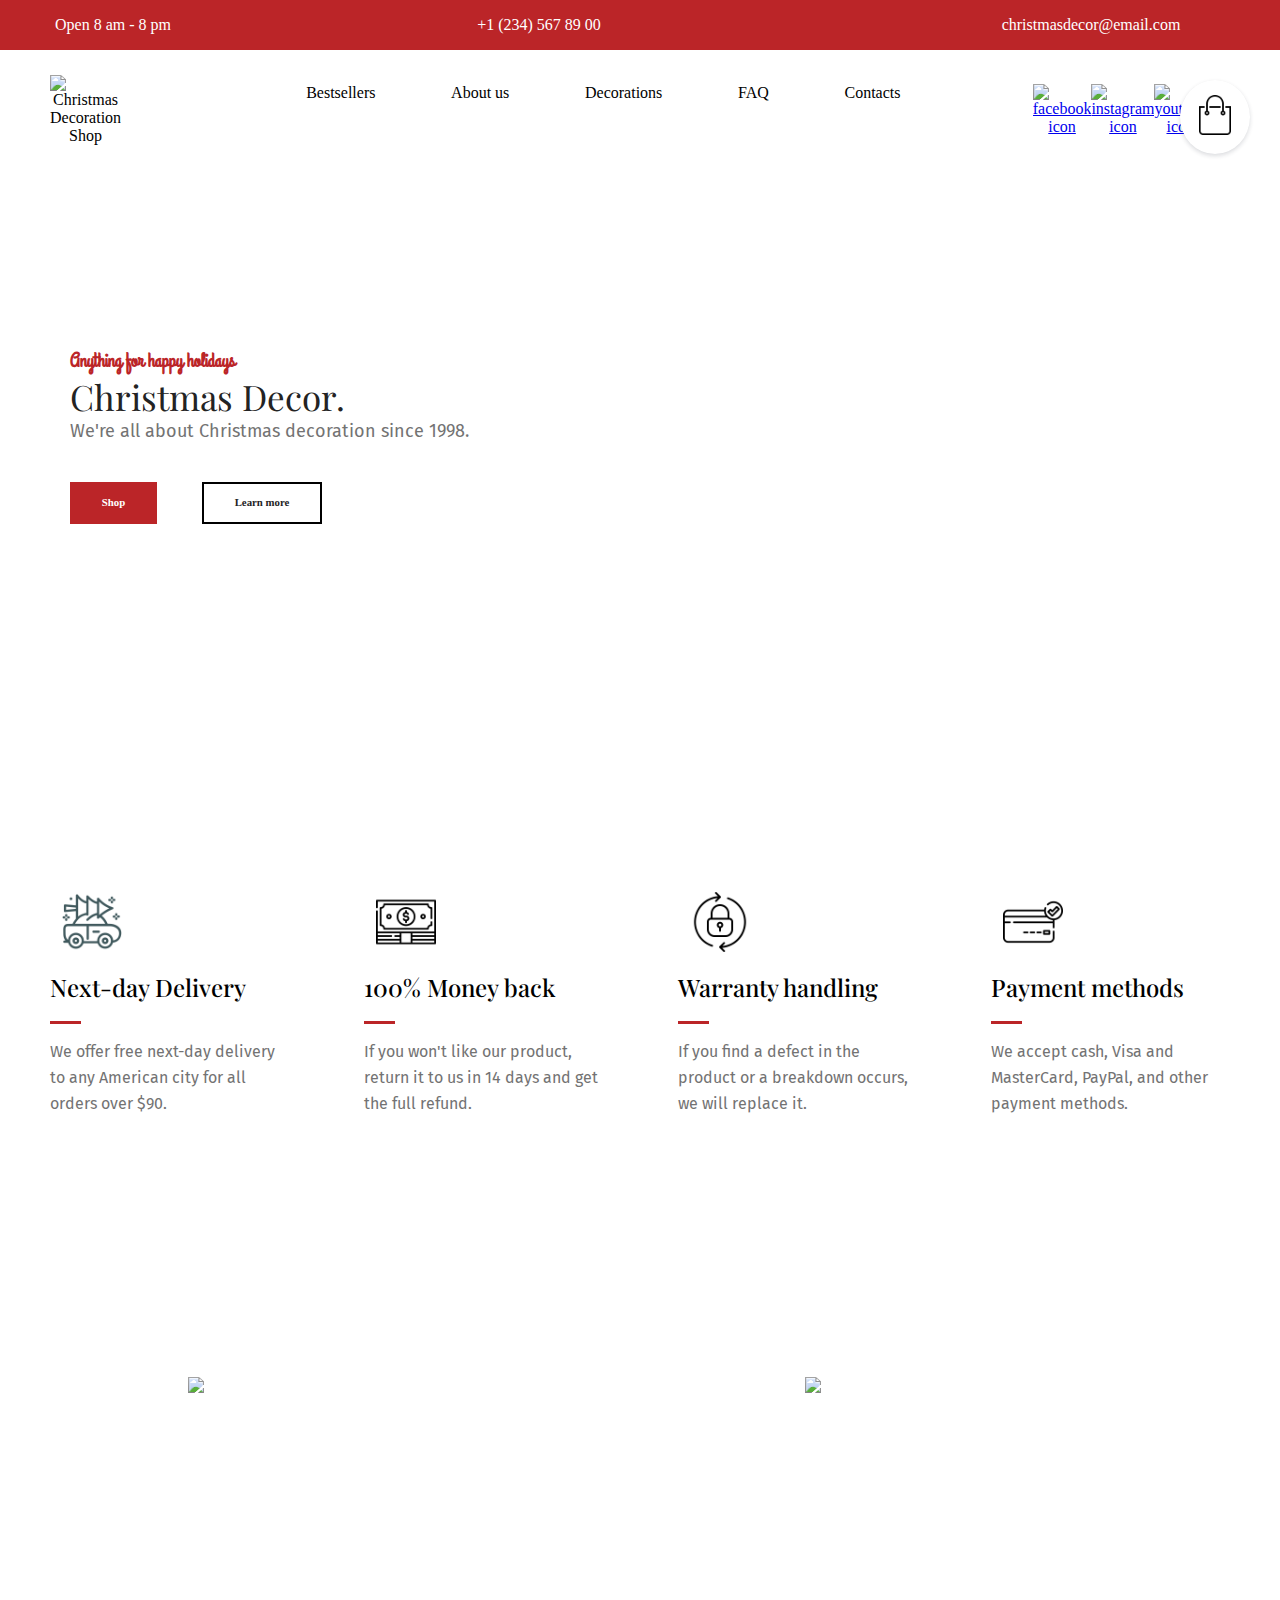
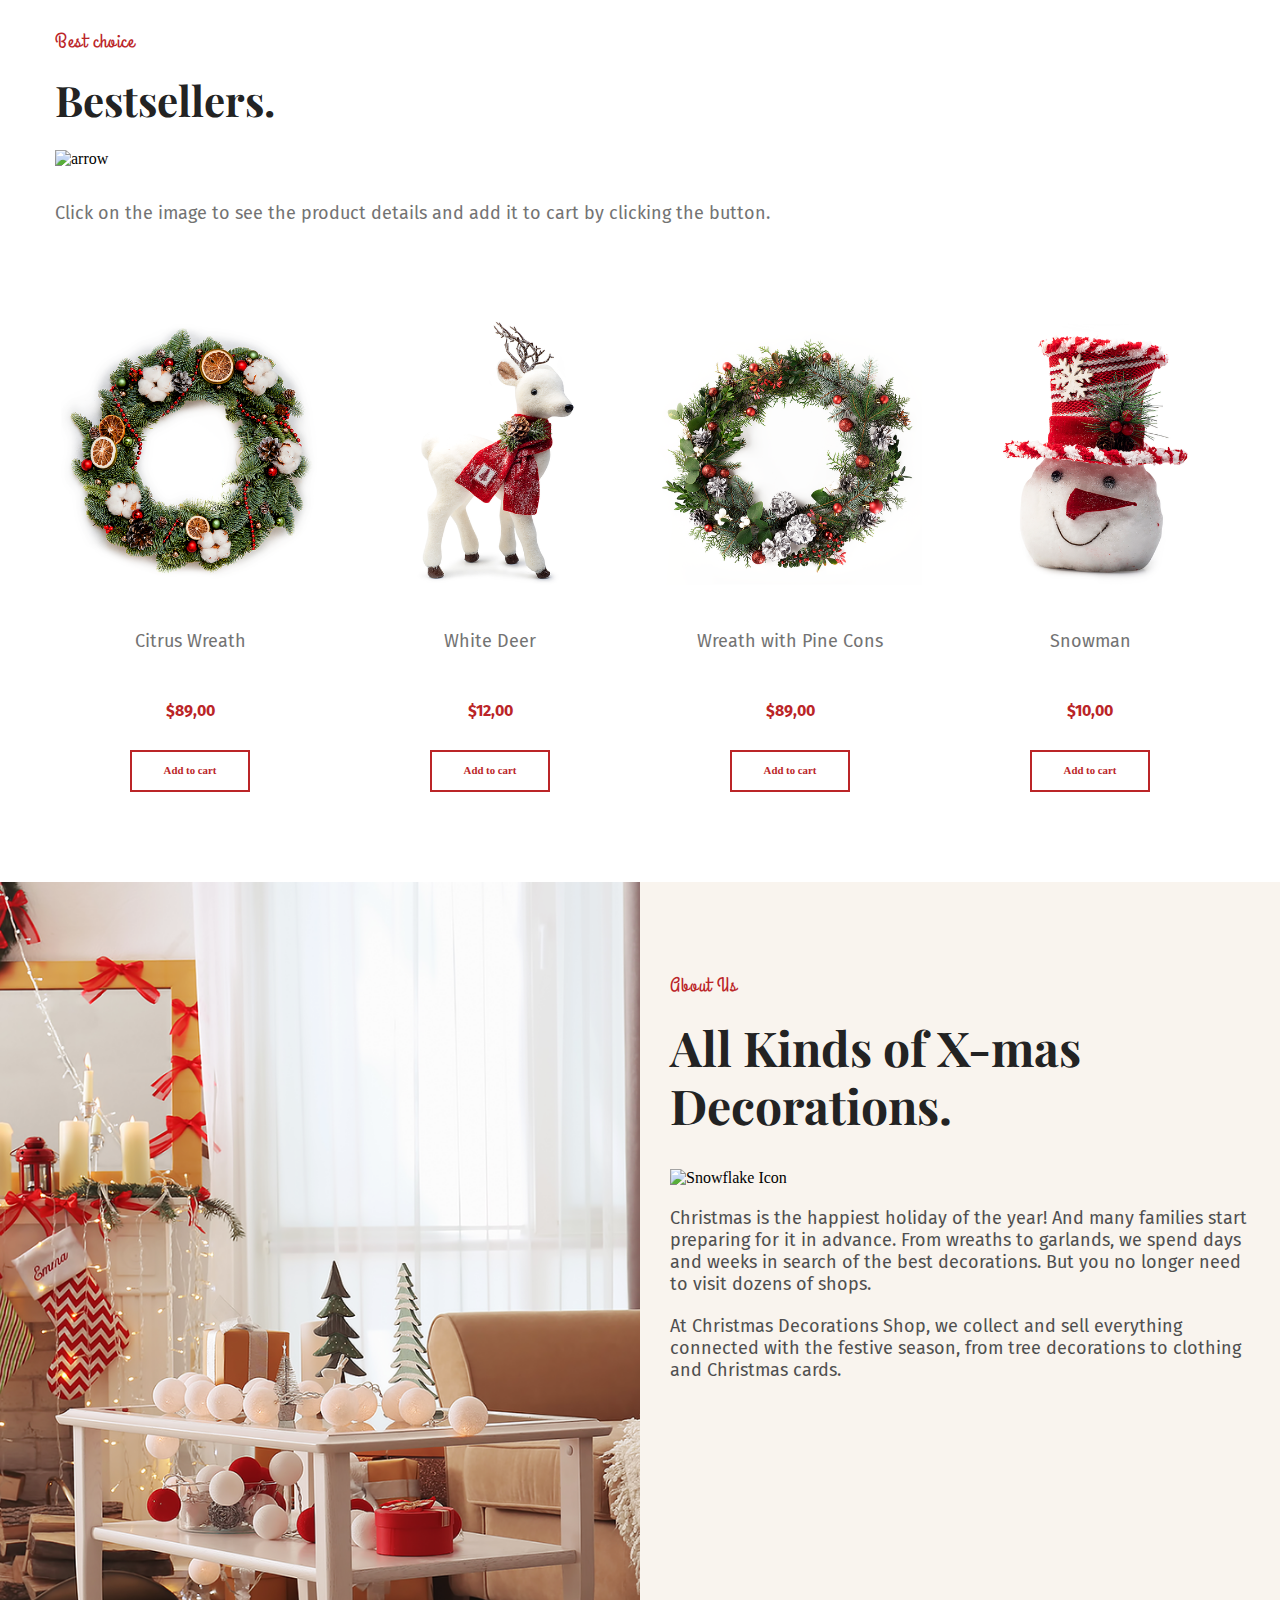
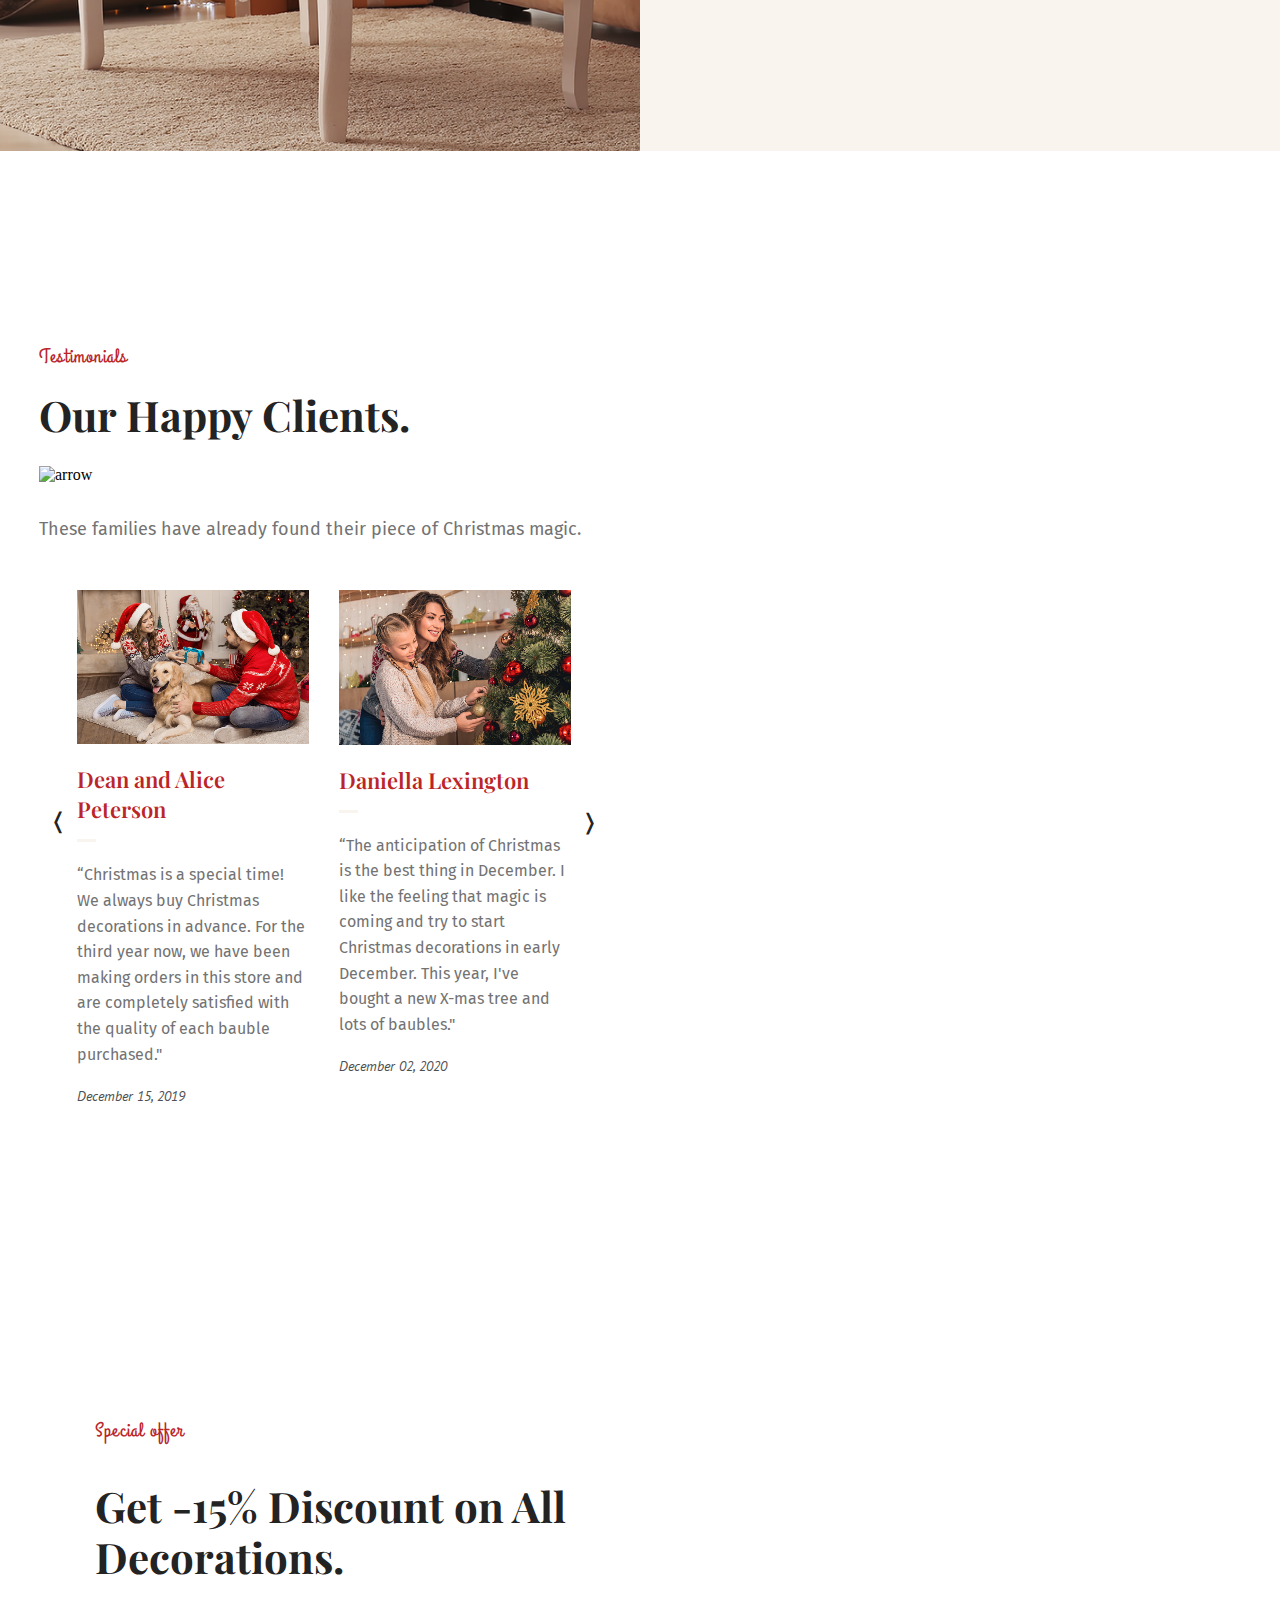
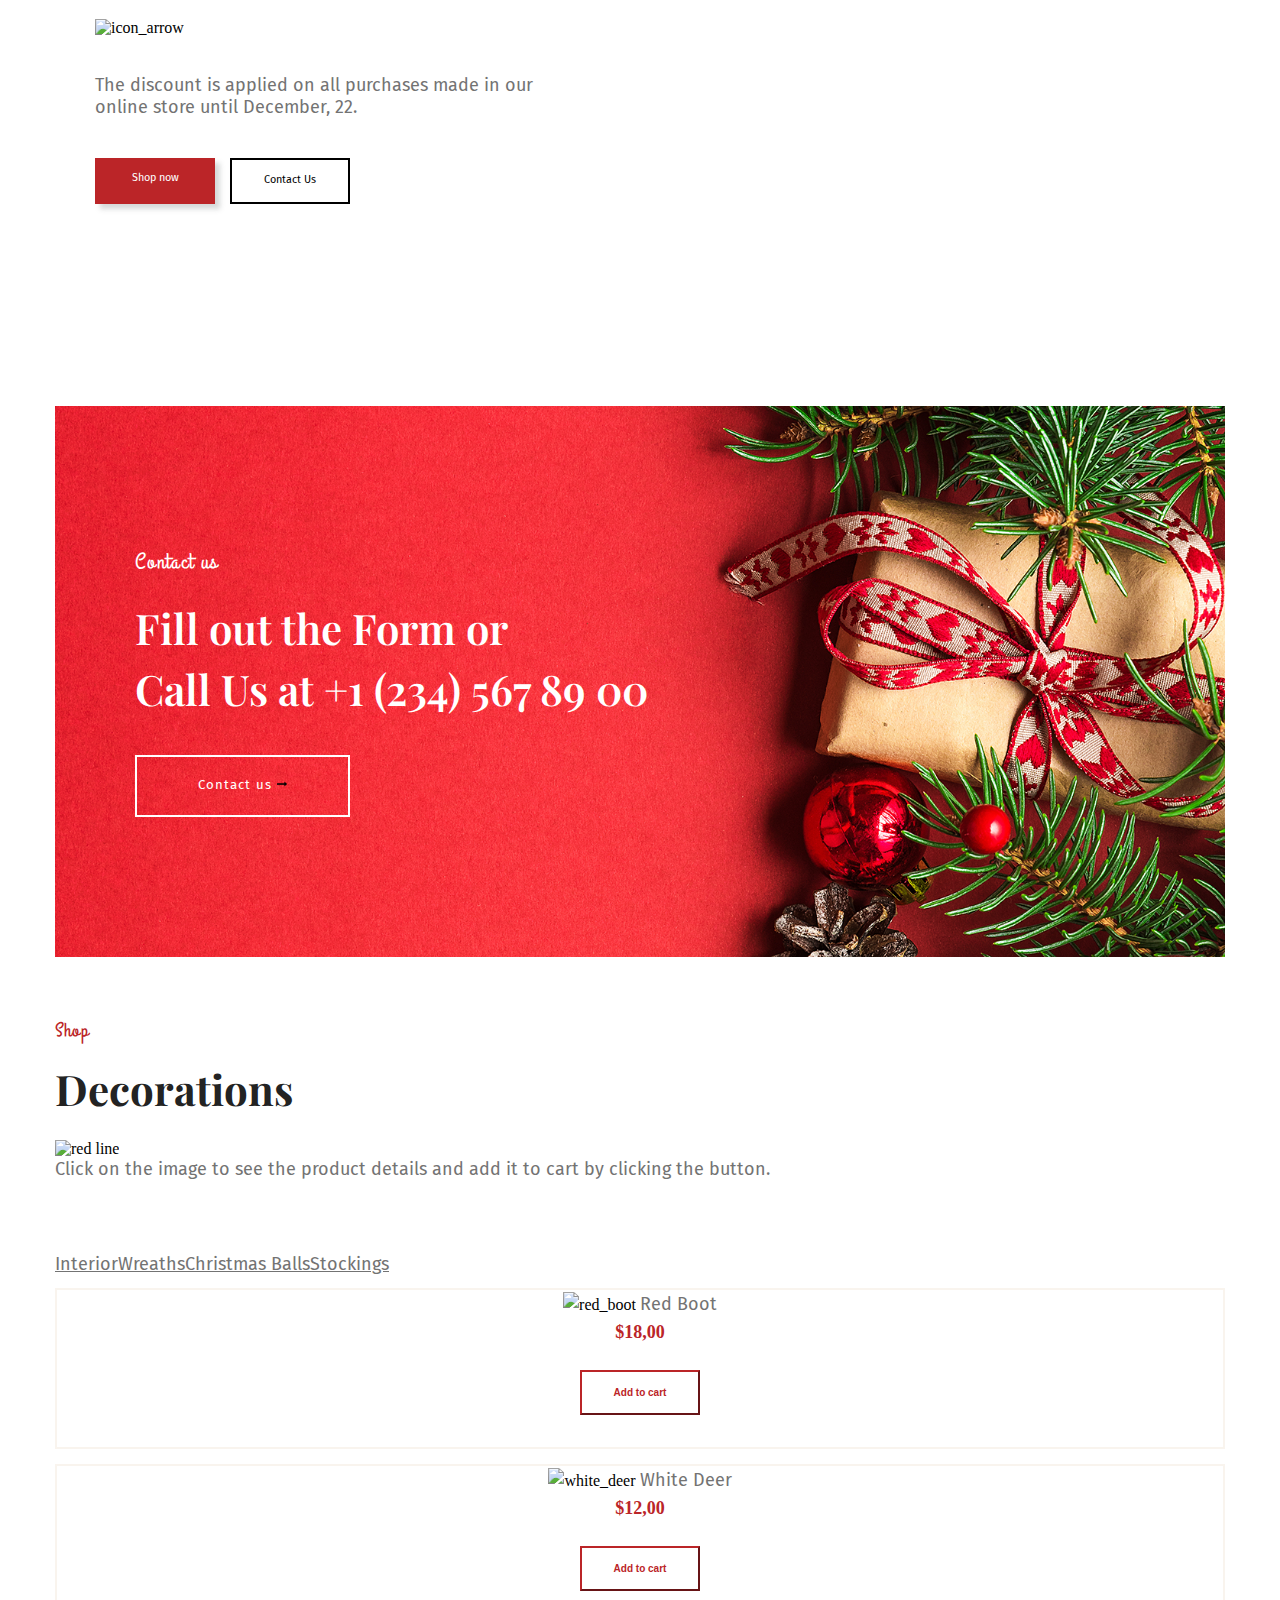
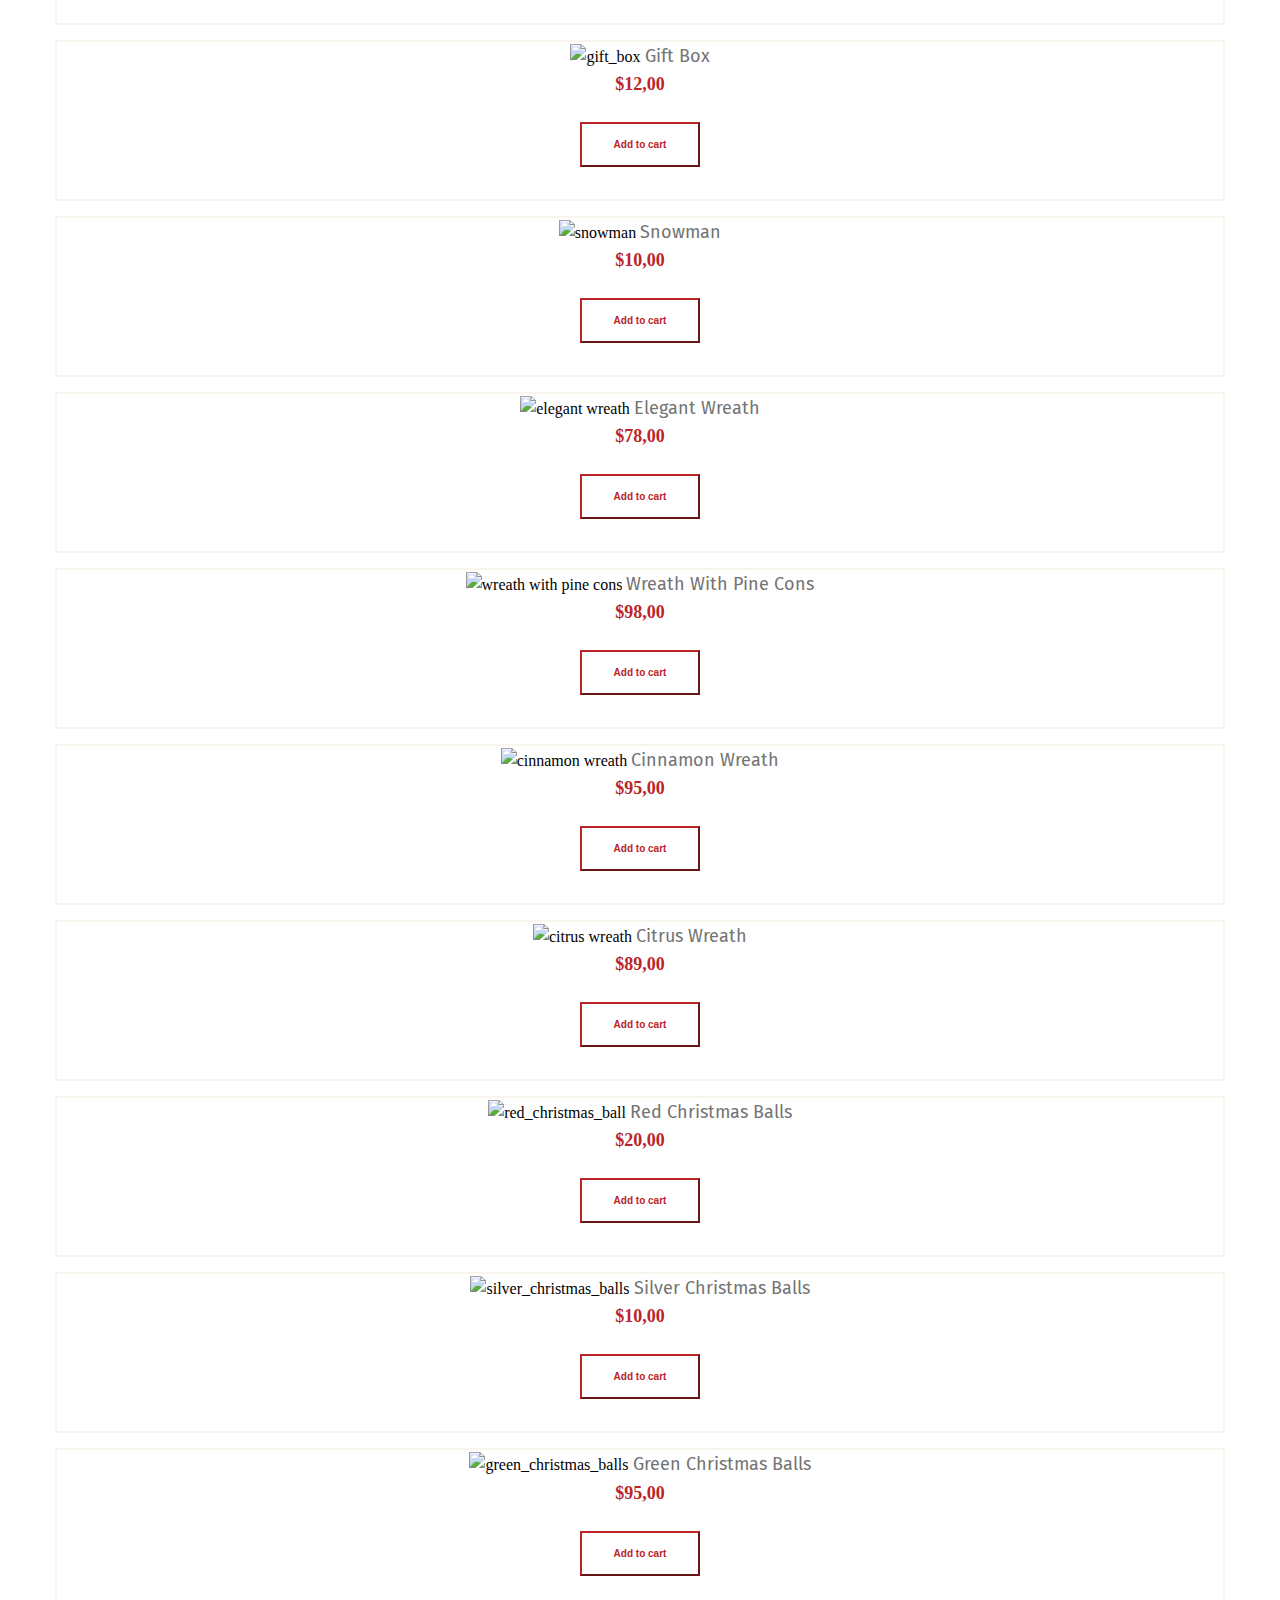
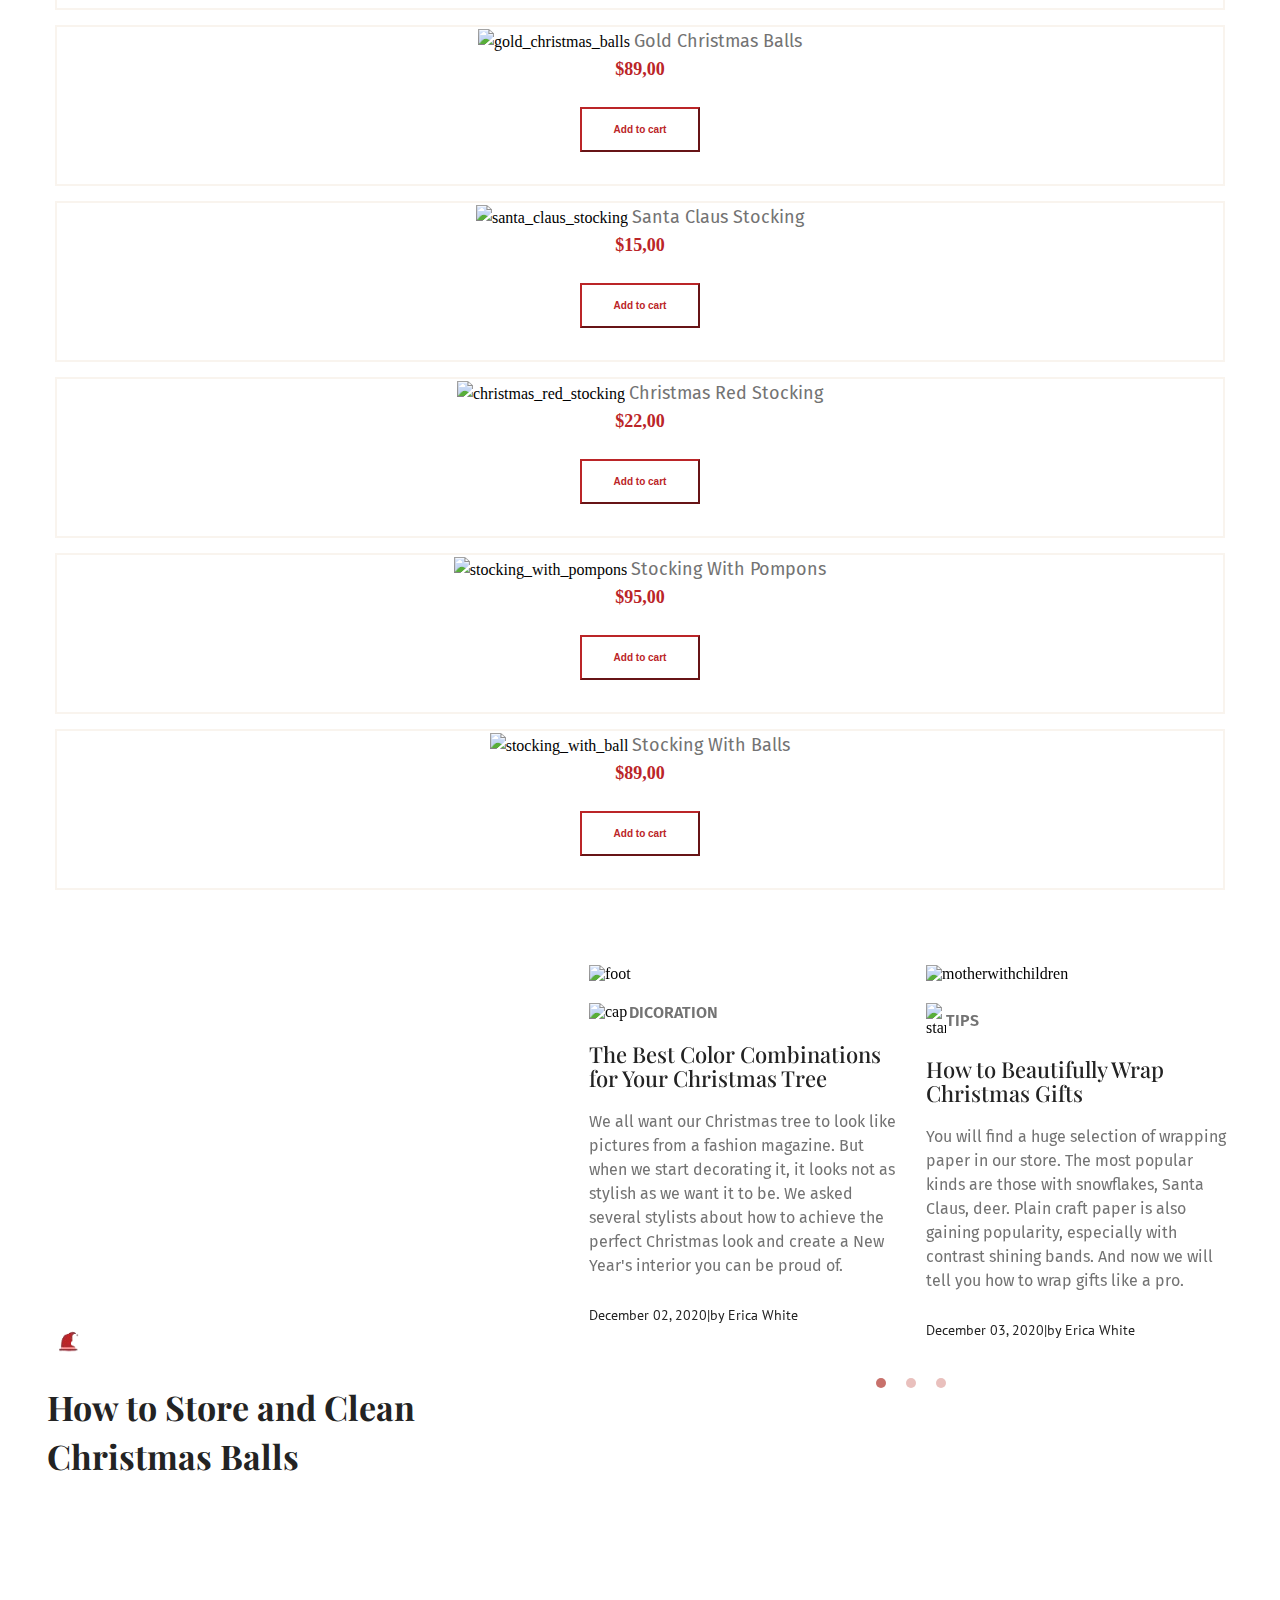
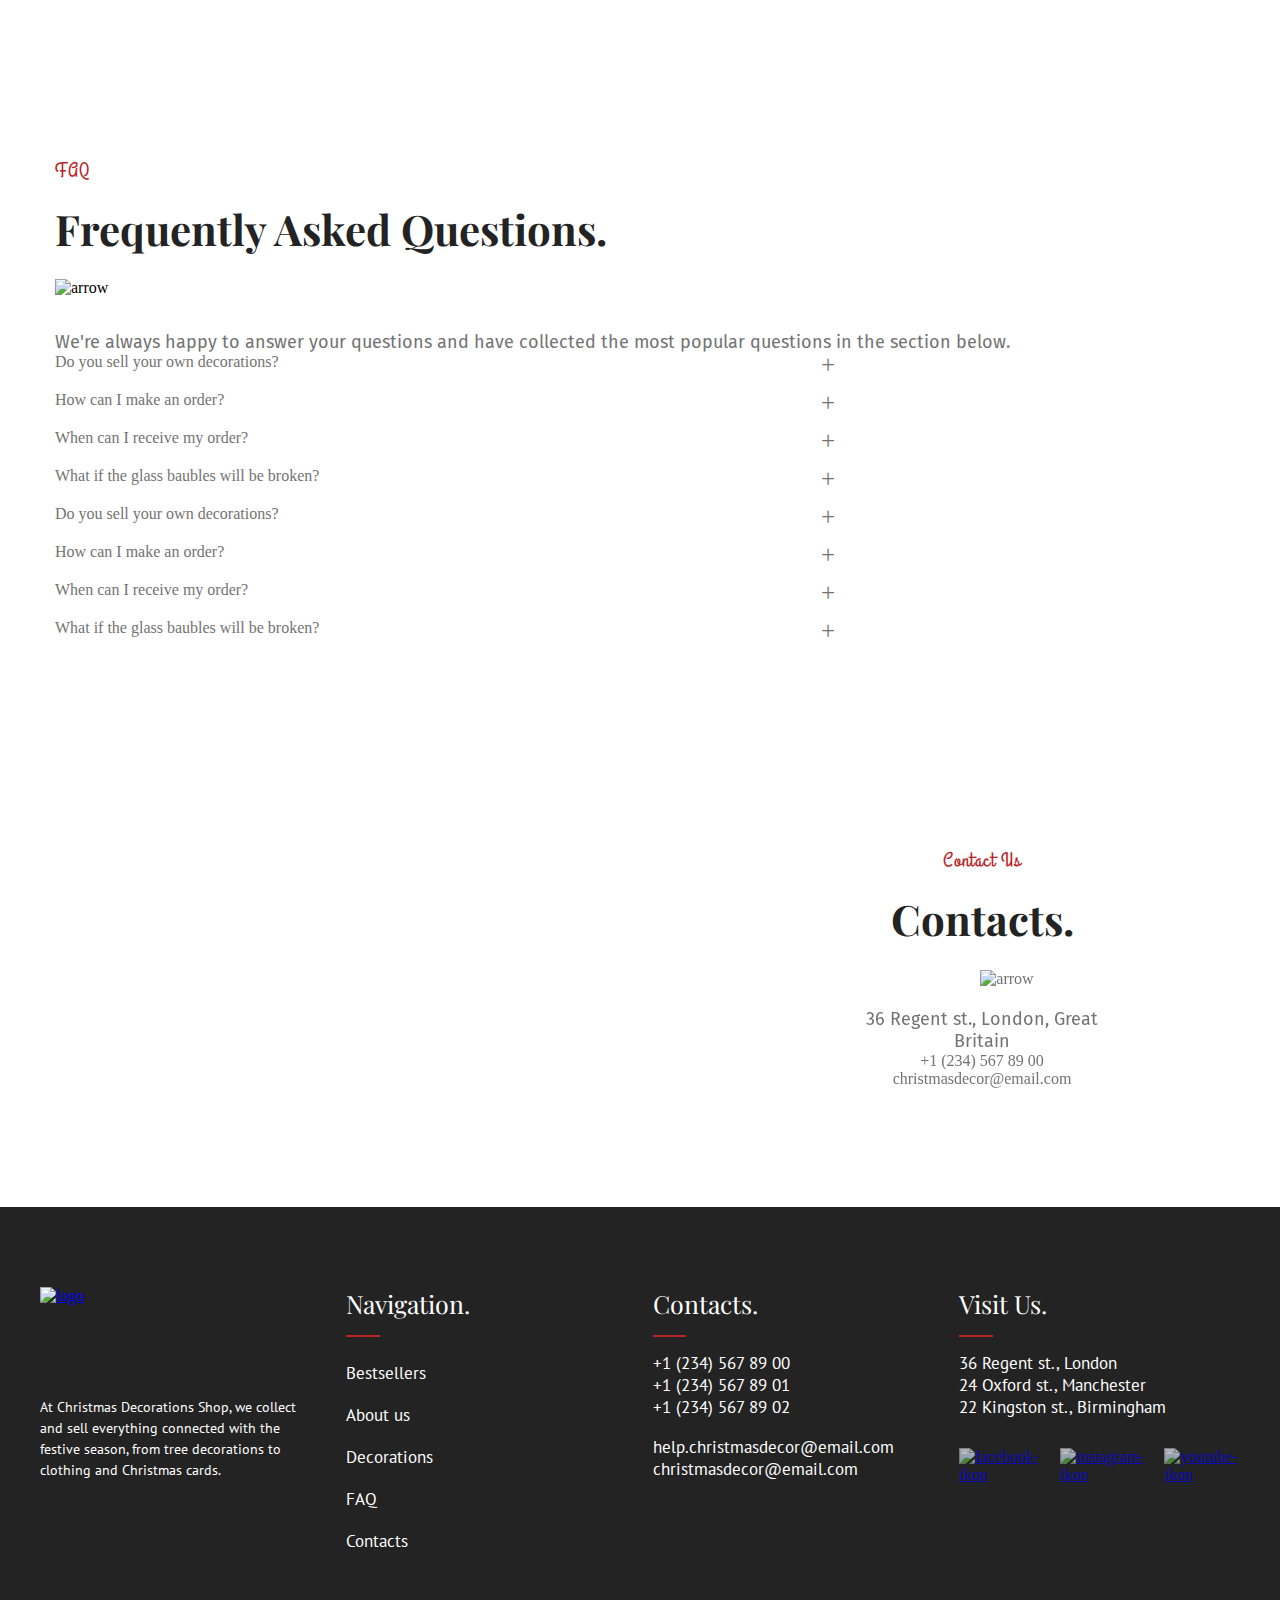
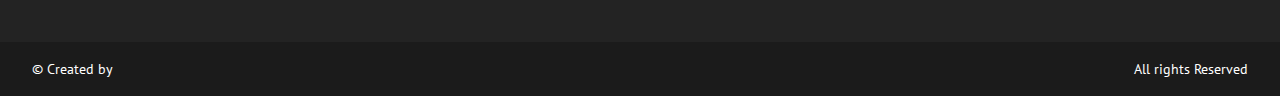
==== index.html @ 12af1675 "Merge branch 'main' of https://github.com/koldovsky/709-team-07" ====
<!DOCTYPE html>
<html lang="en">

<head>
  <meta charset="UTF-8">
  <meta http-equiv="X-UA-Compatible" content="IE=edge">
  <meta name="viewport" content="width=device-width, initial-scale=1.0">
  <title>Christmas Decor Store Template Demo</title>
  <link rel="shortcut icon" href="img/header/christmas-icon-main.png" type="image/x-icon">
  <link href="https://cdn.jsdelivr.net/npm/bootstrap@5.2.0/dist/css/bootstrap.min.css" rel="stylesheet"
    integrity="sha384-gH2yIJqKdNHPEq0n4Mqa/HGKIhSkIHeL5AyhkYV8i59U5AR6csBvApHHNl/vI1Bx" crossorigin="anonymous">
  <link rel="stylesheet" href="css/index.css">

</head>

<body>
  <!--Tsono Vitalii start-->
  <header class="header">

    <div class="header__top__container">
      <div class="header__top__container__info__left">
        <span>Open 8 am - 8 pm</span>
      </div>
      <div class="header__top__container__links">
        <div class="header__top__container__links__number__tel">
          <a href="tel:+1(234)5678900" class="number__tel">+1 (234) 567 89 00</a>
        </div>
        <div class="header__top__container__links__mail__post">
          <a href="mailto:help.christmasdecor@email.com" class="mail__post">christmasdecor@email.com</a>
        </div>
      </div>
    </div>


    <nav class="navigation__header">
      <div id="logo" class="navigation__header__logo">
        <img width="96" class="header_logo" src="img/header/christmas-logo.svg" alt="Christmas Decoration Shop">
        <div class="navigation-burger">
          <!-- ::before -->
          <span></span>
          <!-- ::after -->
        </div>
      </div>
      <div class="links_container__middle">
        <div class="text__links__container__middle">
          <a href="#bestsellers" class="text__links navigation__link">Bestsellers</a>
          <a href="#aboutus" class="text__links navigation__link">About us</a>
          <a href="#decorations" class="text__links navigation__link">Decorations</a>
          <a href="#faq" class="text__links navigation__link">FAQ</a>
          <a href="#contacts" class="text__links navigation__link">Contacts</a>
        </div>
        <div class="image__links_container__middle">
          <a class="icon-facebook" target="blank" href="https://www.facebook.com/">
            <img class="icon-facebook" width="32" src="img/header/facebook_logo_icon.png" alt="facebook icon"></a>
          <a class="icon-instagram" target="blank" href="https://instagram.com">
            <img class="icon-instagram" width="32" src="img/header/photo_camera.png" alt="instagram icon"></a>
          <a class="icon-youtube" target="blank" href="https://www.youtube.com">
            <img class="icon-youtube" width="32" src="img/header/yotune-icons.png" alt="youtube icon"></a>
        </div>
      </div>
    </nav>

    <section class="section_after_header">
      <div class="header__bottom__container">
        <h2 class="header__bottom__h2__container">Anything for happy holidays</h2>
        <p class="header__bottom__christmas__decor">Christmas Decor.</p>
        <img src="img/header/line-icon.svg" alt="" class="line-icon">
        <p class="header__bottom_info__about__decoration">We're all about Christmas decoration since 1998.</p>
        <div class="container__header__button">
          <a href="#decorations" class="header__bottom__shop__button__button">Shop</a>
          <a href="#about" class="header__bottom__learn__button__button">Learn more</a>
        </div>
      </div>
    </section>
  </header>
  <!--Tsono Vitalii end-->
  <!--Ivan start-->
  <div class="shop__benefits">
    <div class="next__day__delivery container__shop__benefits">
      <div class="shop__benefits__panel__icon">
        <div class="shop__benefits__panel__icon__background">
          <img width="60" src="img/shop__benefits/christmas-decoration.png" alt="cristmas decoration">
        </div>
      </div>
      <div class="shop__benefits__panel__h">
        <span class="next__day__delivery__h">Next-day Delivery</span>
      </div>
      <div class="red_wide_line" style="height:3px;width:13%;background-color:#bb2528"></div>
      <div class="shop__benefits__panel_text">
        <span class="next__day__delivery_text">We offer free next-day delivery to any American city for all orders over
          $90.</span>
      </div>
    </div>
    <div class="money__back container__shop__benefits">
      <div class="shop__benefits__panel__icon">
        <div class="shop__benefits__panel__icon__background">
          <img width="60" src="img/shop__benefits/money.png" alt="money dollar">
        </div>
      </div>
      <div class="shop__benefits__panel__h">
        <p class="money__back_h">100% Money back</p>
      </div>
      <div class="red_wide_line" style="height:3px;width:13%;background-color:#bb2528"></div>
      <div class="shop__benefits__panel_text">
        <p class="money__back_text">If you won't like our product, return it to us in 14 days and get the full refund.
        </p>
      </div>
    </div>
    <div class="warranty__handling container__shop__benefits">
      <div class="shop__benefits__panel__icon">
        <div class="shop__benefits__panel__icon__background">
          <img width="60" src="img/shop__benefits/lock__icon.png" alt="lock icon">
        </div>
      </div>
      <div class="shop__benefits__panel__h">
        <p class="warranty__handling_h">Warranty handling</p>
      </div>
      <div class="red_wide_line" style="height:3px;width:13%;background-color:#bb2528"></div>
      <div class="shop__benefits__panel_text">
        <p class="warranty__handling__text">If you find a defect in the product or a breakdown occurs, we will replace
          it.</p>
      </div>
    </div>
    <div class="payment__methods container__shop__benefits">
      <div class="shop__benefits__panel__icon">
        <div class="shop__benefits__panel__icon__background">
          <div class="shop__benefits__panel__icon__background__3d">
            <img width="60" src="img/shop__benefits/credit__card.png" alt="credit card">
          </div>
        </div>
      </div>
      <div class="shop__benefits__panel__h">
        <p class="payment__methods_h">Payment methods</p>
      </div>
      <div class="red_wide_line" style="height:3px;width:13%;background-color:#bb2528"></div>
      <div class="shop__benefits__panel_text">
        <p class="payment__methods_text">We accept cash, Visa and MasterCard, PayPal, and other payment methods.</p>
      </div>
    </div>
  </div>
  <div class="sale__discount">
    <div class="sale__discount__free">
      <p class="sale__discount__h">Buy 3 get 1 free</p>
      <p class="sale__discount__text">All kinds of Tinsel Garlands.</p>
      <div class="sale__discount__buy__button">
        <div class="sale__discount__buy__button__inner">
          <a href="#shop" class="text__link__buy">Buy now </a>
          <img class="sale__discount__right__arrow" width="20" src="img/sale__discount/icon-right-white.png"
            alt="right arrow">
        </div>
      </div>
    </div>
    <div class="sale__discount__off">
      <p class="sale__discount__h">- 25% off</p>
      <p class="sale__discount__text">All Glass Christmas baubles.</p>
      <div class="sale__discount__buy__button">
        <div class="sale__discount__buy__button__inner">
          <a href="#shop" class="text__link__buy">Buy now </a>
          <img class="sale__discount__right__arrow" width="20" src="img/sale__discount/icon-right-white.png"
            alt="right arrow">
        </div>
      </div>
    </div>
  </div>
  <!--Ivan end-->
  <!--Fursova Olha start-->
  <section class="bestsellers">
    <div class="container">
      <div id="bestsellers" class="bestsellers_main">
        <span class="subheader">Best choice</span>
        <h2 class="bestsellers_title">Bestsellers.</h2>
        <img class="arrow" src="img/arrow.svg" alt="arrow">
        <p class="bestsellers_text">Click on the image to see the product details and add it to cart by clicking
          the button.</p>
      </div>
      <div class="bestsellers_cards">
        <div class="bestsellers_card">
          <img class="product_image" src="img/bestsellers/citrus_wreath.png" alt="citrus_wreath">
          <a class="product_description" href="#">Citrus Wreath</a>
          <p class="product_price">$89,00</p>
          <a href="#" class="button_shop_b"><span class="btn_add">Add to cart</span> </a>
        </div>
        <div class="bestsellers_card">
          <img class="product_image" src="img/bestsellers/deer.png" alt="deer">
          <a class="product_description" href="#">White Deer</a>
          <p class="product_price">$12,00</p>
          <a href="#" class="button_shop_b"><span class="btn_add">Add to cart</span> </a>
        </div>
        <div class="bestsellers_card">
          <img class="product_image" src="img/bestsellers/pine_wreath.png" alt="pine_wreath">
          <a class="product_description" href="#">Wreath with Pine Cons</a>
          <p class="product_price">$89,00</p>
          <a href="#" class="button_shop_b"><span class="btn_add">Add to cart</span> </a>
        </div>
        <div class="bestsellers_card">
          <img class="product_image" src="img/bestsellers/snow-man.png" alt="snowman">
          <a class="product_description" href="#">Snowman</a>
          <p class="product_price">$10,00</p>
          <a href="#" class="button_shop_b"><span class="btn_add">Add to cart</span> </a>
        </div>
      </div>
    </div>
  </section>
  <!--Fursova Olha end-->
  <!--Taras start-->
  <section id="about" class="about">
    <div class="about__image">
      <img src="img/section-about/section-about-image.png" alt="About Image" />
    </div>
    <div class="about__info">
      <span class="subheader">About Us</span>
      <h2 class="about__title">All Kinds of X-mas Decorations.</h2>
      <img src="img/arrow.svg" alt="Snowflake Icon" />
      <div class="about__text">
        <p>
          Christmas is the happiest holiday of the year! And many families start
          preparing for it in advance. From wreaths to garlands, we spend days
          and weeks in search of the best decorations. But you no longer need to
          visit dozens of shops.
        </p>
        <p>
          At Christmas Decorations Shop, we collect and sell everything
          connected with the festive season, from tree decorations to clothing
          and Christmas cards.
        </p>
      </div>
      <div class="about__info-slider">
        <div class="about__info-slider-imgs">
          <!-- added slides js -->
        </div>
        <div class="about__slider-dots">
          <!-- added dots slides js -->
        </div>
      </div>
    </div>
  </section>
  <!--Taras end-->
  <!--Kharkhalis Galyna start-->
  <section class="Our__Happy__Clients">
    <div class="container happy_container">
      <div class="happy_client">
        <span class="subheader">Testimonials</span>
        <h2 class="happy_title">Our Happy Clients.</h2>
        <img class="arrow" src="img/arrow.svg" alt="arrow">
        <p class="happy_text">These families have already found their piece of Christmas magic.</p>
      </div>
      <div class="happy_carousel">
        <div class="product-carousel">
           <button class="products-carousel__btn-prev">&#9001</button>
           <div class="products-carousel_slides"></div>
           <button class="products-carousel__btn-next">&#9002</button>
        </div>
      </div>
    </div>
    <!--bootstrap added-->
    <!-- <div class="container">
    <div id="carouselExampleControls" class="carousel slide" data-bs-ride="carousel">
      <div class="carousel-inner ">
        <div class="carousel-item active">
          <img src="img/happy_clients/happy_family_dog.png" class="d-block w-100 " alt="happy_dog">
          <p class="carousel_name">Dean and Alice Peterson</p>
        <div class="divider"></div>
        <p class="carousel_text">“Christmas is a special time! We always buy Christmas decorations in 
          advance. For the third
          year now, we have been making orders in this store and are completely satisfied with the quality
          of each bauble
          purchased."</p>
        <p class="carousel_date">December 15, 2019</p>
        </div>
        <div class="carousel-item">
          <img src="img/happy_clients/happy_tree.png" class="d-block w-100 " alt="tree">
          <p class="carousel_name">Daniella Lexington</p>
        <div class="divider"></div>
        <p class="carousel_text">“The anticipation of Christmas is the best thing in December. I like the
          feeling that magic is
          coming and try to start Christmas decorations in early December. This year, I've bought a new
          X-mas
          tree and lots of
          baubles."</p>
        <p class="carousel_date">December 02, 2020</p>
        </div>
        <div class="carousel-item">
          <img src="img/happy_clients/happy_kid.png" class="d-block w-100 " alt="kid">
          <p class="carousel_name">Susan Owler</p>
          <div class="divider"></div>
          <p class="carousel_text">“My daughter is 4 years old and she has been waiting for Christmas
            preparations
            since October!
            We start decorating the Christmas tree in early December, and I always buy something new at
            Christmas
            Decorations
            Shop."</p>
          <p class="carousel_date">December 08, 2018</p>
        </div>
      </div>
      <button class="carousel-control-prev" type="button" data-bs-target="#carouselExampleControls" data-bs-slide="prev">
        <span class="carousel-control-prev-icon" aria-hidden="true"></span>
        <span class="visually-hidden">Previous</span>
      </button>
      <button class="carousel-control-next" type="button" data-bs-target="#carouselExampleControls" data-bs-slide="next">
        <span class="carousel-control-next-icon" aria-hidden="true"></span>
        <span class="visually-hidden">Next</span>
      </button>
    </div>
  </div> -->
  </section>
  <!--Kharkhalis Galyna end-->

  <!--Alexa Khryplyvets start block 7/10 and popup-->

  <!--Alexa block 7 start-->
  <section class="special_offer">
    <div class="container">
      <div class="special_offer__main">
        <div class="special_offer__holder">
          <div class="special_offer__colum">
            <div class="special_offer__item">
              <div class="special_offer__subheader">
                <div class="subheader">Special offer</div>
                <h2 class="special_offer_header">
                  Get -15% Discount on All Decorations.
                </h2>
                <img class="img_arrow" src="img/header/line-icon.svg" alt="icon_arrow" />
              </div>
              <div class="special_offer_text">
                <p>
                  The discount is applied on all purchases made in our online
                  store until December, 22.
                </p>
              </div>
              <div class="special_offer_btn">
                <a href="#shop" class="header__bottom__shop__button button_shop">Shop now</a>
                <a href="#close-popup" class="header__bottom__learn__button button_contact open-popup">Contact Us</a>
              </div>
            </div>
          </div>

          <div class="special_offer__colum"></div>
        </div>
      </div>
    </div>
  </section>
  <!--Alexa block 7 end-->

  <!--Alexa block 10 start-->
  <section class="contact_us">
    <div class="container">
      <div class="contact_us__main">
        <div class="contact_us__holder">
          <div class="contact_us__content">
            <div class="contact_us_subheader">
              <div class="subheader">Contact us</div>
              <h2 class="contact_us_header">Fill out the Form or</h2>
              <p class="contact_us_text">
                Call Us at
                <a href="tel:+12345678900" class="contact_us_phone_link">+1 (234) 567 89 00</a>
              </p>
            </div>
            <div class="contact_us_btn">
              <div class="contact_us_btn_content">
                <a href="#close-popup" class="header__bottom__learn__button button_contactus open-popup">Contact us
                  <img width="10px" src="img/special_offer/icon/icon-arrow.png" alt="icon_arrow" />
                </a>
              </div>
            </div>
          </div>
        </div>
      </div>
    </div>
  </section>
  <!--Alexa block 10 end-->


  <!--Alexa Khryplyvets end block 7/10 and popup -->

  <!--Anna Shevchenko start-->
  <!-- Cart popup start -->
  <section id="cart-button">
    <div class="cart__button" id="launch-btn">
      <div class="cart-button__counter">
        <p class="cart-button-counter__placeholder"></p>
      </div>
      <div class="cart-button__icon">
        <img src="img/section-shop/shopping-bag-icon.png" alt="cart-button-icon" class="cart-button-icon__img">
      </div>
    </div>
    <div class="popup__wrapper" id="form-modal">
      <div class="modal-form__container" method="post">
        <div class="popup__header">
          <h3 class="item-heading">Shopping cart</h3>
          <p class="close-btn">X</p>
        </div>
        <section class="container content-section cart_container">
          <div class="cart_container_content">
            <h2 class="section-header">CART</h2>
            <div class="cart-row">
              <span class="cart-item cart-header cart-column">ITEM</span>
              <span class="cart-price cart-header cart-column">PRICE</span>
              <span class="cart-quantity cart-header cart-column">QUANTITY</span>
            </div>
            <div class="cart-items">
            </div>
            <div class="cart-total">
              <strong class="cart-total-title">Total</strong>
              <span class="cart-total-price">$</span>
            </div>
            <button class="btn btn-primary btn-purchase" type="button">
              PURCHASE
            </button>
          </div>
        </section>
      </div>
    </div>
  </section>
  <!-- Cart popup end -->
  <section class="section__shop" id="shop">
    <header class="container">
      <p>
        <span class="subheader">Shop</span>
      </p>
      <h2>Decorations</h2>
      <img class="arrow" alt="red line" src="img/section-shop/red_line.svg" />
      <p>
        <span class="bestsellers_text">
          Click on the image to see the product details and add it to cart by
          clicking the button.
        </span>
      </p>
    </header>
    <div class="container content-section">
      <ul class="nav nav-tabs" id="myTab" role="tablist">
        <li class="nav-item">
          <a class="nav-link active" id="interior-tab" data-toggle="tab" href="#interior" role="tab"
            aria-controls="interior" aria-selected="true">Interior</a>
        </li>
        <li class="nav-item">
          <a class="nav-link" id="wreaths-tab" data-toggle="tab" href="#wreaths" role="tab" aria-controls="wreaths"
            aria-selected="true">Wreaths</a>
        </li>
        <li class="nav-item">
          <a class="nav-link" id="balls-tab" data-toggle="tab" href="#balls" role="tab" aria-controls="balls"
            aria-selected="false">Christmas Balls</a>
        </li>
        <li class="nav-item">
          <a class="nav-link" id="stockings-tab" data-toggle="tab" href="#stockings" role="tab"
            aria-controls="stockings" aria-selected="false">Stockings</a>
        </li>
      </ul>
      <div class="tab-content" id="myTabContent">
        <div class="tab-pane fade show active" id="interior" role="tabpanel" aria-labelledby="interior-tab">
          <div class="row">
            <div class="col-12 col-sm-6 col-md-6 col-lg-3">
              <div class="card shop-item">
                <img class="img-shop shop-item-image" alt="red_boot" src="img/section-shop/red_boot.png" />
                <a href="#" class="link-shop shop-item-title">Red Boot</a>
                <p>
                  <span class="price-shop shop-item-price">$18,00</span>
                </p>
                <p>
                  <button class="btn btn-primary shop-item-button cart-shop" type="button">
                    Add to cart
                  </button>
                </p>
              </div>
            </div>
            <div class="col-12 col-sm-6 col-md-6 col-lg-3">
              <div class="card shop-item">
                <img class="img-shop shop-item-image" alt="white_deer" src="img/section-shop/white_deer.png" />
                <a href="#" class="link-shop shop-item-title">White Deer</a>
                <p>
                  <span class="price-shop shop-item-price">$12,00</span>
                </p>
                <p><button class="btn btn-primary shop-item-button cart-shop">Add to cart</button></p>
              </div>
            </div>
            <div class="col-12 col-sm-6 col-md-6 col-lg-3">
              <div class="card shop-item">
                <img class="img-shop shop-item-image" alt="gift_box" src="img/section-shop/gift_box.png" />
                <a href="#" class="link-shop shop-item-title">Gift Box</a>
                <p>
                  <span class="price-shop shop-item-price">$12,00</span>
                </p>
                <p><button class="btn btn-primary shop-item-button cart-shop">Add to cart</button></p>
              </div>
            </div>
            <div class="col-12 col-sm-6 col-md-6 col-lg-3">
              <div class="card shop-item">
                <img class="img-shop shop-item-image" alt="snowman" src="img/section-shop/snowman.png" />
                <a href="#" class="link-shop shop-item-title">Snowman</a>
                <p>
                  <span class="price-shop shop-item-price">$10,00</span>
                </p>
                <p><button class="btn btn-primary shop-item-button cart-shop">Add to cart</button></p>
              </div>
            </div>
          </div>
        </div>
        <div class="tab-pane fade" id="wreaths" role="tabpanel" aria-labelledby="wreaths-tab">
          <div class="row">
            <div class="col-12 col-sm-6 col-md-6 col-lg-3">
              <div class="card shop-item">
                <img class="img-shop shop-item-image" alt="elegant wreath" src="img/section-shop/elegant_wreath.png" />
                <a href="#" class="link-shop shop-item-title">Elegant Wreath</a>
                <p>
                  <span class="price-shop shop-item-price">$78,00</span>
                </p>
                <p><button class="btn btn-primary shop-item-button cart-shop">Add to cart</button></p>
              </div>
            </div>
            <div class="col-12 col-sm-6 col-md-6 col-lg-3">
              <div class="card shop-item">
                <img class="img-shop shop-item-image" alt="wreath with pine cons"
                  src="img/section-shop/wreath_with_pine_cons.png" />
                <a href="#" class="link-shop shop-item-title">Wreath With Pine Cons</a>
                <p>
                  <span class="price-shop shop-item-price">$98,00</span>
                </p>
                <p><button class="btn btn-primary shop-item-button cart-shop">Add to cart</button></p>
              </div>
            </div>
            <div class="col-12 col-sm-6 col-md-6 col-lg-3">
              <div class="card shop-item">
                <img class="img-shop shop-item-image" alt="cinnamon wreath"
                  src="img/section-shop/cinnamon_wreath.png" />
                <a href="#" class="link-shop shop-item-title">Cinnamon Wreath</a>
                <p>
                  <span class="price-shop shop-item-price">$95,00</span>
                </p>
                <p><button class="cart-shop">Add to cart</button></p>
              </div>
            </div>
            <div class="col-12 col-sm-6 col-md-6 col-lg-3">
              <div class="card shop-item">
                <img class="img-shop shop-item-image" alt="citrus wreath" src="img/section-shop/citrus_wreath.png" />
                <a href="#" class="link-shop shop-item-title">Citrus Wreath</a>
                <p>
                  <span class="price-shop shop-item-price">$89,00</span>
                </p>
                <p><button class="btn btn-primary shop-item-button cart-shop">Add to cart</button></p>
              </div>
            </div>
          </div>
        </div>
        <div class="tab-pane fade" id="balls" role="tabpanel" aria-labelledby="balls-tab">
          <div class="row">
            <div class="col-12 col-sm-6 col-md-6 col-lg-3">
              <div class="card shop-item">
                <img class="img-shop shop-item-image" alt="red_christmas_ball"
                  src="img/section-shop/red_christmas_ball.png" />
                <a href="#" class="link-shop shop-item-title">Red Christmas Balls</a>
                <p>
                  <span class="price-shop shop-item-price">$20,00</span>
                </p>
                <p><button class="btn btn-primary shop-item-button cart-shop">Add to cart</button></p>
              </div>
            </div>
            <div class="col-12 col-sm-6 col-md-6 col-lg-3">
              <div class="card shop-item">
                <img class="img-shop shop-item-image" alt="silver_christmas_balls"
                  src="img/section-shop/silver_christmas_balls.png" />
                <a href="#" class="link-shop shop-item-title">Silver Christmas Balls</a>
                <p>
                  <span class="price-shop shop-item-price">$10,00</span>
                </p>
                <p><button class="btn btn-primary shop-item-button cart-shop">Add to cart</button></p>
              </div>
            </div>
            <div class="col-12 col-sm-6 col-md-6 col-lg-3">
              <div class="card shop-item">
                <img class="img-shop shop-item-image" alt="green_christmas_balls"
                  src="img/section-shop/green_christmas_balls.png" />
                <a href="#" class="link-shop shop-item-title">Green Christmas Balls</a>
                <p>
                  <span class="price-shop shop-item-price">$95,00</span>
                </p>
                <p><button class="btn btn-primary shop-item-button cart-shop">Add to cart</button></p>
              </div>
            </div>
            <div class="col-12 col-sm-6 col-md-6 col-lg-3">
              <div class="card shop-item">
                <img class="img-shop shop-item-image" alt="gold_christmas_balls"
                  src="img/section-shop/gold_christmas_balls.png" />
                <a href="#" class="link-shop shop-item-title">Gold Christmas Balls</a>
                <p>
                  <span class="price-shop shop-item-price">$89,00</span>
                </p>
                <p><button class="btn btn-primary shop-item-button cart-shop">Add to cart</button></p>
              </div>
            </div>
          </div>
        </div>
        <div class="tab-pane fade" id="stockings" role="tabpanel" aria-labelledby="stockings-tab">
          <div class="row">
            <div class="col-12 col-sm-6 col-md-6 col-lg-3">
              <div class="card shop-item">
                <img class="img-shop shop-item-image" alt="santa_claus_stocking"
                  src="img/section-shop/santa_claus_stocking.png" />
                <a href="#" class="link-shop shop-item-title">Santa Claus Stocking</a>
                <p>
                  <span class="price-shop shop-item-price">$15,00</span>
                </p>
                <p><button class="btn btn-primary shop-item-button cart-shop">Add to cart</button></p>
              </div>
            </div>
            <div class="col-12 col-sm-6 col-md-6 col-lg-3">
              <div class="card shop-item">
                <img class="img-shop shop-item-image" alt="christmas_red_stocking"
                  src="img/section-shop/christmas_red_stocking.png" />
                <a href="#" class="link-shop shop-item-title">Christmas Red Stocking</a>
                <p>
                  <span class="price-shop shop-item-price">$22,00</span>
                </p>
                <p><button class="btn btn-primary shop-item-button cart-shop">Add to cart</button></p>
              </div>
            </div>
            <div class="col-12 col-sm-6 col-md-6 col-lg-3">
              <div class="card shop-item">
                <img class="img-shop shop-item-image" alt="stocking_with_pompons"
                  src="img/section-shop/stocking_with_pompons.png" />
                <a href="#" class="link-shop shop-item-title">Stocking With Pompons</a>
                <p>
                  <span class="price-shop shop-item-price">$95,00</span>
                </p>
                <p><button class="btn btn-primary shop-item-button cart-shop">Add to cart</button></p>
              </div>
            </div>
            <div class="col-12 col-sm-6 col-md-6 col-lg-3">
              <div class="card shop-item">
                <img class="img-shop shop-item-image" alt="stocking_with_ball"
                  src="img/section-shop/stocking_with_ball.png" />
                <a href="#" class="link-shop shop-item-title">Stocking With Balls</a>
                <p>
                  <span class="price-shop shop-item-price">$89,00</span>
                </p>
                <p><button class="btn btn-primary shop-item-button cart-shop">Add to cart</button></p>
              </div>
            </div>
          </div>
        </div>
      </div>
    </div>
  </section>
  <!--Anna Shevchenko end-->
  <!--Sofia start-->
  <div class="container__decoration-gallery">
    <div class="decoration-december1">
      <div class="decoration-december1-class">
        <div class="ikon-december1">
          <img src="./img/hoetostoreandclean/cap-removebg-preview.png" alt="cap" />
          <p class="ikon-paragraph-photo">DECORATION</p>
        </div>
        <h2 class="ikon-title">How to Store and Clean Christmas Balls</h2>
        <span class="data">December 01, 2020 | by Erica White</span>
      </div>
    </div>
    <div class="slider">
      <div class="article-one">
        <article class="decoration-december2">
          <img src="./img/hoetostoreandclean/foot.png" alt="foot" />
          <div class="ikon-december2">
            <img src="./img/hoetostoreandclean/cap.jpg" alt="cap" />
            <p class="ikon-paragraph">DICORATION</p>
          </div>
          <h3 class="foot-title">The Best Color Combinations for Your Christmas Tree</h3>
          <p class="foot-paragraph">We all want our Christmas tree to look like pictures from a fashion magazine. But
            when we start decorating it, it looks not as stylish as we want it to be. We asked several stylists about
            how to achieve the perfect Christmas look and create a New Year's interior you can be proud of.</p>
          <span class="data-foot">December 02, 2020|by Erica White</span>
        </article>
      </div>
      <div class="article-two">
        <article class="decoration-december3">
          <img src="./img/hoetostoreandclean/motherwithchildren.png" alt="motherwithchildren" />
          <div class="ikon-december3">
            <img src="./img/hoetostoreandclean/star.jpg" alt="star" />
            <p class="ikon-paragraph">TIPS</p>
          </div>
          <h3 class="mother-title">How to Beautifully Wrap Christmas Gifts</h3>
          <p class="mother-paragraph">You will find a huge selection of wrapping paper in our store. The most popular
            kinds are those with snowflakes, Santa Claus, deer. Plain craft paper is also gaining popularity, especially
            with contrast shining bands. And now we will tell you how to wrap gifts like a pro.</p>
          <span class="data-mother">December 03, 2020|by Erica White</span>
        </article>
      </div>
      <div class="article-three">
        <article class="decoration-december5">
          <img src="./img/hoetostoreandclean/santawithchildren.png" alt="santawithchildren." />
          <div class="ikon-december5">
            <img src="./img/hoetostoreandclean/star.jpg" alt="star" />
            <p class="ikon-paragraph">TIPS</p>
          </div>
          <h3 class="santa-title">Mission Possible: Buying Gifts for Everyone in One Place</h3>
          <p class="santa-paragraph">Christmas holidays are not only about decorations but also about buying presents
            literally for everyone. If you're going to celebrate with your family and/or friends, you'd better hurry up
            and start making up lists of presents. And yes, it's possible to buy everything in one place.</p>
          <span class="data-santa">December 05, 2020|by Erica White</span>
        </article>
      </div>
    </div>
  </div>
  <!--Sofia end-->
  <!--Helen start-->
  <div id="faq" class="container__faq">
    <div class="container">


      <div class="faq_main">
        <span class="subheader">FAQ</span>
        <h2 class="faq_title">Frequently Asked Questions.</h2>
        <img class="arrow" src="img/arrow.svg" alt="arrow">
        <p class="faq_text">We're always happy to answer your questions and have collected the most popular questions
          in
          the section below.</p>
      </div>

      <div class="container__faq__mainblock row mt-4">
        <div class="col-md-6">

          <!--accordeon start-->
          <div class="accordeon">
            <div class="box">
              <div class="label">Do you sell your own decorations?</div>
              <div class="content">
                <p>
                  No, we sell goods from our partners. We don't have our own manufacture.

                </p>
              </div>
            </div>
            <div class="box">
              <div class="label">How can I make an order?</div>
              <div class="content">
                <p>
                  You can call us, choose the goods on our website and click on Add to cart. Or you can just fill out
                  the form, and we will contact you.
                </p>
              </div>
            </div>
            <div class="box">
              <div class="label">When can I receive my order?</div>
              <div class="content">
                <p>
                  We pack your orders the same day, so, you can receive your package in 1-5 business days, depending
                  on
                  your city.
                </p>
              </div>
            </div>
            <div class="box">
              <div class="label">What if the glass baubles will be broken?</div>
              <div class="content">
                <p>
                  If the glass items break during the shipping process, we will replace them completely or issue you a
                  refund. If you broke the baubles at home already, the refund or replacement will not apply.
                </p>
              </div>
            </div>
          </div>
        </div>
        <!--accordeon finish-->

        <div class="col md-6">
          <div class="accordeon">
            <div class="box">
              <div class="label">Do you sell your own decorations?</div>
              <div class="content">
                <p>
                  No, we sell goods from our partners. We don't have our own manufacture.

                </p>
              </div>
            </div>
            <div class="box">
              <div class="label">How can I make an order?</div>
              <div class="content">
                <p>
                  You can call us, choose the goods on our website and click on Add to cart. Or you can just fill out
                  the form, and we will contact you.
                </p>
              </div>
            </div>
            <div class="box">
              <div class="label">When can I receive my order?</div>
              <div class="content">
                <p>
                  We pack your orders the same day, so, you can receive your package in 1-5 business days, depending
                  on
                  your city.
                </p>
              </div>
            </div>
            <div class="box">
              <div class="label">What if the glass baubles will be broken?</div>
              <div class="content">
                <p>
                  If the glass items break during the shipping process, we will replace them completely or issue you a
                  refund. If you broke the baubles at home already, the refund or replacement will not apply.
                </p>
              </div>
            </div>
          </div>
        </div>

      </div>
    </div>
  </div>

  <!--map start-->

  <div id="contacts" class="position_map">
    <div class="faq__googlemaps">
      <iframe
        src="https://www.google.com/maps/embed?pb=!1m18!1m12!1m3!1d2674.3179605955447!2d33.39016881528805!3d47.910884874901946!2m3!1f0!2f0!3f0!3m2!1i1024!2i768!4f13.1!3m3!1m2!1s0x40db20bd2386221d%3A0x5afba5b6adf31096!2zOTUg0LrQstCw0YDRgtCw0Ls!5e0!3m2!1sru!2sua!4v1660513906291!5m2!1sru!2sua"
        width="100%" height="500" style="border:0;" allowfullscreen="" loading="lazy"
        referrerpolicy="no-referrer-when-downgrade"></iframe>

    </div>
    <div class="faq__contactform">
      <div class="faq_contactform_inside">
        <span class="subheader">Contact Us</span>
        <h2>Contacts.</h2>
        <img class="arrow arrow__faq" src="img/arrow.svg" alt="arrow">
        <p class="faq_text">
          36 Regent st., London, Great Britain
        </p>
        <p>
          +1 (234) 567 89 00</p>
        <p>
          christmasdecor@email.com
        </p>
      </div>
    </div>
  </div>

  <!--Helen end-->
  <!--Sofia start-->
  <footer class="footer--all">
    <div class="div-footer">
      <div class="container__logo-paragraph">
        <div class="footer__logo">
          <a href="#logo">
            <img src="./img/footer/logo.svg" alt="logo" width="109">
          </a>
        </div>
        <p class="footer__text">At Christmas Decorations Shop, we collect and sell everything connected with the
          festive
          season, from tree decorations to clothing and Christmas cards.</p>
      </div>
      <div class="container__navigation">
        <h4 class="footer__title">Navigation.</h4>
        <div class="footer-line">
          <div class="footer__line"></div>
        </div>
        <nav class="footer__navigatoin">
          <ul class="footer__navigatoin-list">
            <li class="navigatoin__list-element"><a class="list__element-nav" href="#bestsellers">Bestsellers</a>
            <li class="navigatoin__list-element"><a class="list__element-nav" href="#aboutus">About us</a>
            <li class="navigatoin__list-element"><a class="list__element-nav" href="#shop">Decorations</a>
            <li class="navigatoin__list-element"><a class="list__element-nav" href="#faq">FAQ</a>
            <li class="navigatoin__list-element"><a class="list__element-nav" href="#contacts">Contacts</a>
          </ul>
        </nav>
      </div>
      <div class="container__contacts">
        <h4 class="footer__title">Contacts.</h4>
        <div class="footer-line">
          <div class="footer__line"></div>
        </div>
        <div class="footer-contacts-tel">
          <a class="list_element list" href="tel:+1(234)5678900">+1 (234) 567 89 00</a>
          <a class="list_element list" href="tel:+1(234)5678901">+1 (234) 567 89 01</a>
          <a class="list_element list" href="tel:+1(234)5678902">+1 (234) 567 89 02</a>
        </div>
        <br>
        <div class="footer-contacts-amail">
          <a class="list_element list" href="mailto:help.christmasdecor@email.com">help.christmasdecor@email.com</a>
          <a class="list_element list" href="mailto:christmasdecor@email.com">christmasdecor@email.com</a>
        </div>
      </div>
      <div class="container__visitus">
        <h4 class="footer__title">Visit Us.</h4>
        <div class="footer-line">
          <div class="footer__line"></div>
        </div>
        <ul class="footer__visitus-list">
          <li class="visitus__list-element">
            <p class="list_element">36 Regent st., London</p>
          </li>
          <li class="visitus__list-element">
            <p class="list_element">24 Oxford st., Manchester</p>
          </li>
          <li class="visitus__list-element">
            <p class="list_element">22 Kingston st., Birmingham</p>
          </li>
        </ul>
        <ul class="footer__icon-list">
          <li class="icon-list-element">
            <a class="element_icon" href="https://www.facebook.com/">
              <img src="./img/footer/ikon/facebook_ikon.svg" alt="facebook-ikon" />
            </a>
          </li>
          <li class="icon-list-element">
            <a class="element_icon" href="https://www.instagram.com/">
              <img src="./img/footer/ikon/instagram_ikon.svg" alt="instagram-ikon" />
            </a>
          </li>
          <li class="icon-list-element">
            <a class="element_icon" href="https://www.youtube.com/">
              <img src="./img/footer/ikon/youtube_ikon.svg" alt="youtube-ikon" />
            </a>
          </li>
        </ul>
      </div>
    </div>
    <div class="footer-footer">
      <span class="footer__coment">© Created by</span>
      <p class="coment">All rights Reserved</p>
    </div>
  </footer>
  <!--Sofia end-->
  <!--Alex modal popup start -->
  <div id="popup" class="popup">
    <div class="popup__main">
      <div class="popup__body">
        <div class="popup__content">
          <a href="#close-popup" class="popup__close close-popup">&#10006</a>
          <div class="popup__title">Let the Christmas Magic Begin!</div>
          <div class="popup__icon">
            <img src="img/special_offer/icon/icon_two_arrow.svg" alt="icon_arrow" />
          </div>
          <div class="popup__popup_form">
            <form id="popup-form" action="https://formspree.io/f/xeqdjnpn" method="post">
              <div class="popup_name">
                <input placeholder="Enter your full name*" tabindex="1" type="text" name="name" value="" required />
              </div>
              <div class="popup_phone">
                <input placeholder="Enter your phone number*" tabindex="2" type="tel" name="tel" value="" required />
              </div>
              <div class="popup_email">
                <input placeholder="Enter your e-mail*" tabindex="3" type="email" name="email" value="" required />
              </div>
              <div class="popup_message">
                <input placeholder="Type your message" tabindex="4" type="text" name="text" value="" />
              </div>
              <div class="popup_btn">
                <button tabindex="5" type="submit">Submit</button>
                <p id="popup-form-status"></p>
              </div>
            </form>
          </div>
        </div>
      </div>
    </div>
  </div>
  <!-- Alex modal popup end -->

  <script src="https://code.jquery.com/jquery-3.3.1.slim.min.js"
    integrity="sha384-q8i/X+965DzO0rT7abK41JStQIAqVgRVzpbzo5smXKp4YfRvH+8abtTE1Pi6jizo"
    crossorigin="anonymous"></script>
  <script src="https://cdn.jsdelivr.net/npm/popper.js@1.14.7/dist/umd/popper.min.js"
    integrity="sha384-UO2eT0CpHqdSJQ6hJty5KVphtPhzWj9WO1clHTMGa3JDZwrnQq4sF86dIHNDz0W1"
    crossorigin="anonymous"></script>
  <script src="https://cdn.jsdelivr.net/npm/bootstrap@4.3.1/dist/js/bootstrap.min.js"
    integrity="sha384-JjSmVgyd0p3pXB1rRibZUAYoIIy6OrQ6VrjIEaFf/nJGzIxFDsf4x0xIM+B07jRM"
    crossorigin="anonymous"></script>
  <script src="js/burger-menu.js"></script>
  <script src="js/about.js"></script>
  <script src="js/faq.js"></script>
  <script src="js/popup.js"></script>
  <script src="js/popup-formspree.js"></script>
  <script src="https://code.jquery.com/jquery-3.6.1.min.js"></script>
  <script src="slick/slick.min.js"></script>
  <script src="slick/carousel.js"></script>
  <script src="js/cart-popup.js"></script>
  <script src="js/store.js"></script>
  <script src="js/product-carousel.js"></script>
</body>

</html>
---- css/index.css ----
@import url(common.css);
@import url(controls.css);
@import url(specialoff.css);
@import url(shop__benefits.css);
@import url(sale__discount.css);
@import url(contactus.css);
@import url(contactus.css);
@import url(testimonials.css);
@import url(header.css);
@import url(shop.css);
@import url(hoetostoreandclean.css);
@import url(bestsellers.css);
@import url(footer.css);
@import url(about.css);
@import url(popup.css);
@import url(faq.css);
@import url(product-carousel.css);
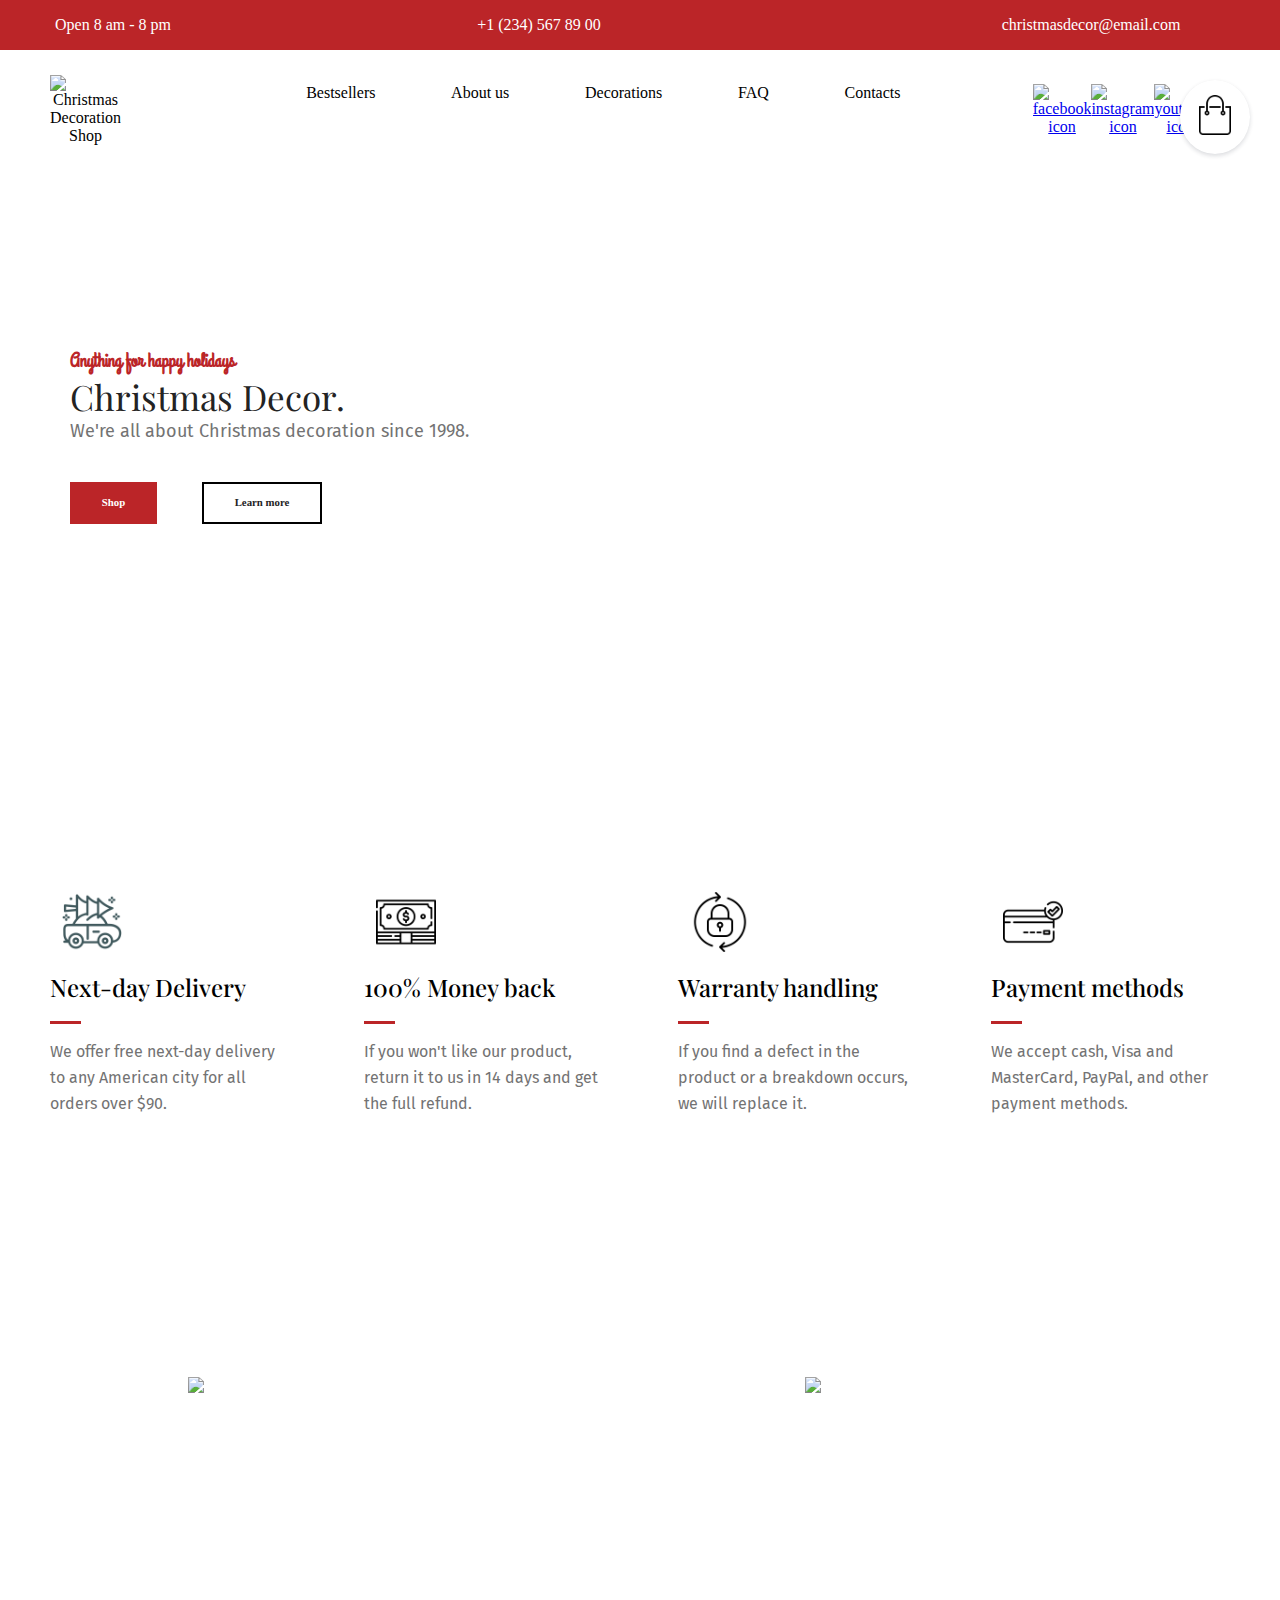
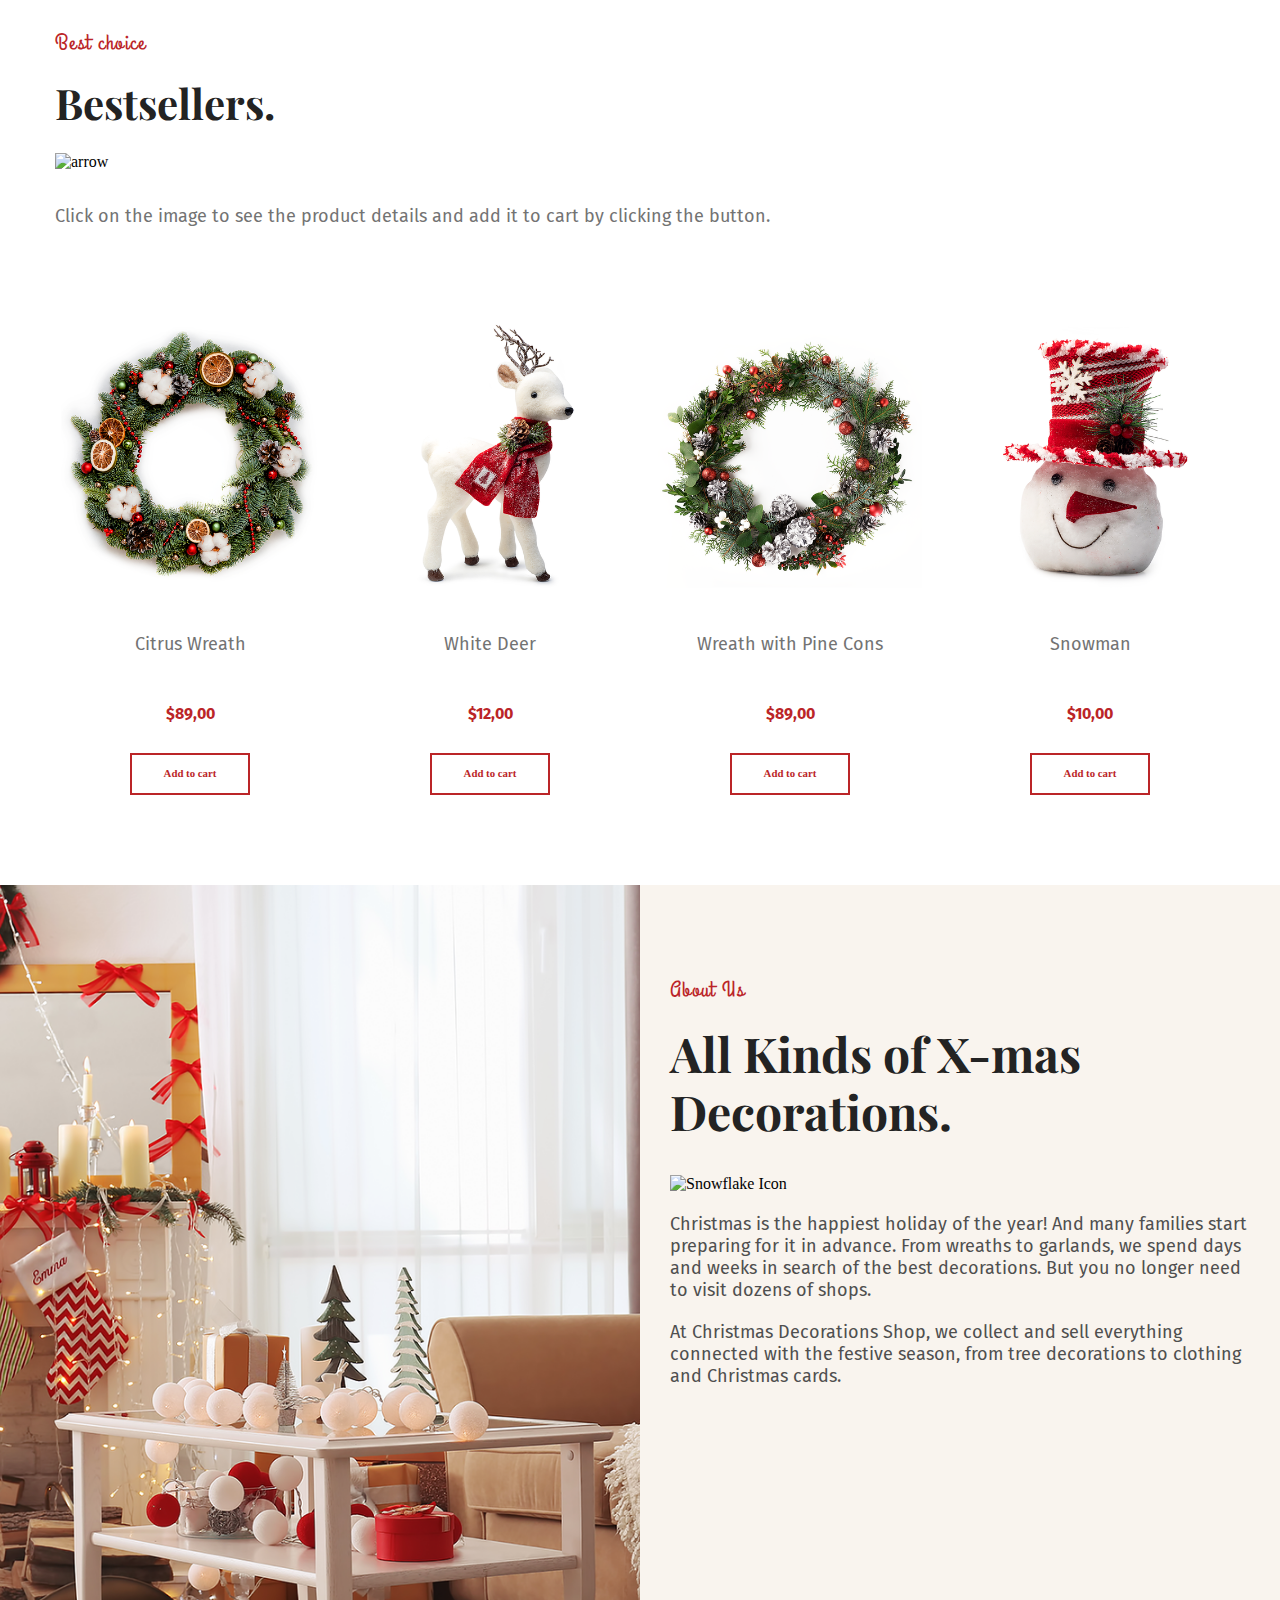
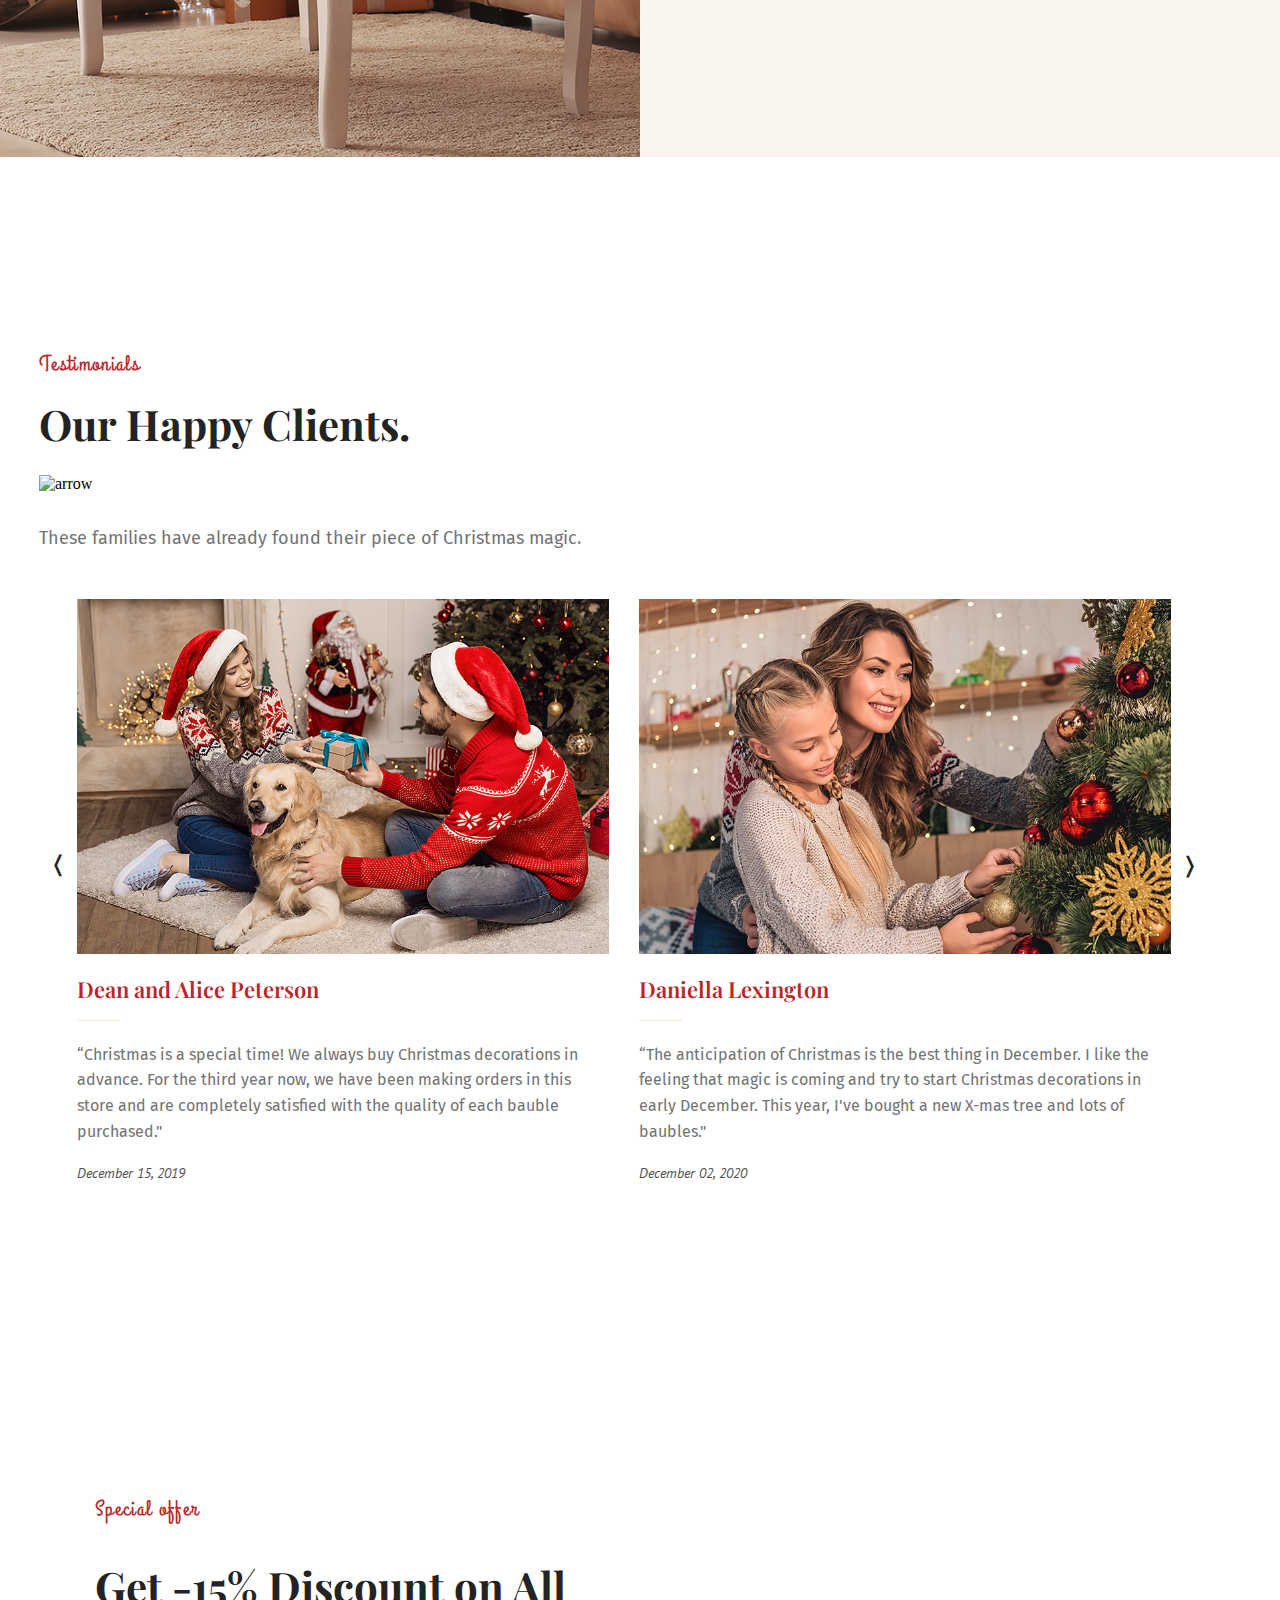
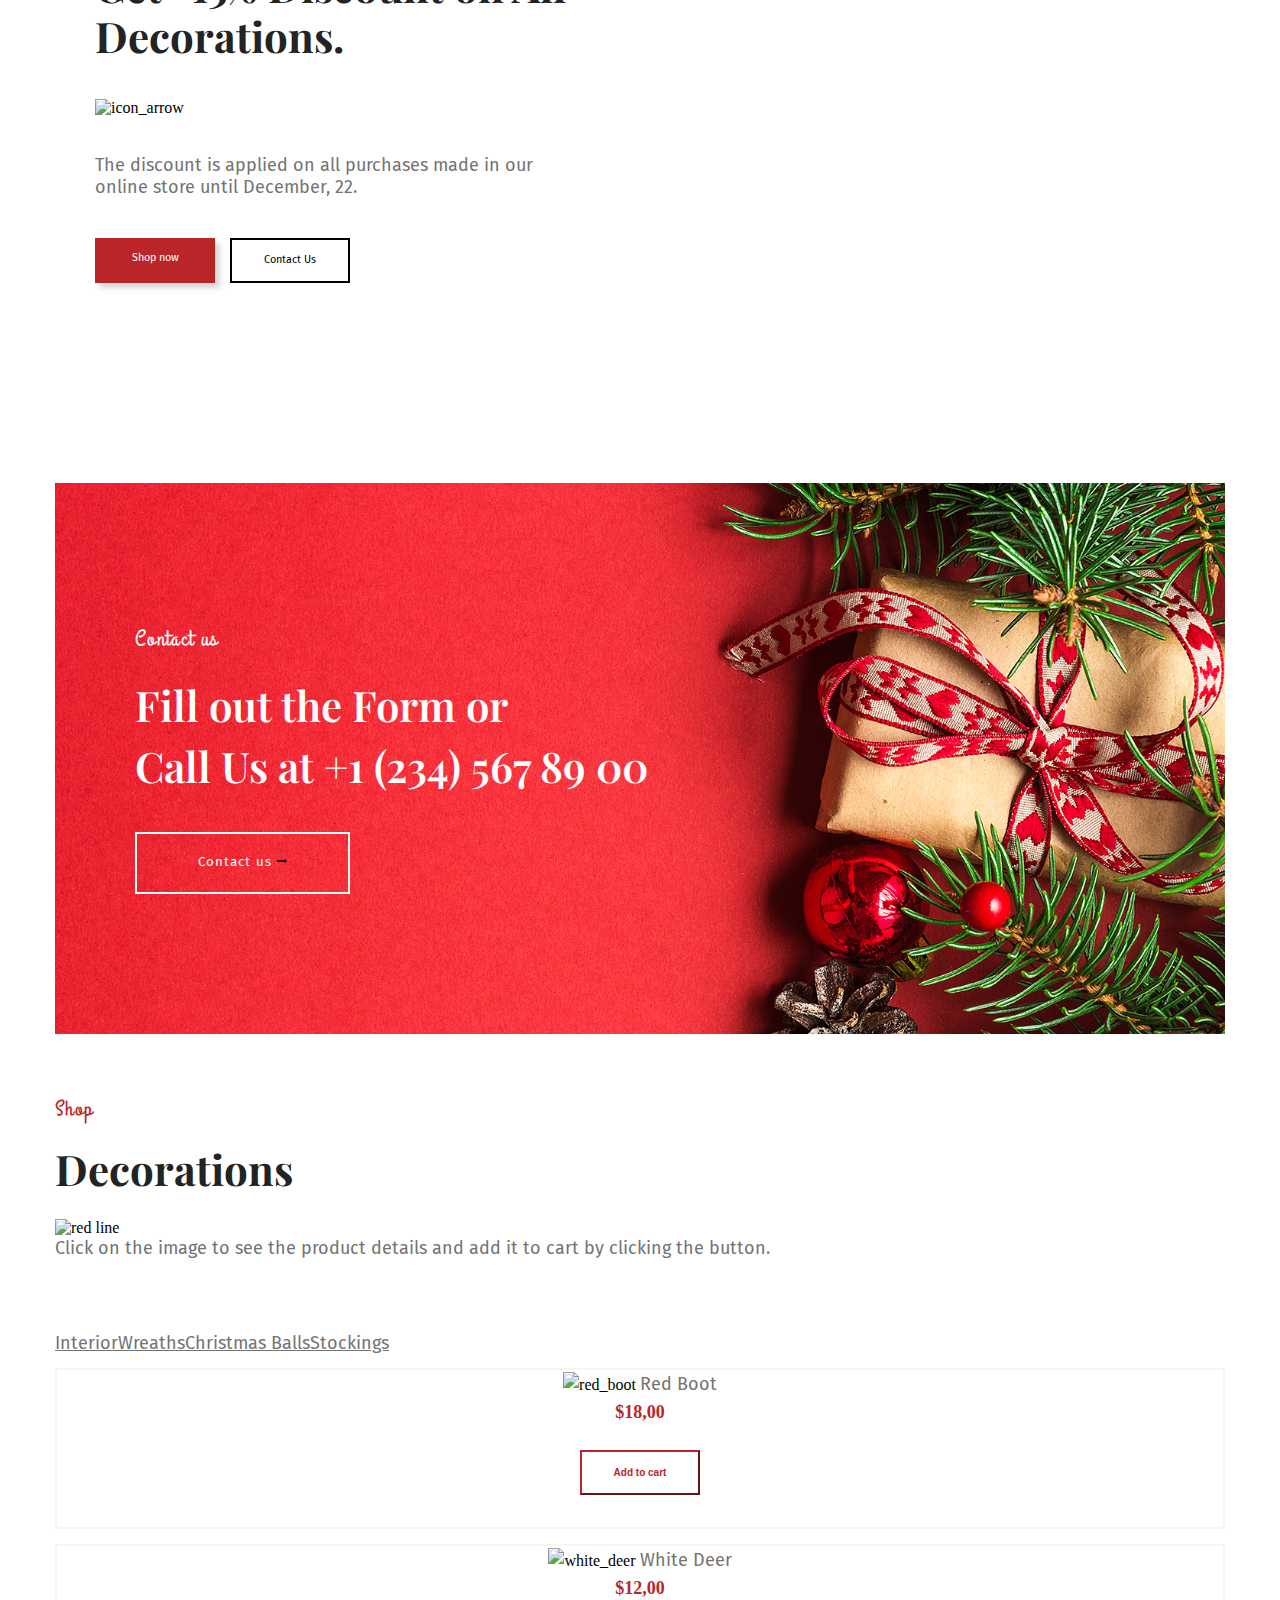
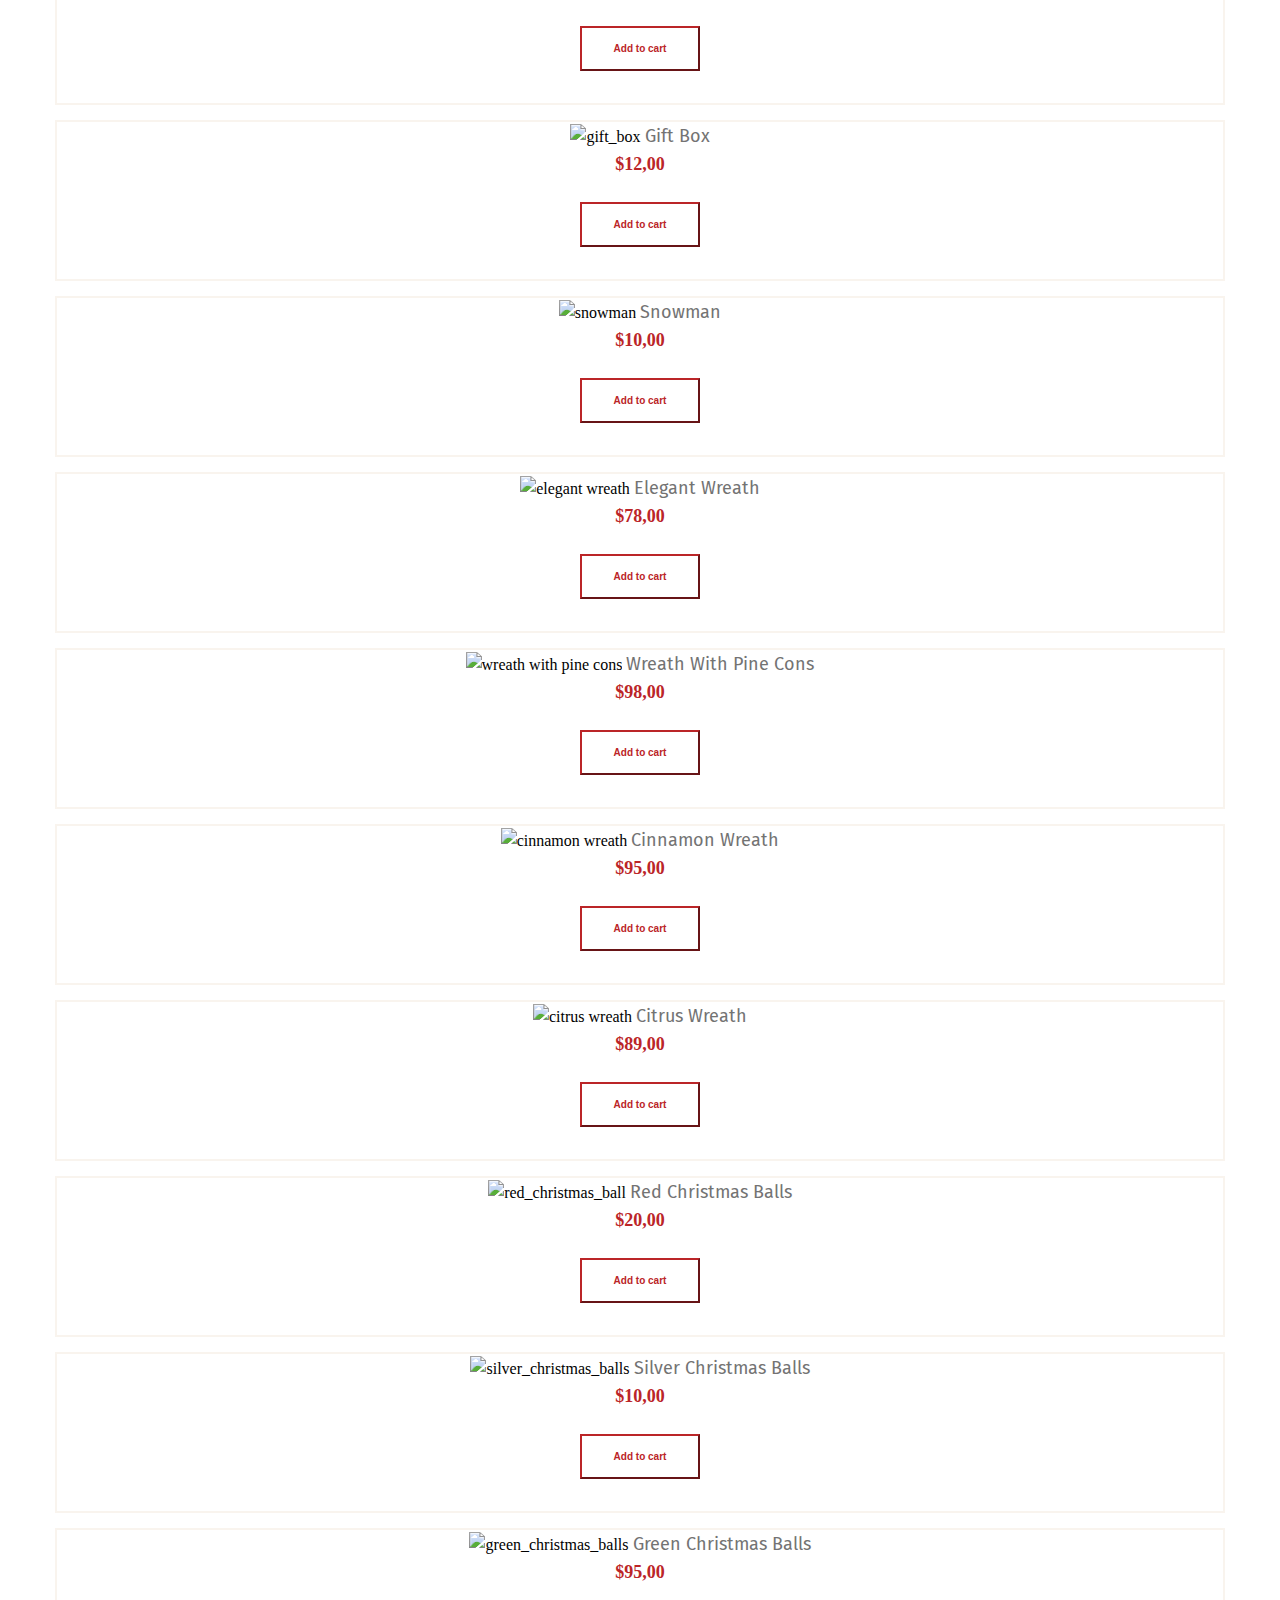
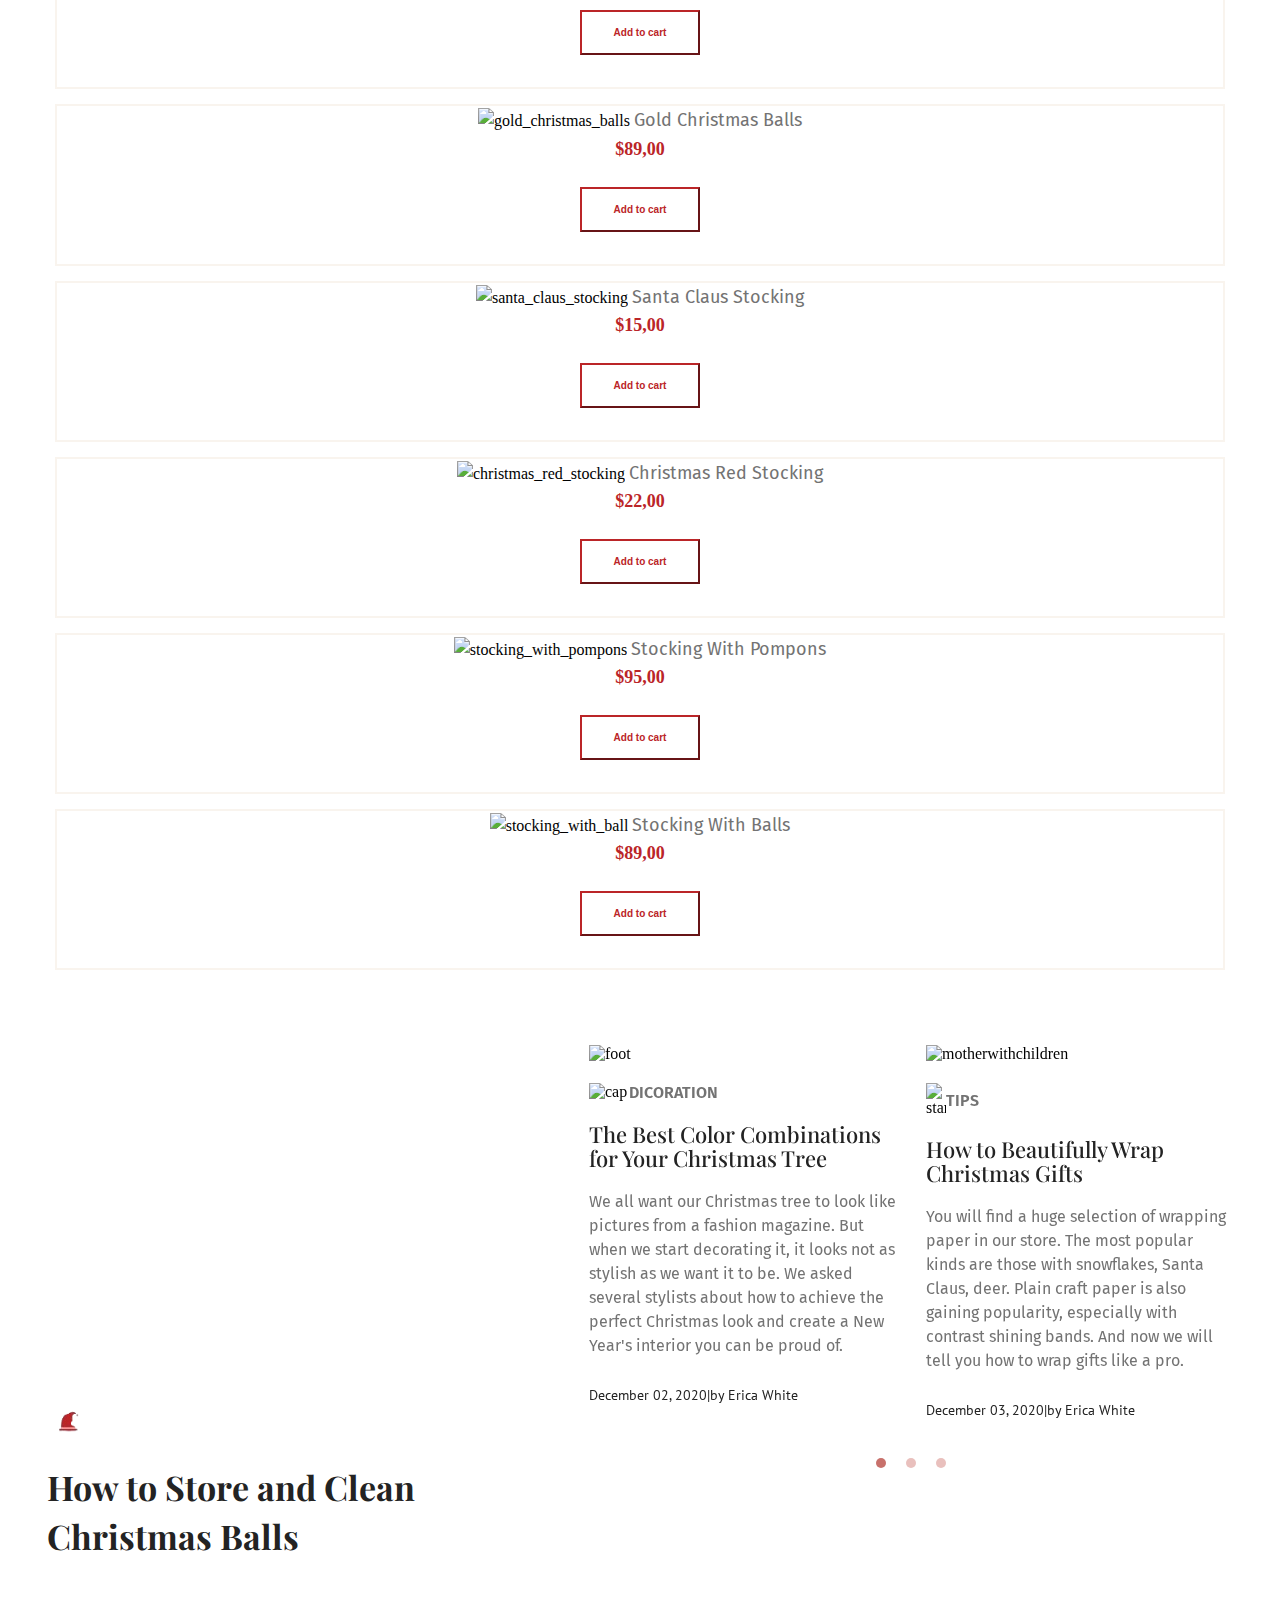
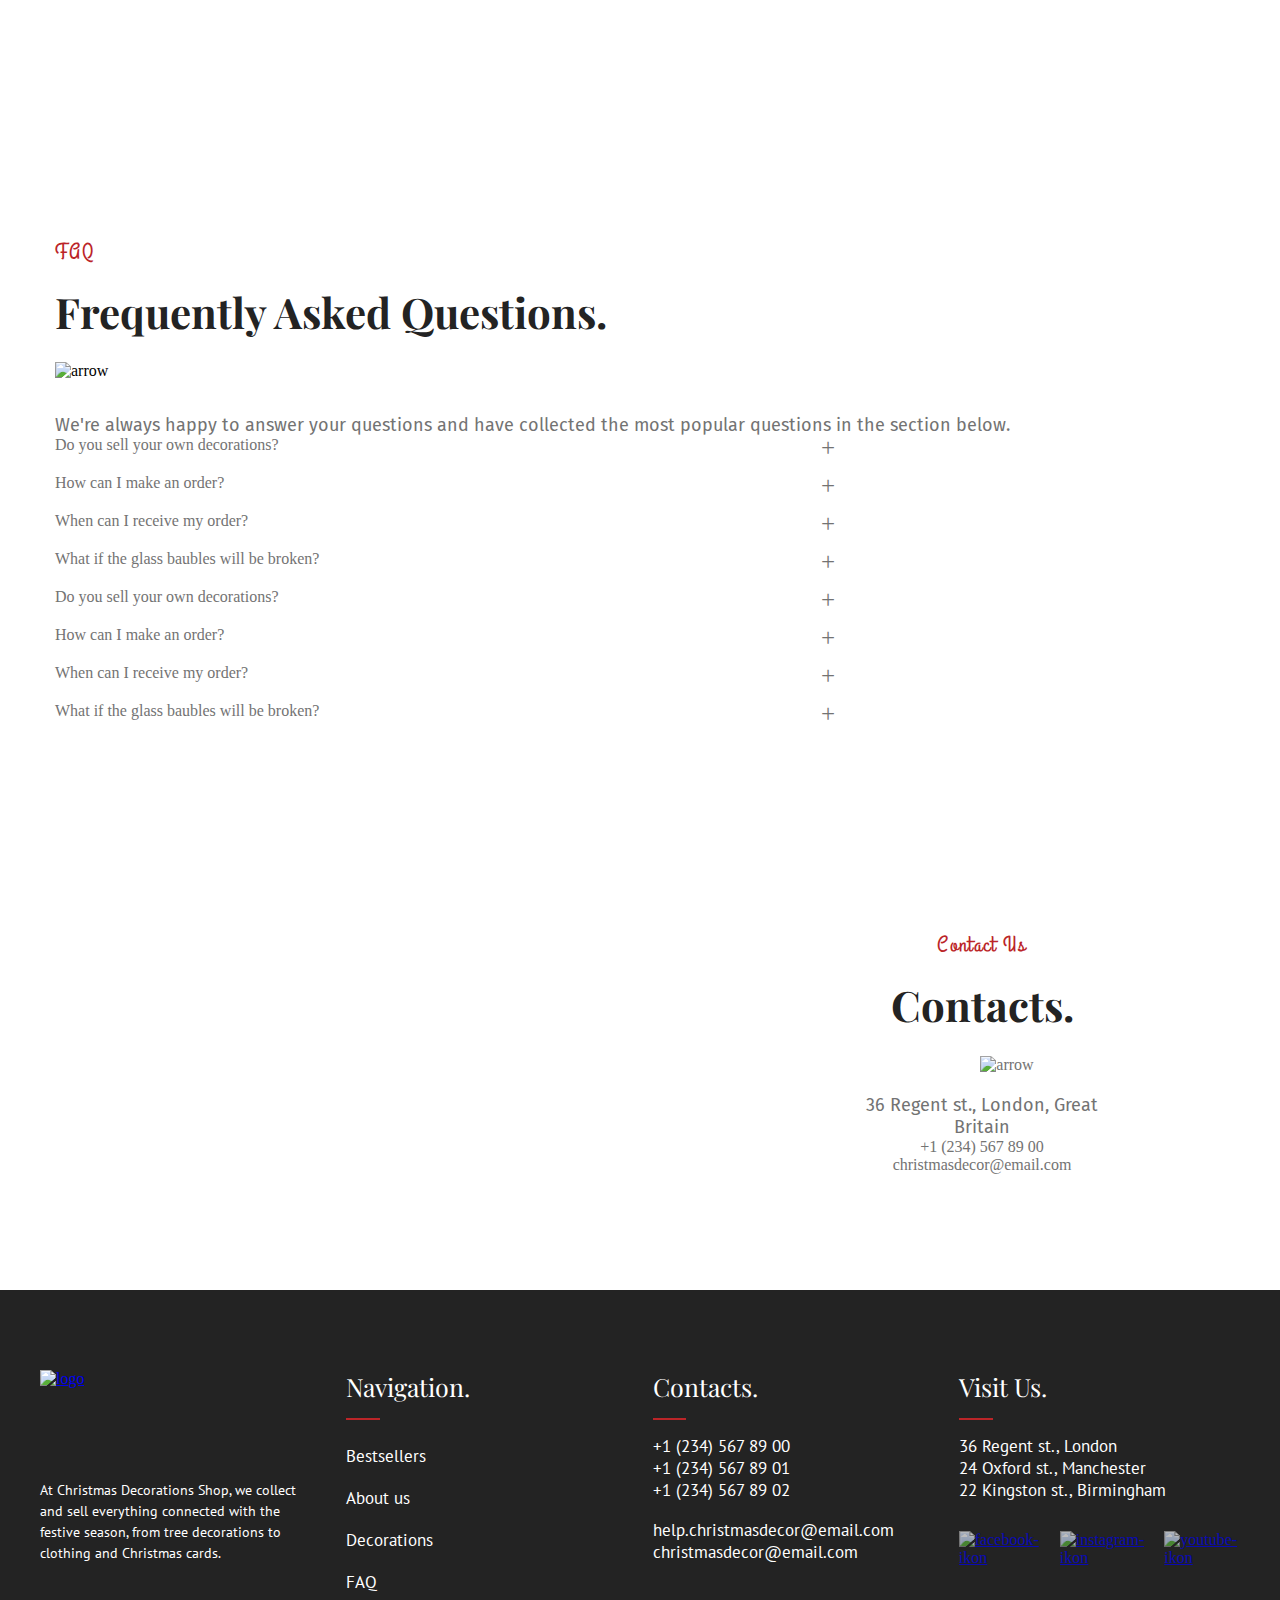
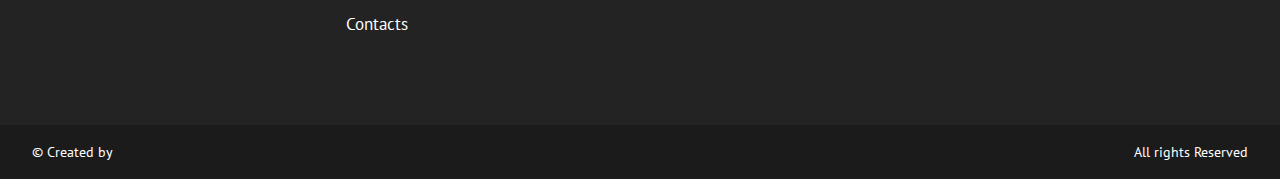
==== commit cd569909: "Merge branch 'main' of https://github.com/koldovsky/709-team-07" ====
--- a/index.html
+++ b/index.html
@@ -234,6 +234,7 @@
       </div>
     </div>
   </section>
+
   <!--Taras end-->
   <!--Kharkhalis Galyna start-->
   <section class="Our__Happy__Clients">
@@ -359,7 +360,7 @@
             <div class="contact_us_btn">
               <div class="contact_us_btn_content">
                 <a href="#close-popup" class="header__bottom__learn__button button_contactus open-popup">Contact us
-                  <img width="10px" src="img/special_offer/icon/icon-arrow.png" alt="icon_arrow" />
+                  <img class ="img-size" src="img/special_offer/icon/icon-arrow.png" alt="icon_arrow" />
                 </a>
               </div>
             </div>
@@ -923,7 +924,7 @@
     <div class="popup__main">
       <div class="popup__body">
         <div class="popup__content">
-          <a href="#close-popup" class="popup__close close-popup">&#10006</a>
+          <a href="#close-popup" class="popup__close close-popup">X</a>
           <div class="popup__title">Let the Christmas Magic Begin!</div>
           <div class="popup__icon">
             <img src="img/special_offer/icon/icon_two_arrow.svg" alt="icon_arrow" />
@@ -953,7 +954,14 @@
     </div>
   </div>
   <!-- Alex modal popup end -->
-
+  <!-- Taras -->
+  <div class="about-modal">
+    <div class="about-modal-content">
+      <div class="about-close-button">&times;</div>
+      <div class='about-modal-content-img'></div>
+    </div>
+  </div>
+  <!-- Taras -->
   <script src="https://code.jquery.com/jquery-3.3.1.slim.min.js"
     integrity="sha384-q8i/X+965DzO0rT7abK41JStQIAqVgRVzpbzo5smXKp4YfRvH+8abtTE1Pi6jizo"
     crossorigin="anonymous"></script>
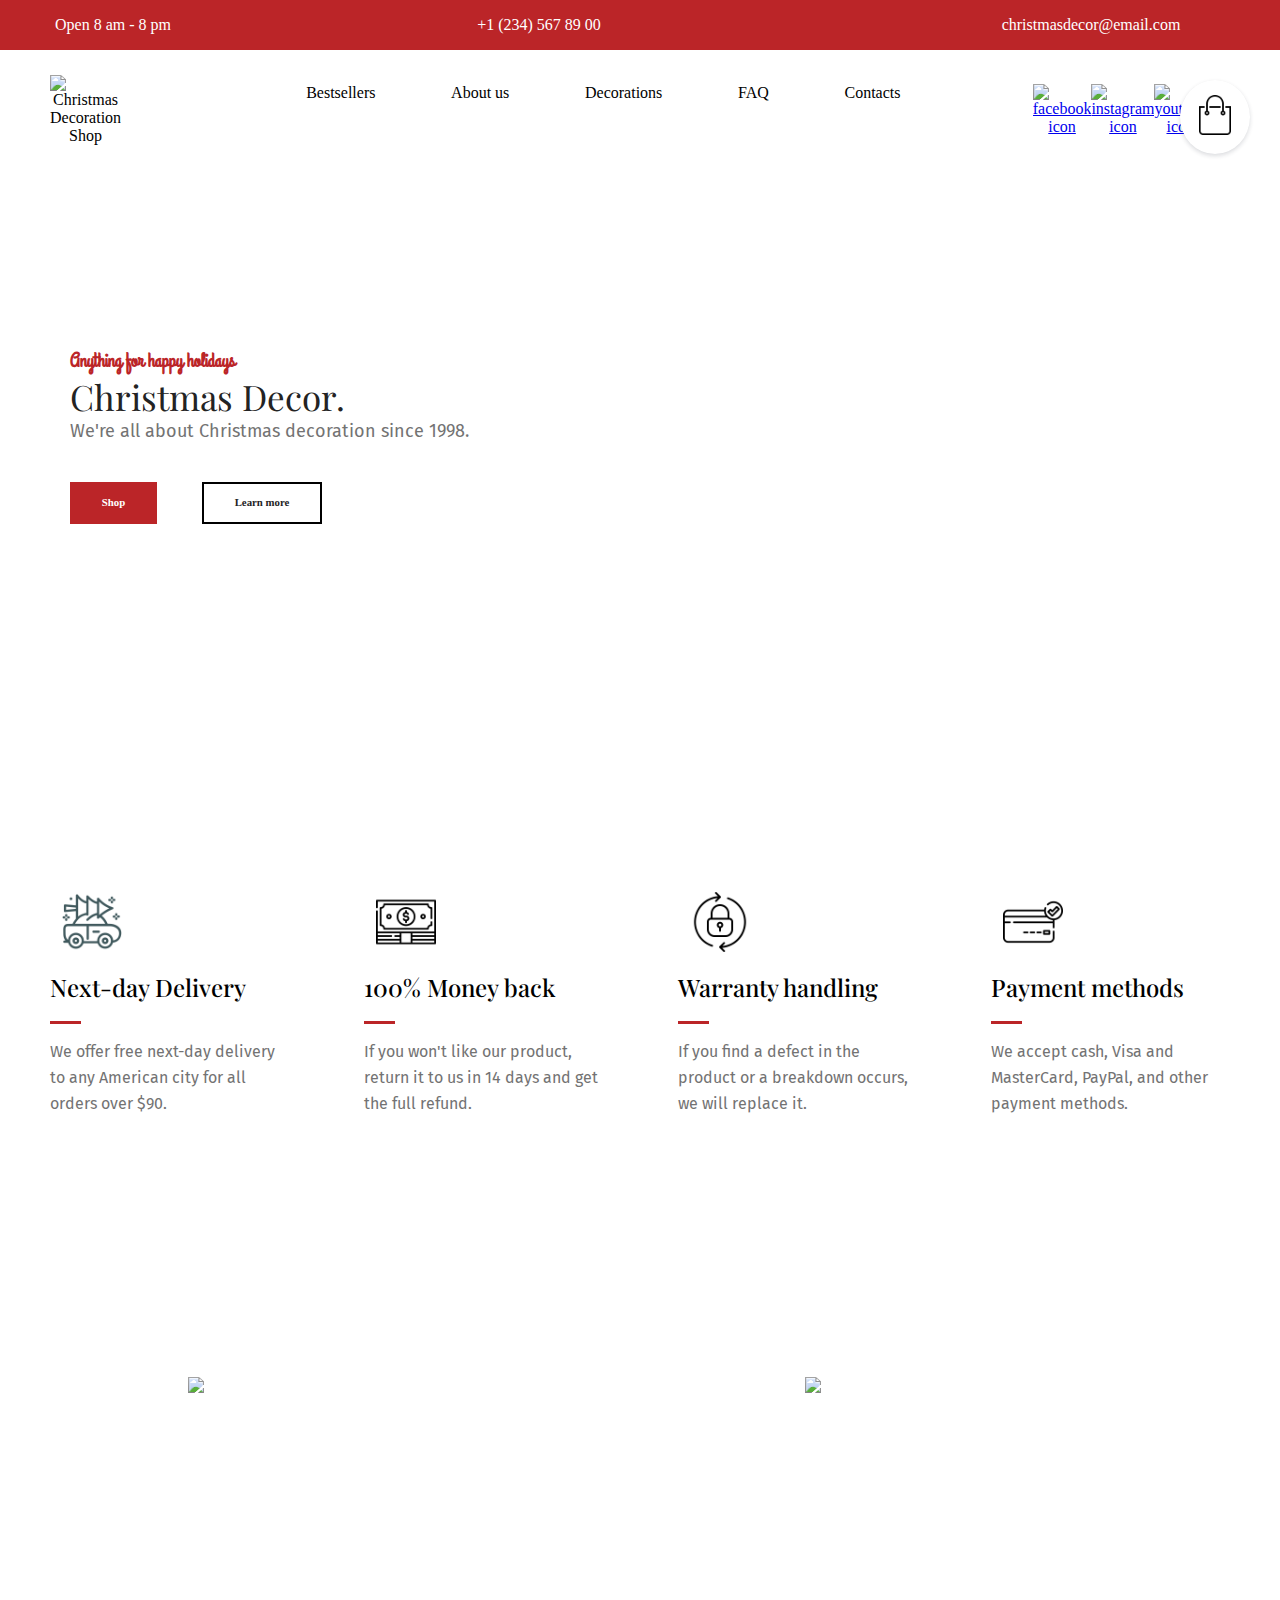
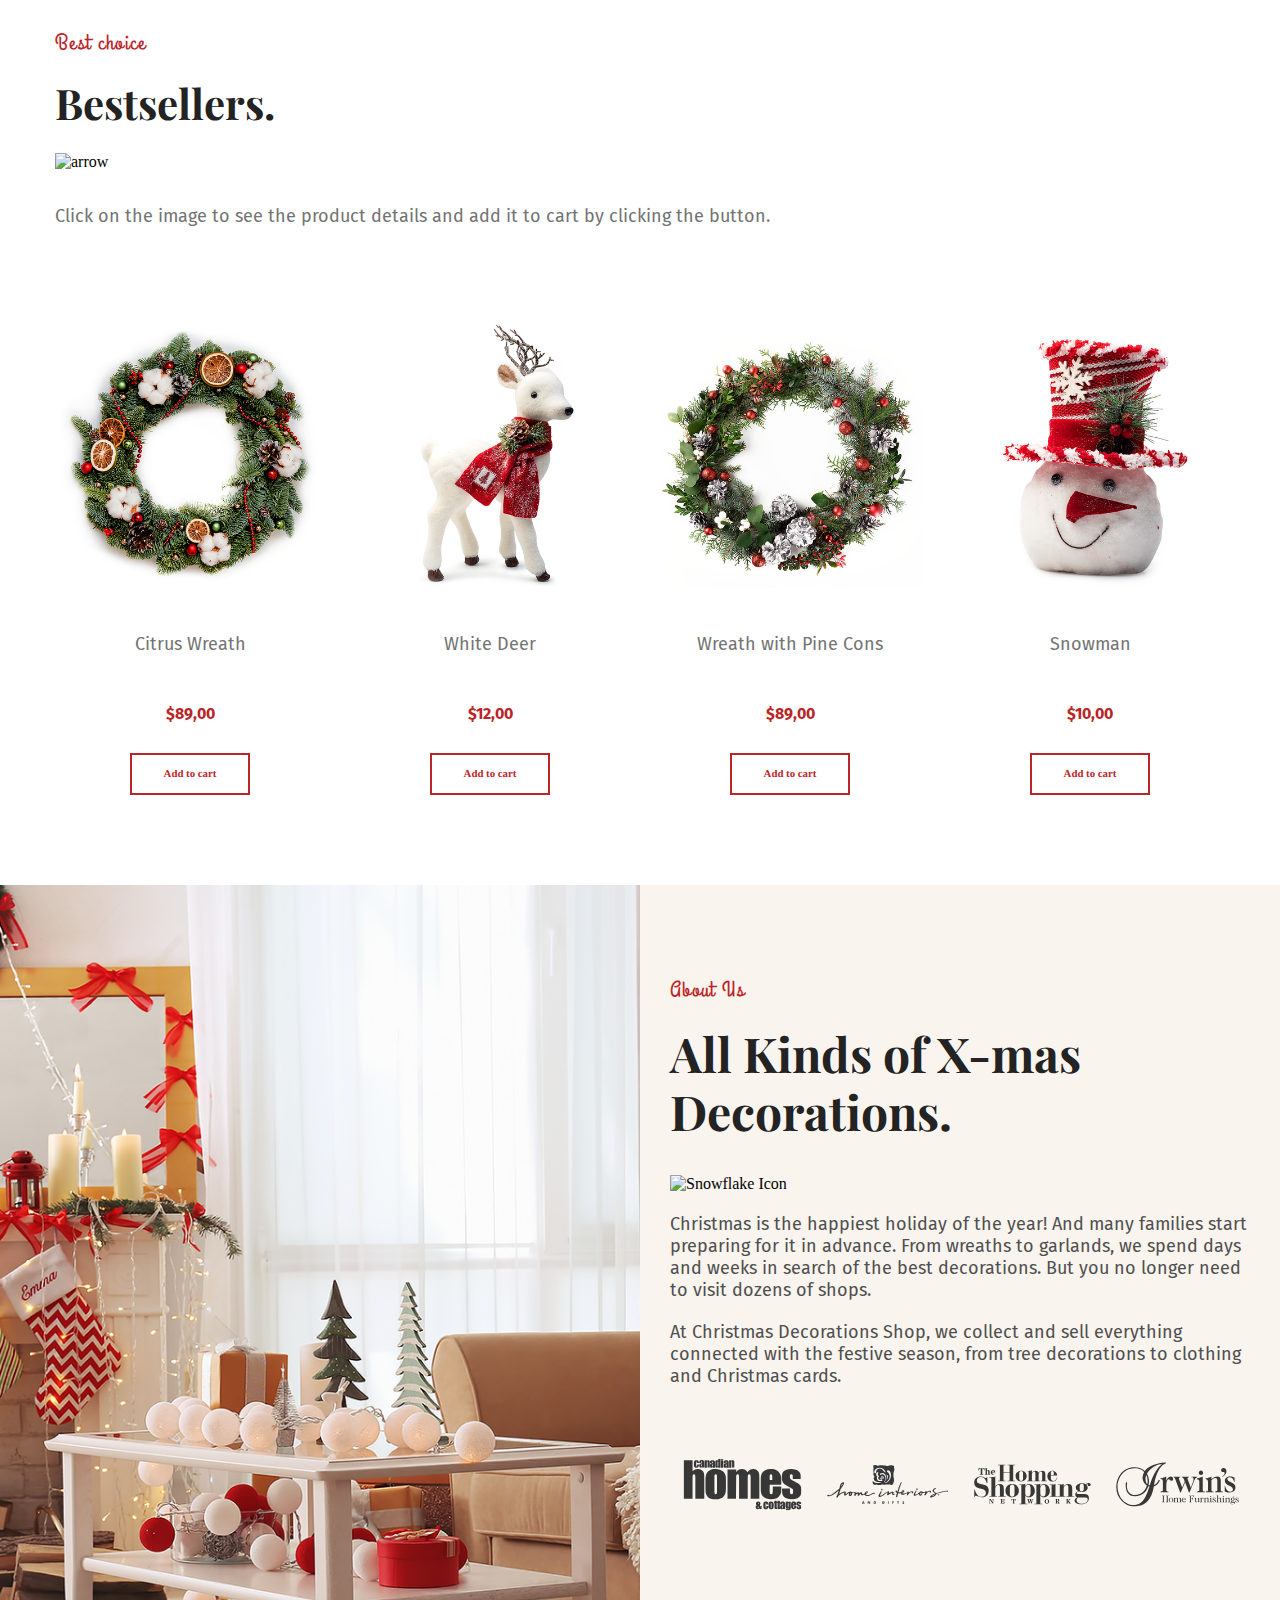
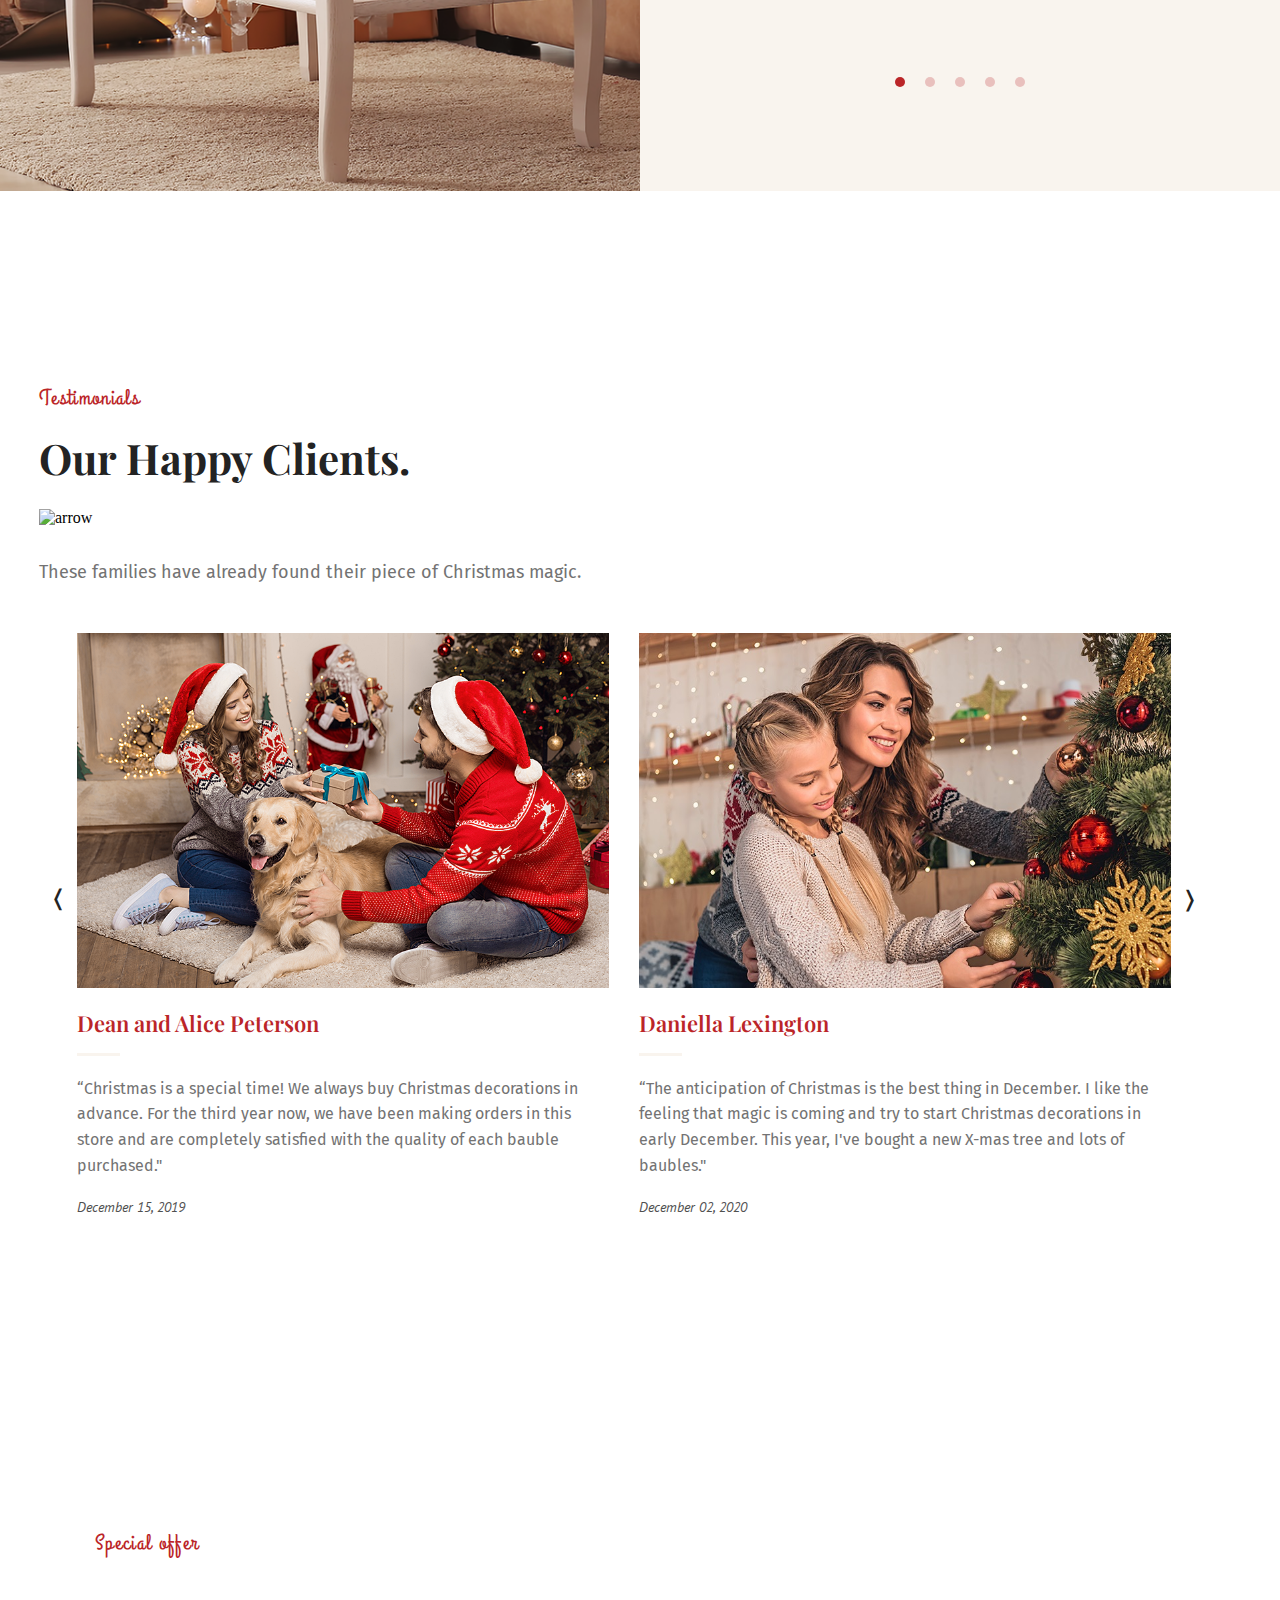
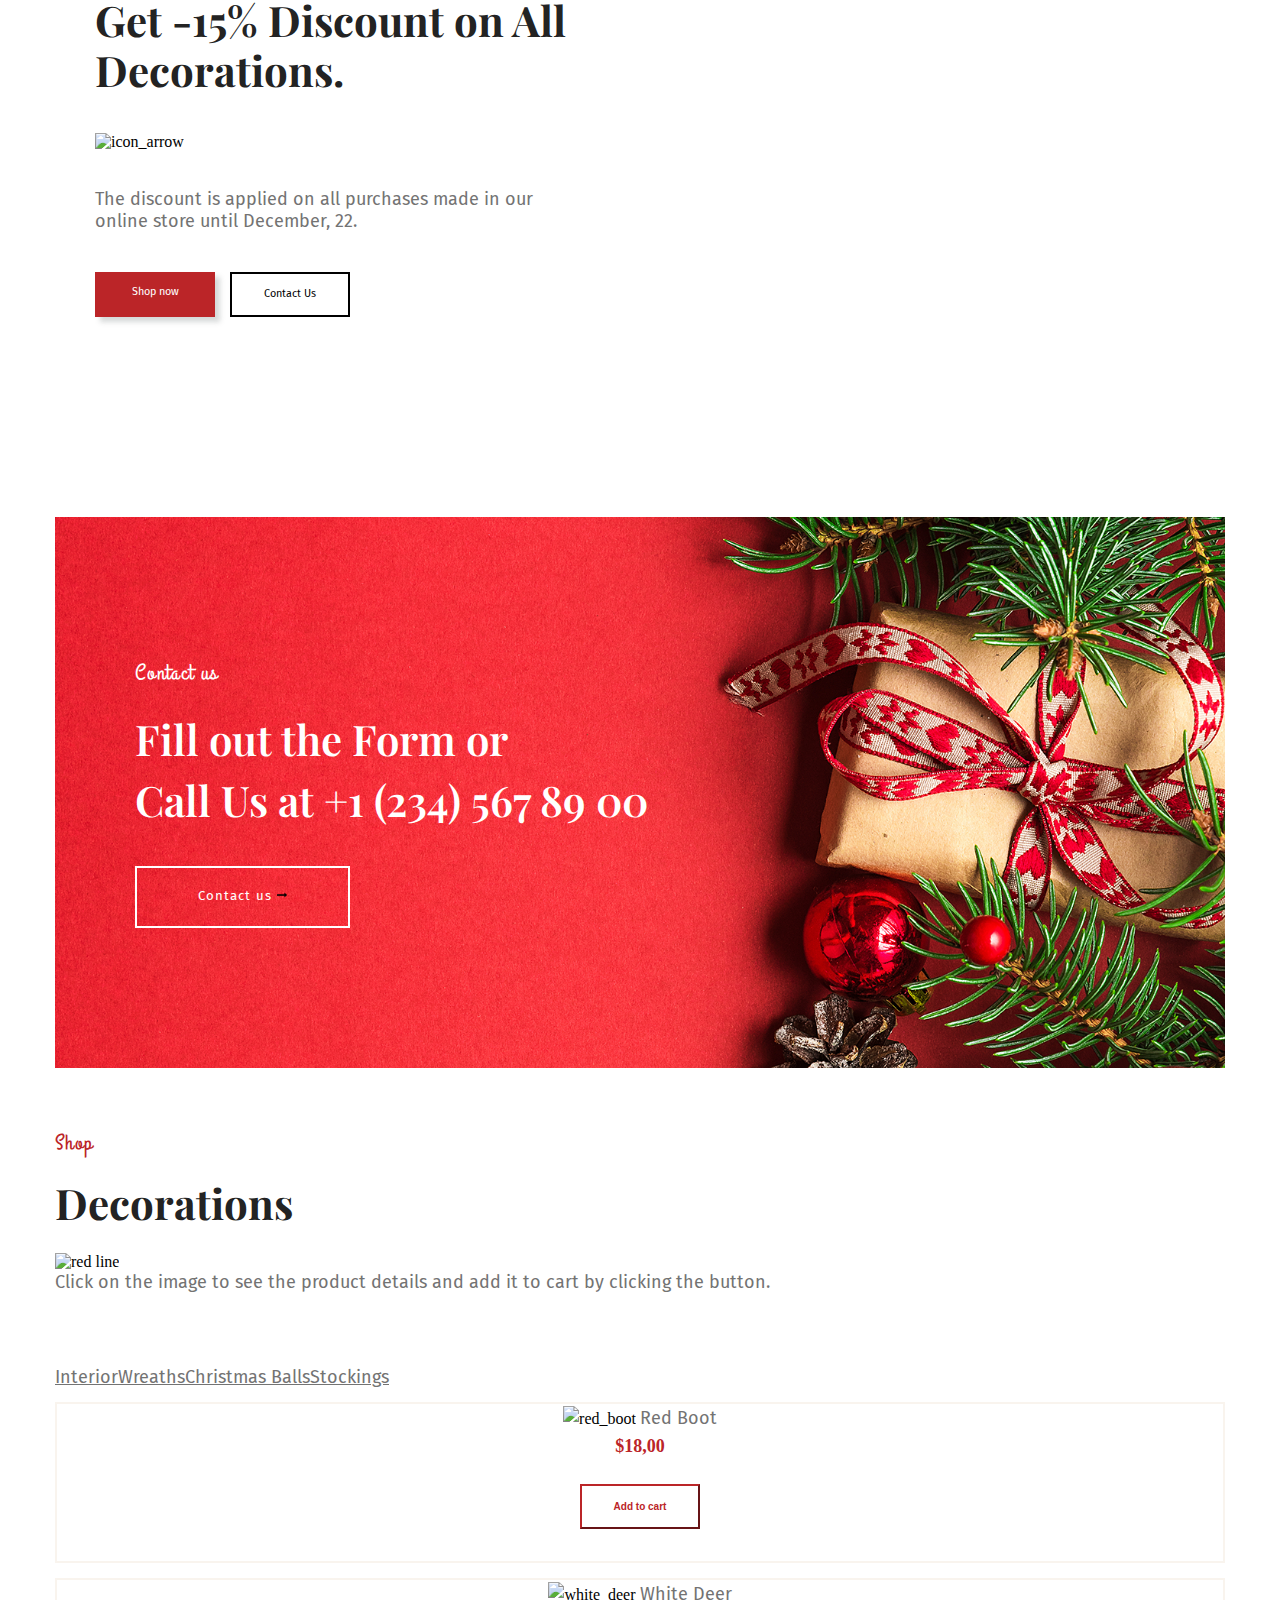
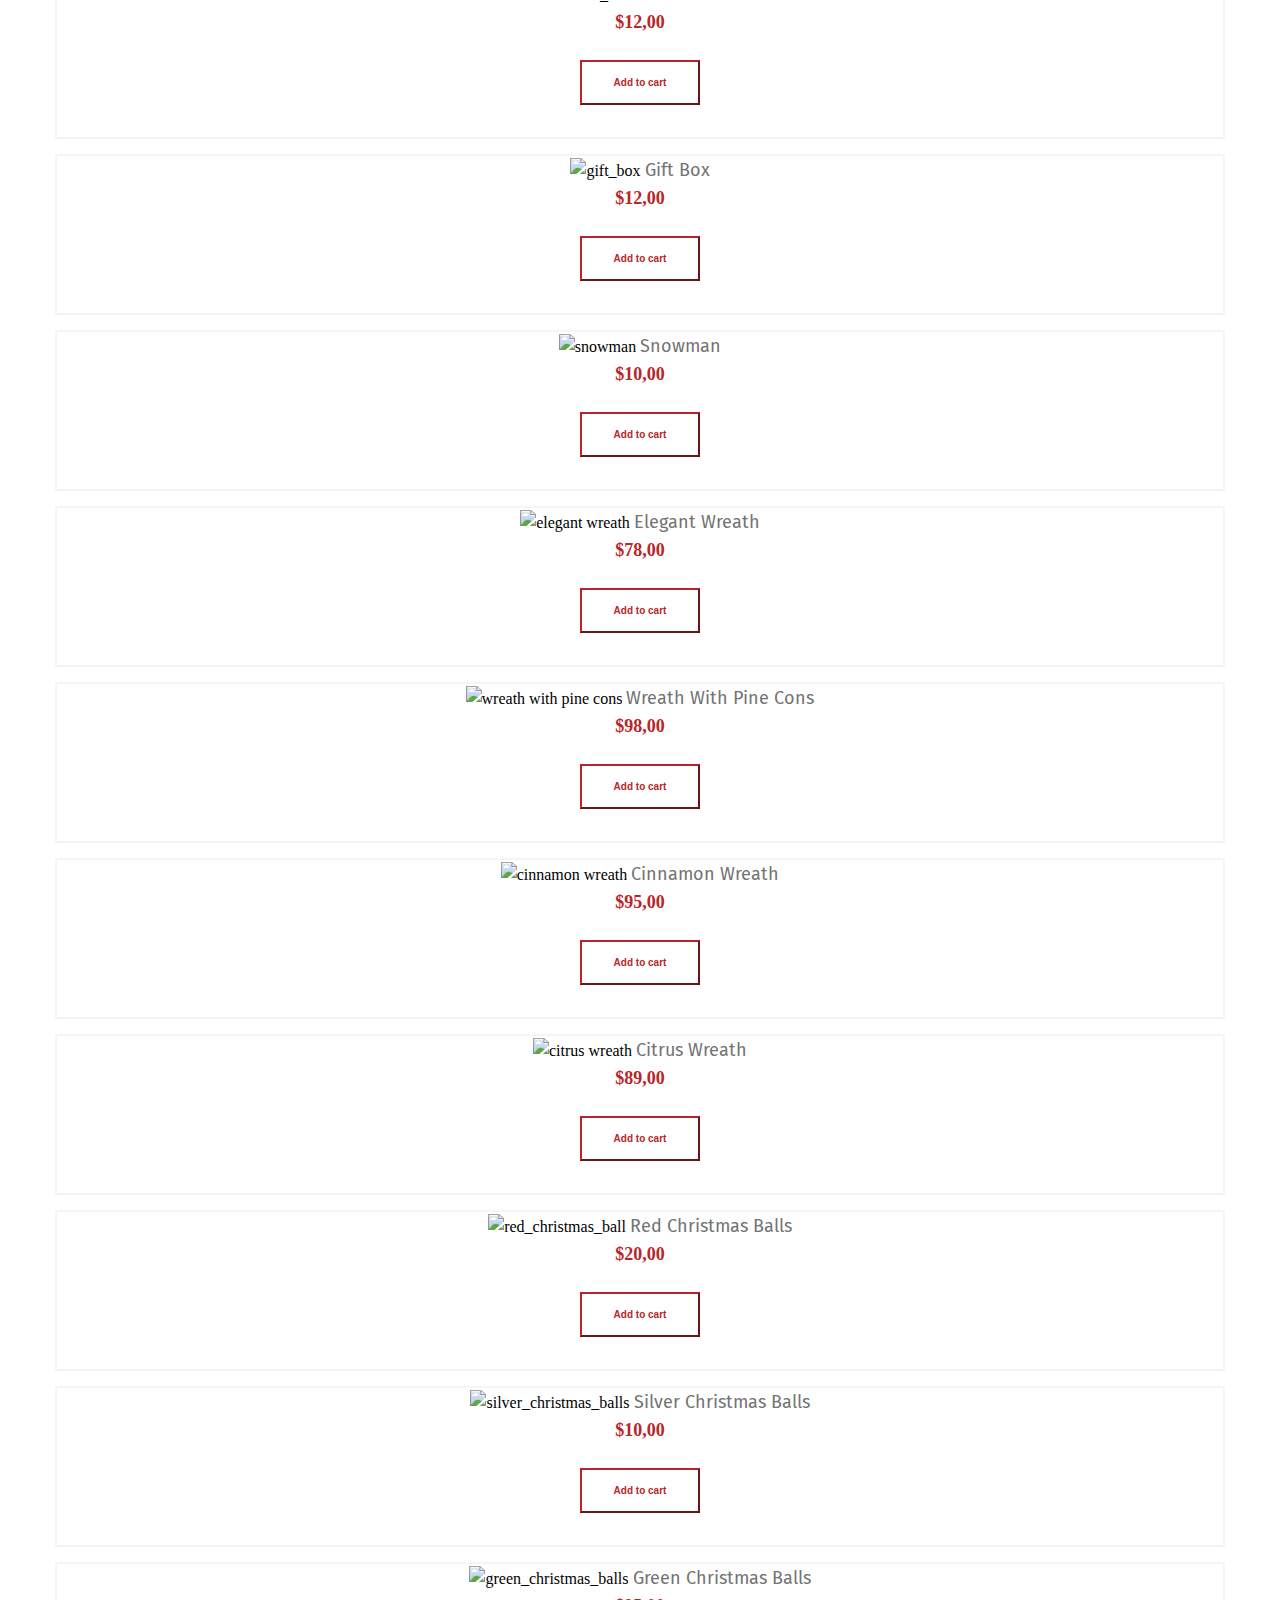
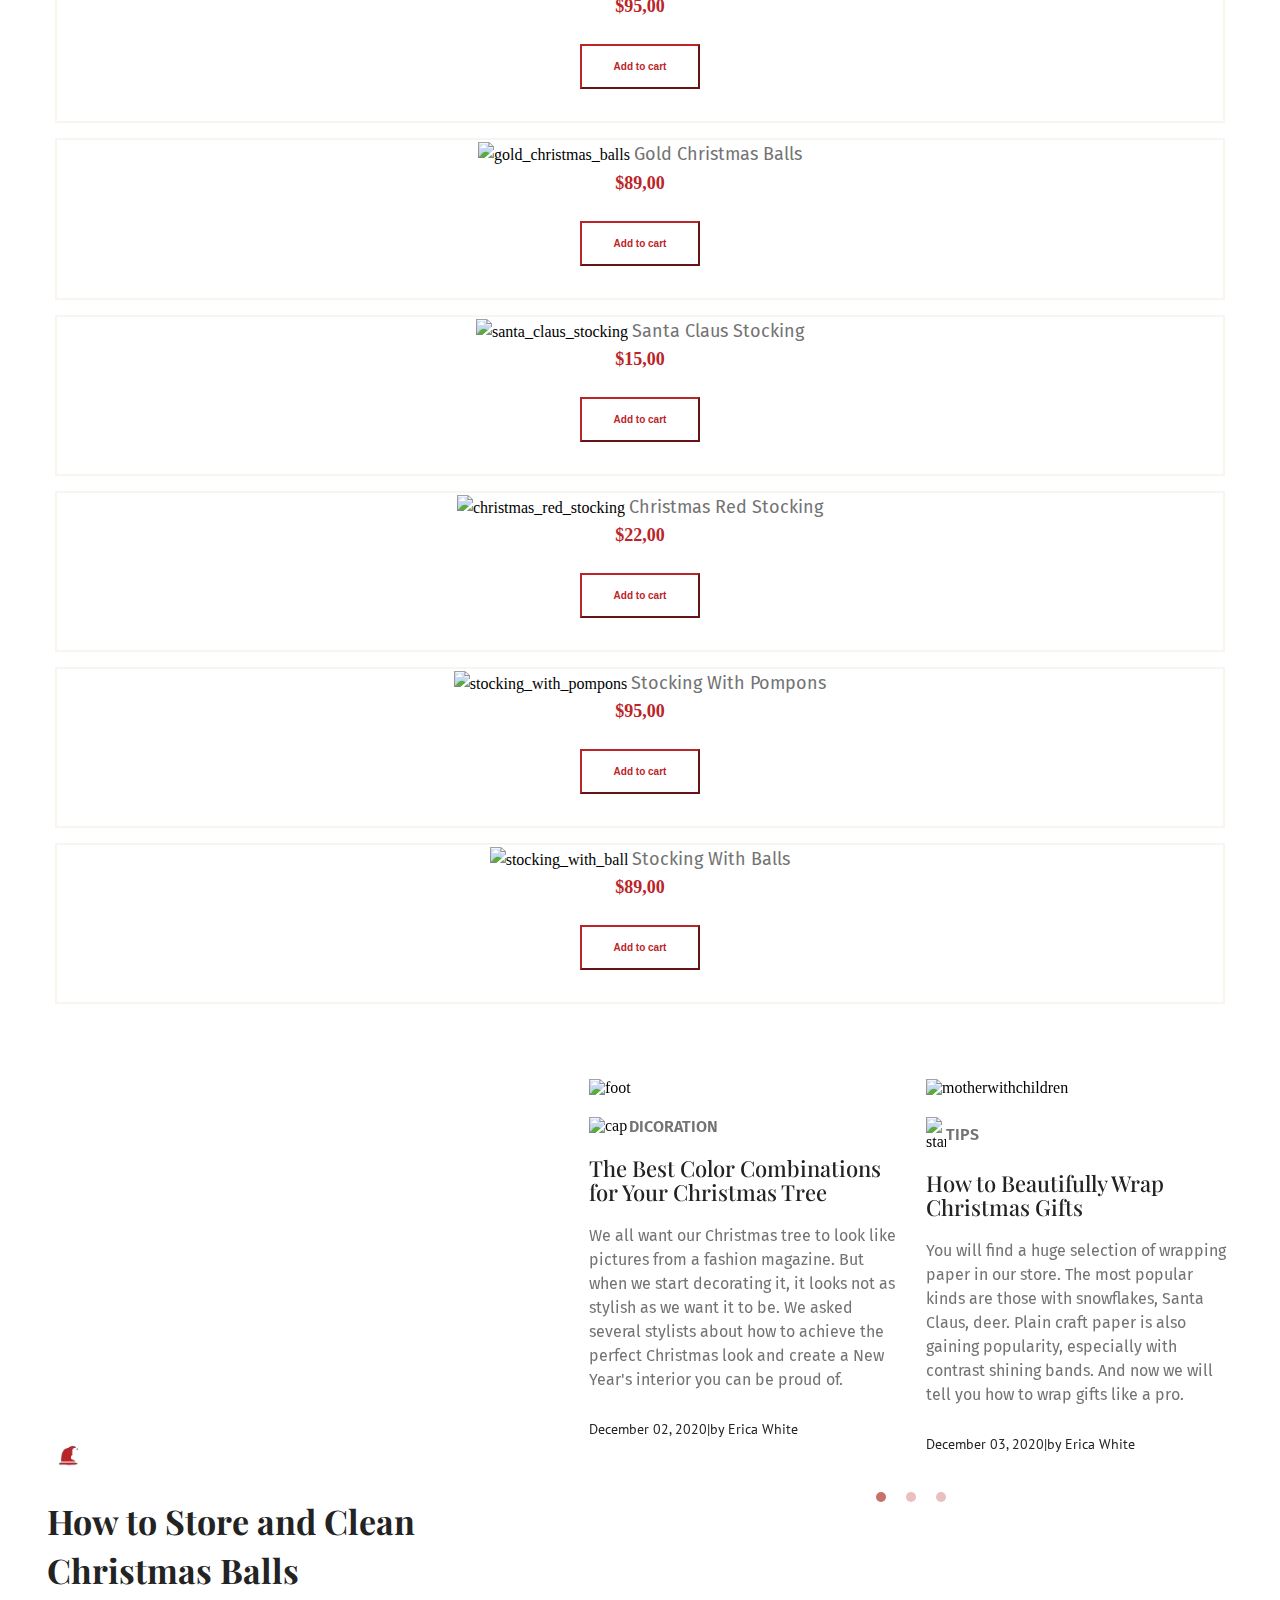
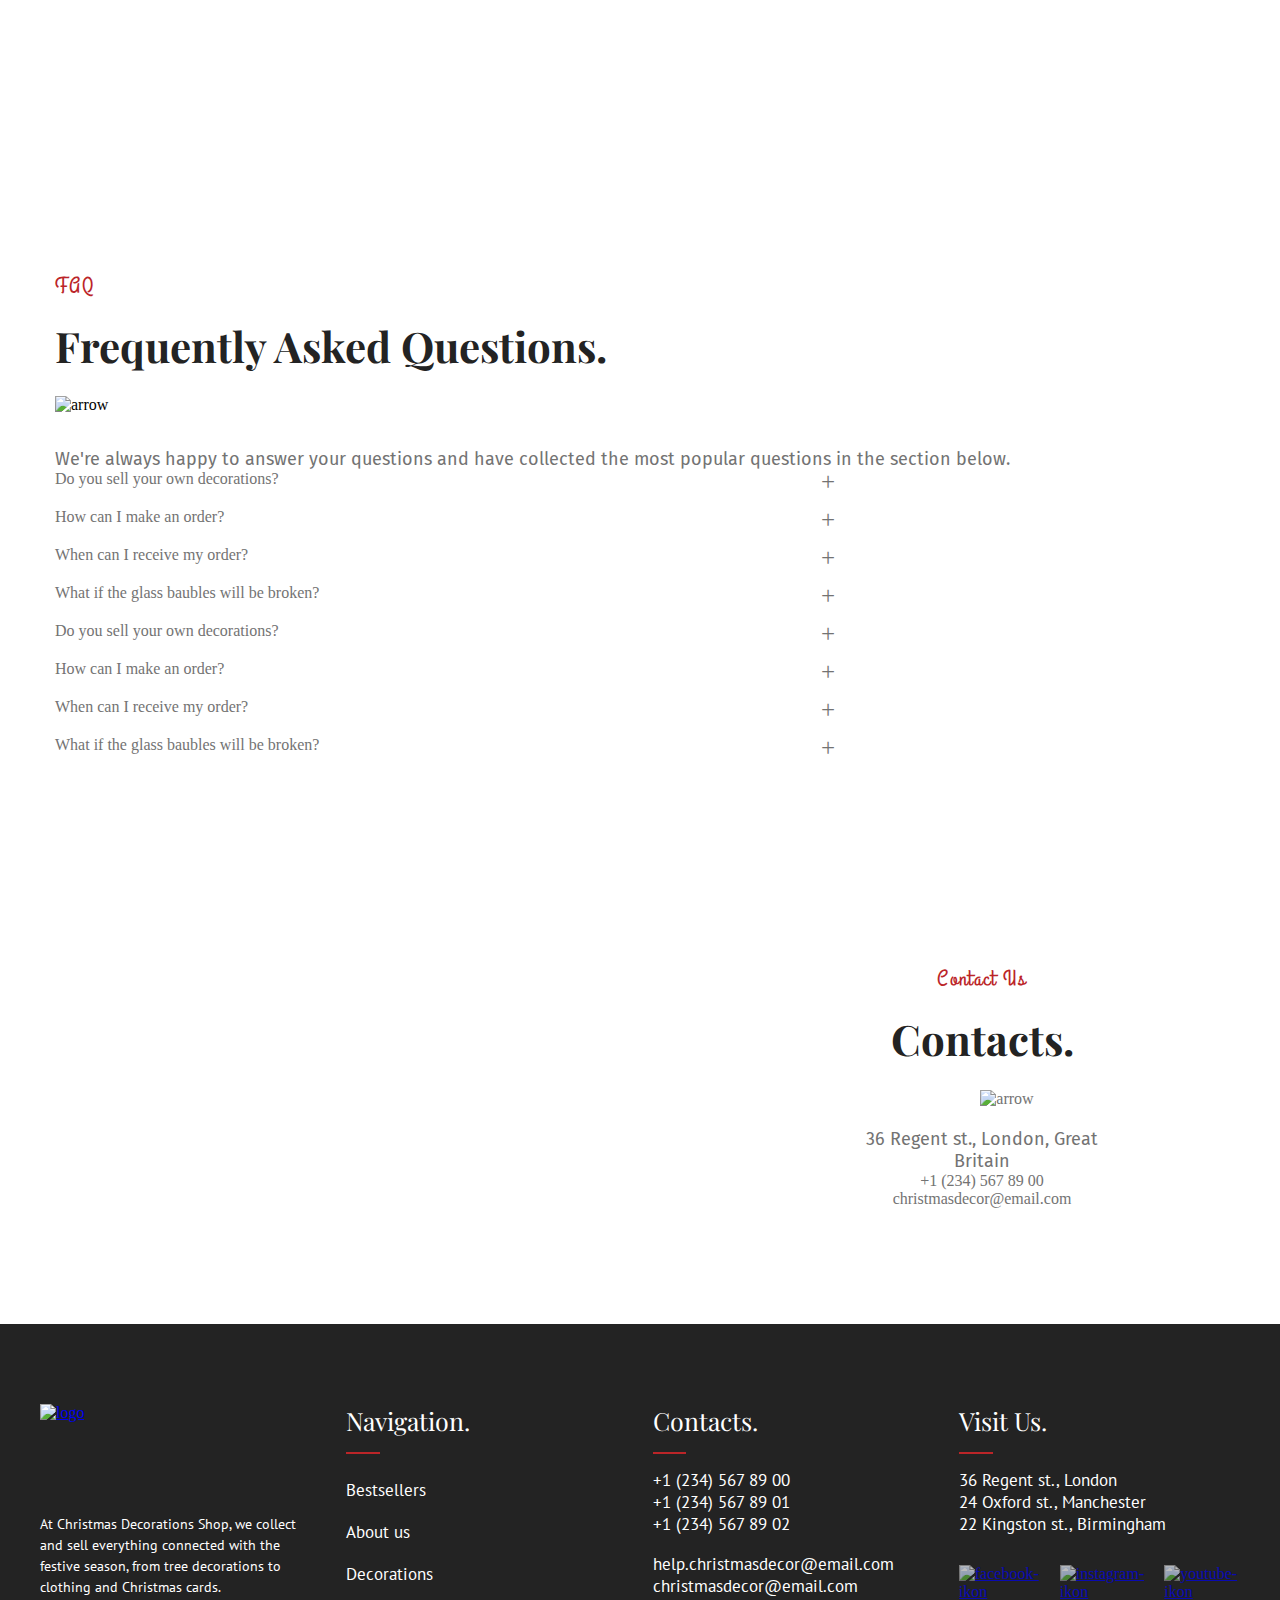
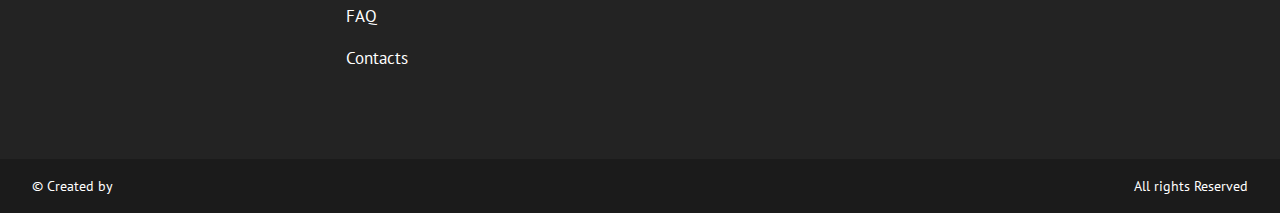
==== commit 003a9023: "Merge branch 'main' of https://github.com/koldovsky/709-team-07" ====
--- a/index.html
+++ b/index.html
@@ -386,27 +386,27 @@
       </div>
     </div>
     <div class="popup__wrapper" id="form-modal">
-      <div class="modal-form__container" method="post">
+      <div class="modal-form__container">
         <div class="popup__header">
           <h3 class="item-heading">Shopping cart</h3>
           <p class="close-btn">X</p>
         </div>
         <section class="container content-section cart_container">
           <div class="cart_container_content">
-            <h2 class="section-header">CART</h2>
+            <h2 class="section-header">Products</h2>
             <div class="cart-row">
-              <span class="cart-item cart-header cart-column">ITEM</span>
-              <span class="cart-price cart-header cart-column">PRICE</span>
-              <span class="cart-quantity cart-header cart-column">QUANTITY</span>
+              <span class="cart-item cart-header cart-column section-header">Item</span>
+              <span class="cart-price cart-header cart-column section-header">Price</span>
+              <span class="cart-quantity cart-header cart-column section-header">Quantity</span>
             </div>
             <div class="cart-items">
             </div>
             <div class="cart-total">
-              <strong class="cart-total-title">Total</strong>
-              <span class="cart-total-price">$</span>
+              <strong class="cart-total-title section-header">Total</strong>
+              <span class="cart-total-price section-header">$</span>
             </div>
             <button class="btn btn-primary btn-purchase" type="button">
-              PURCHASE
+              Order
             </button>
           </div>
         </section>
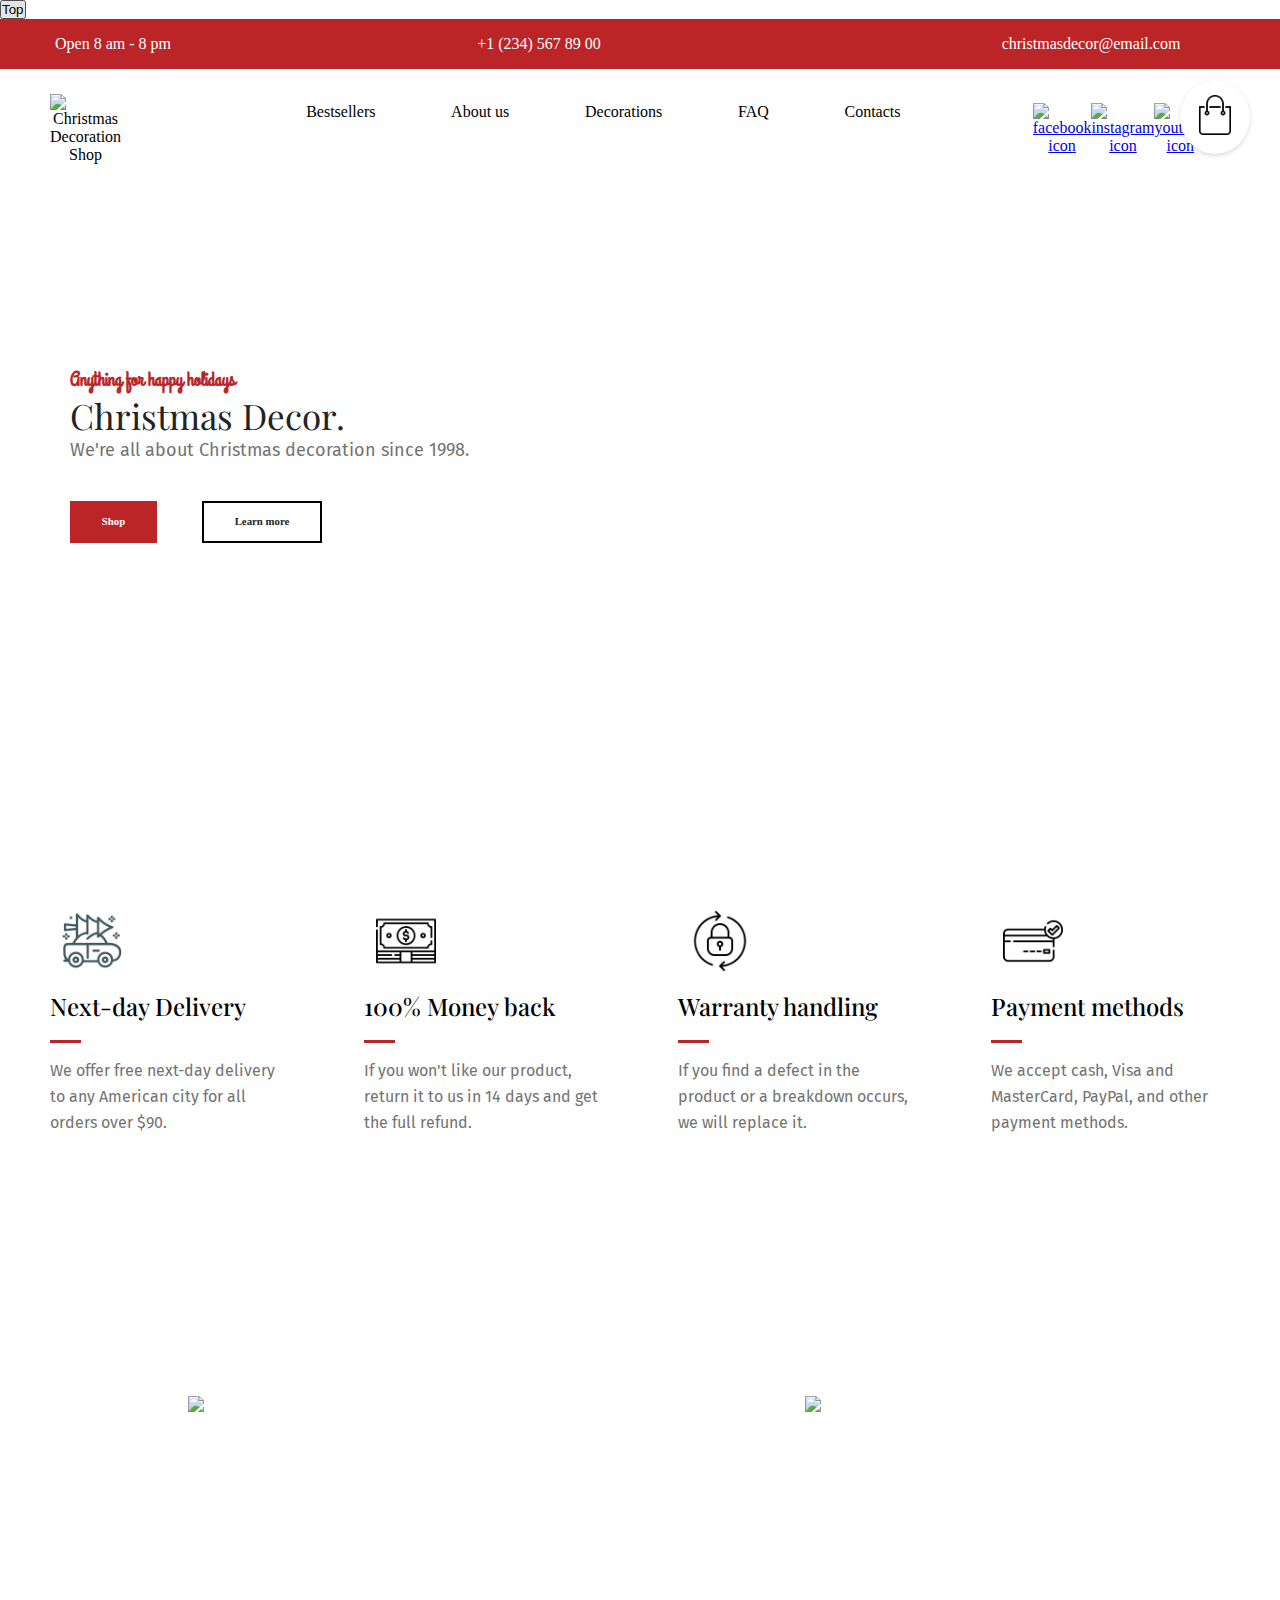
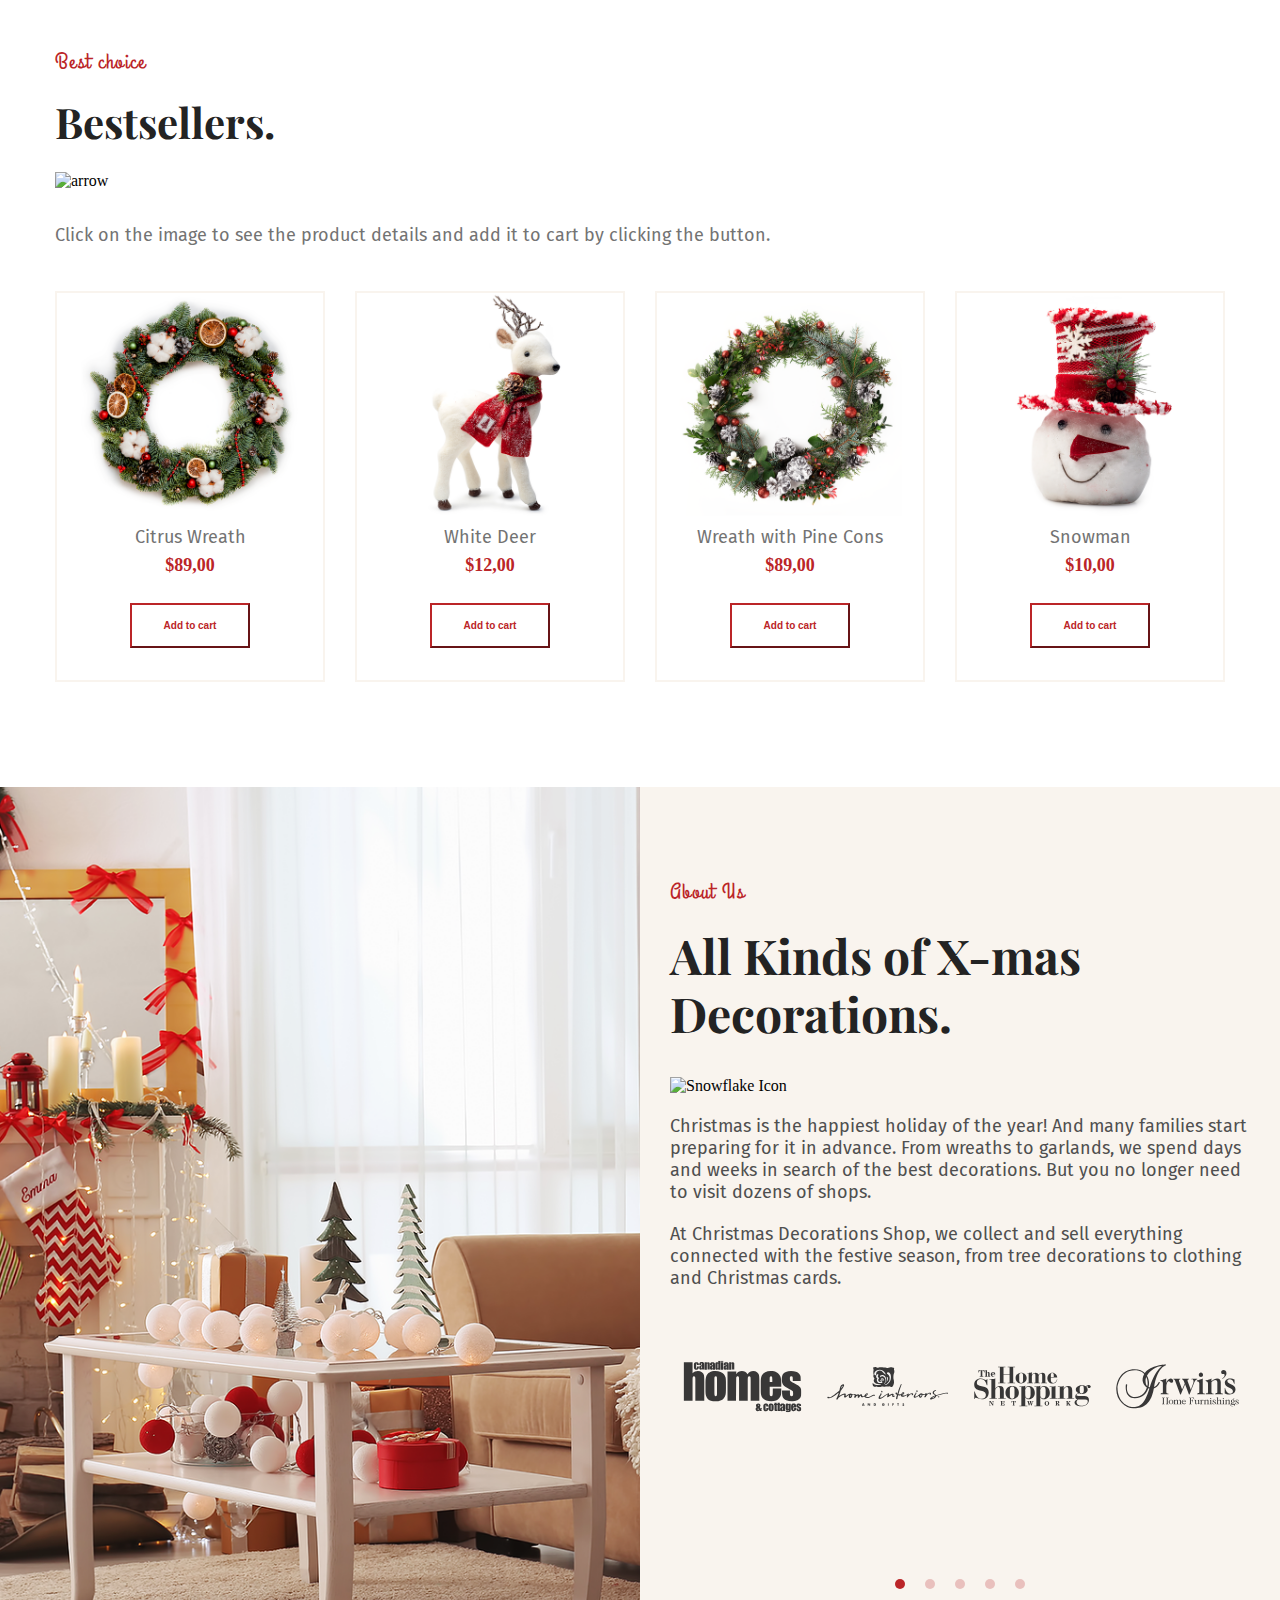
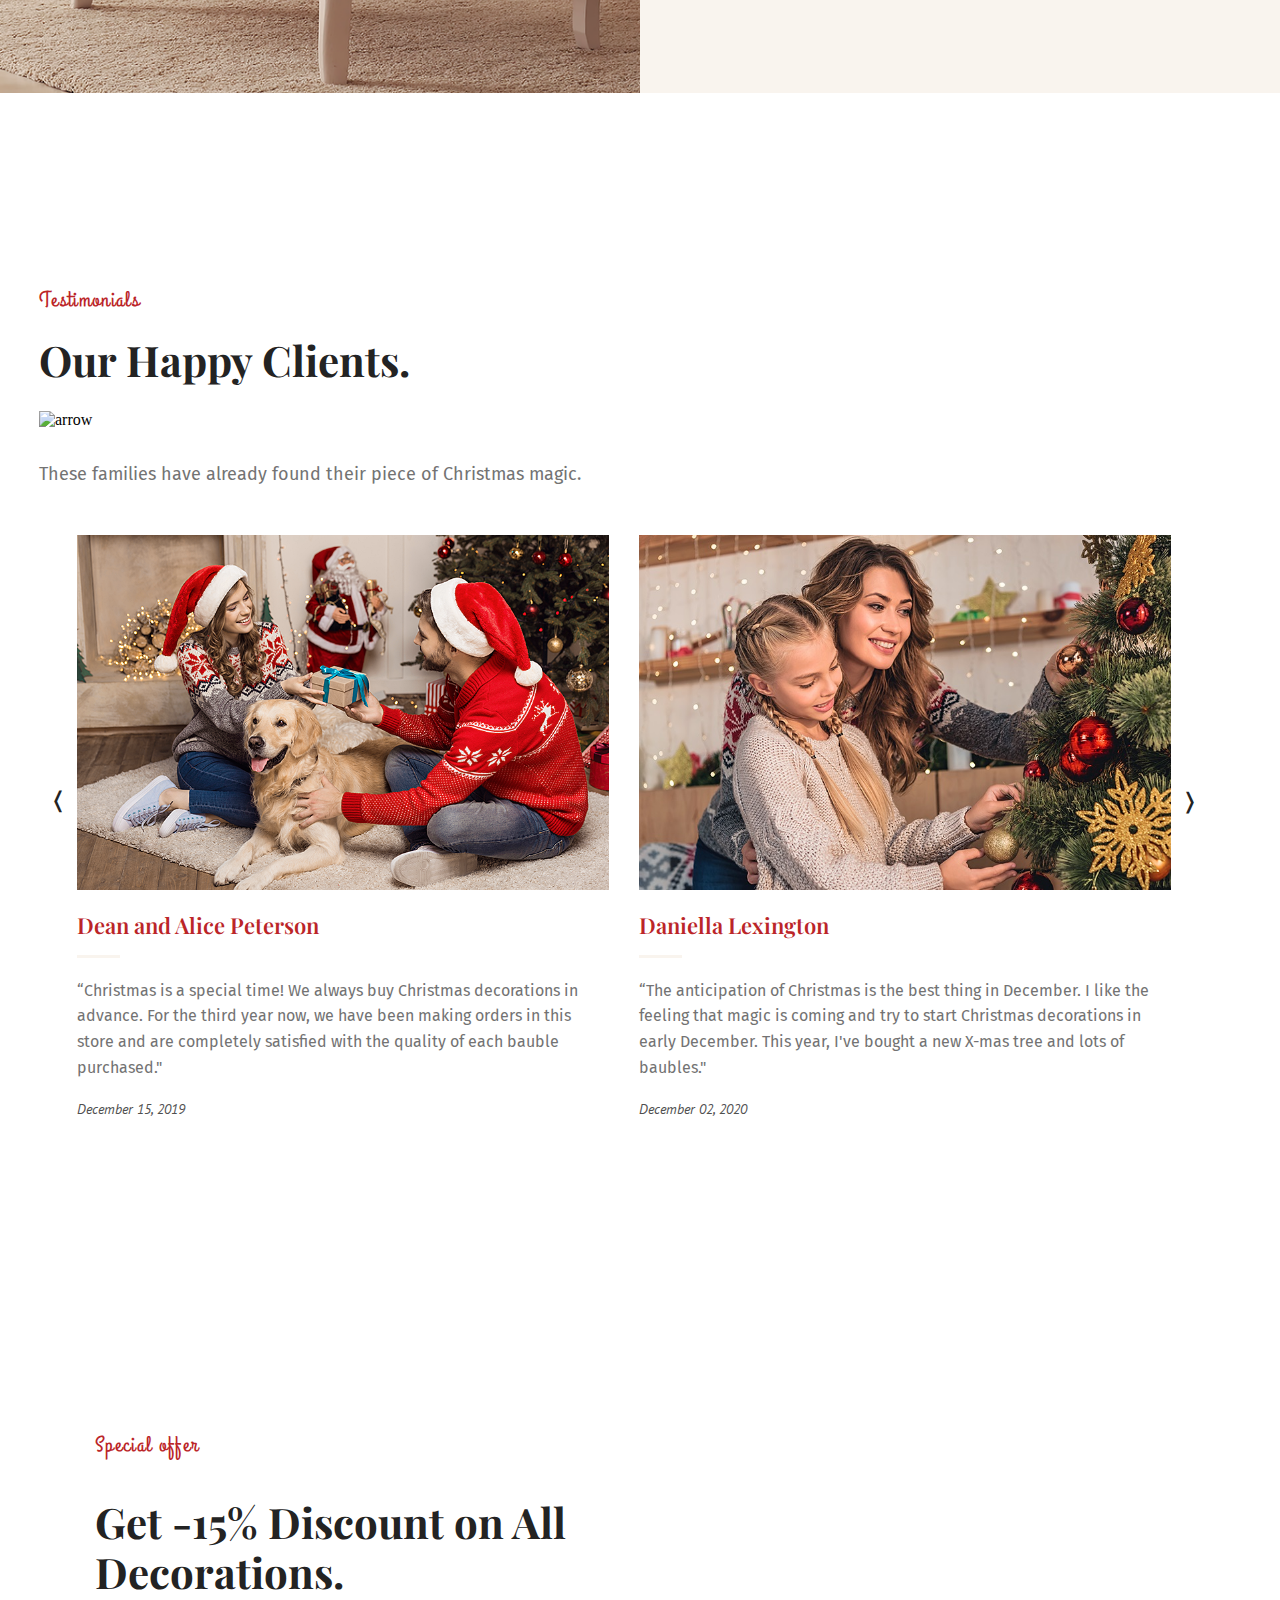
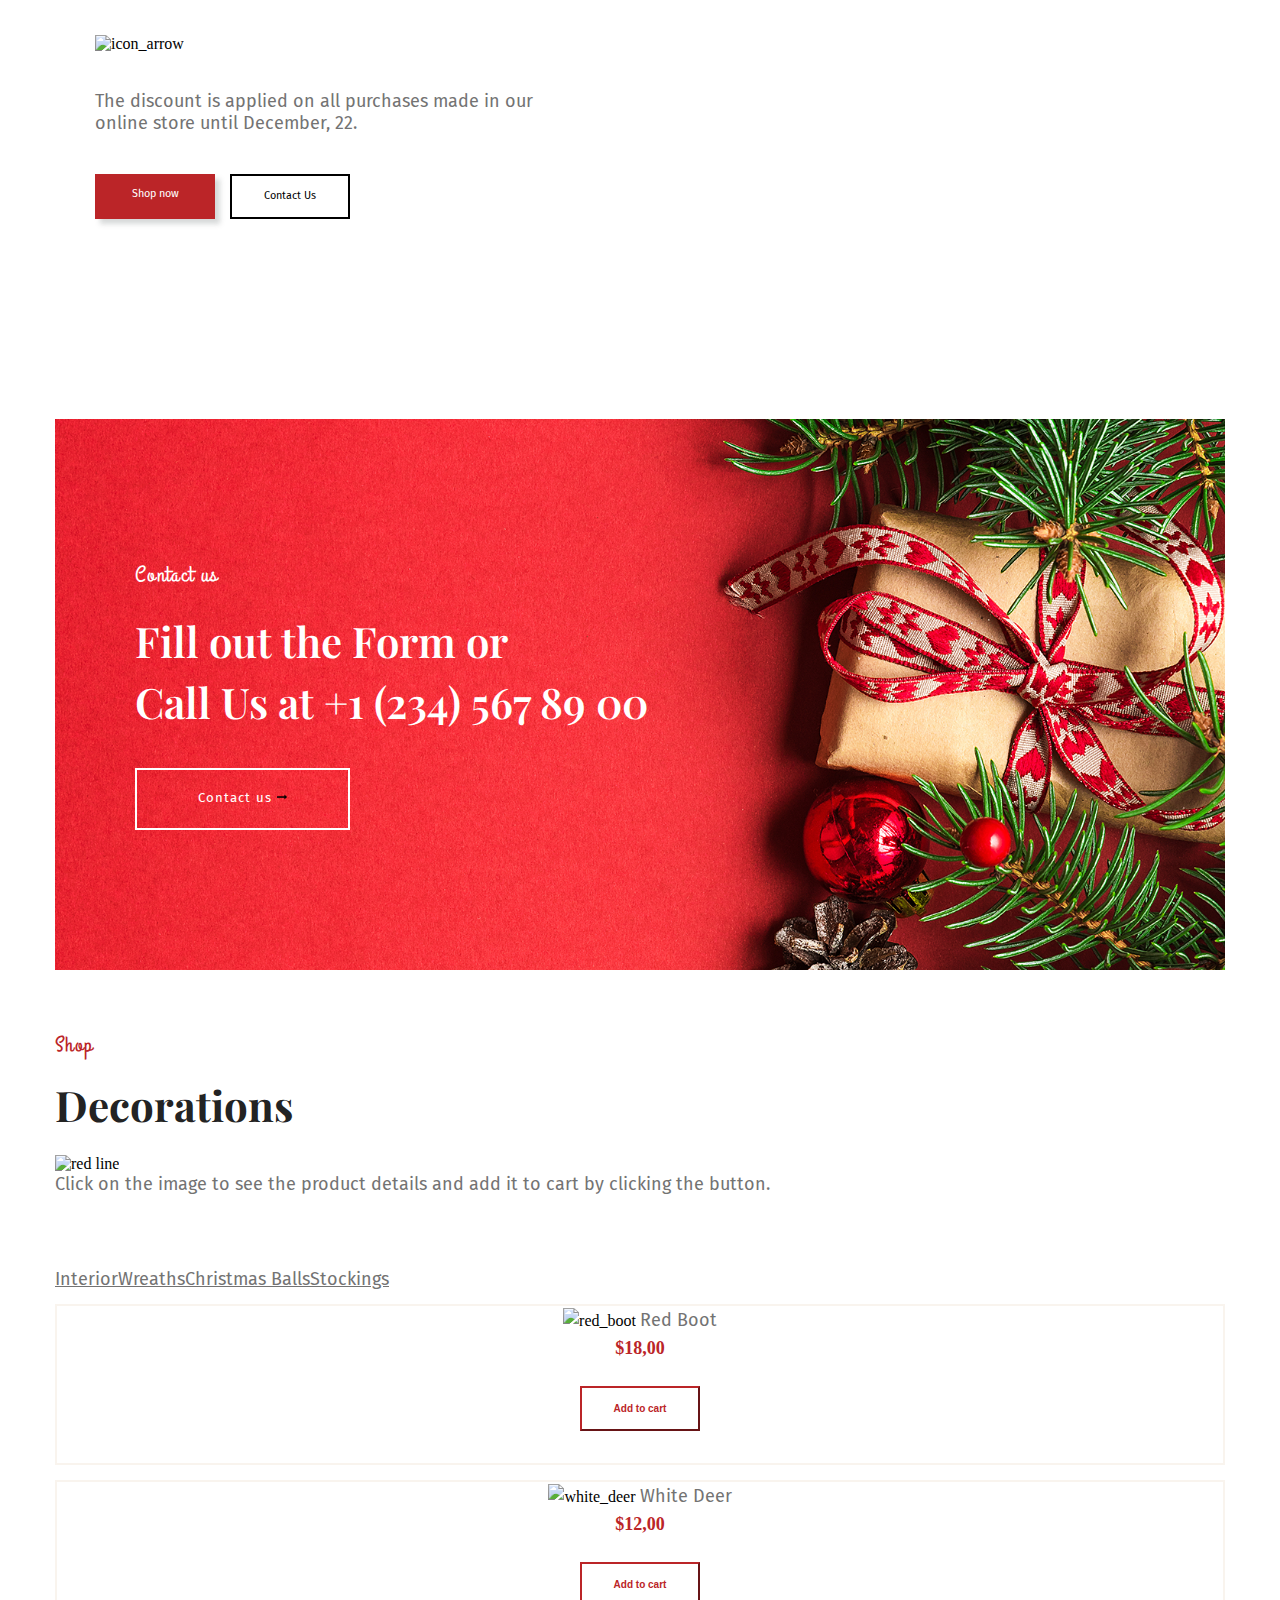
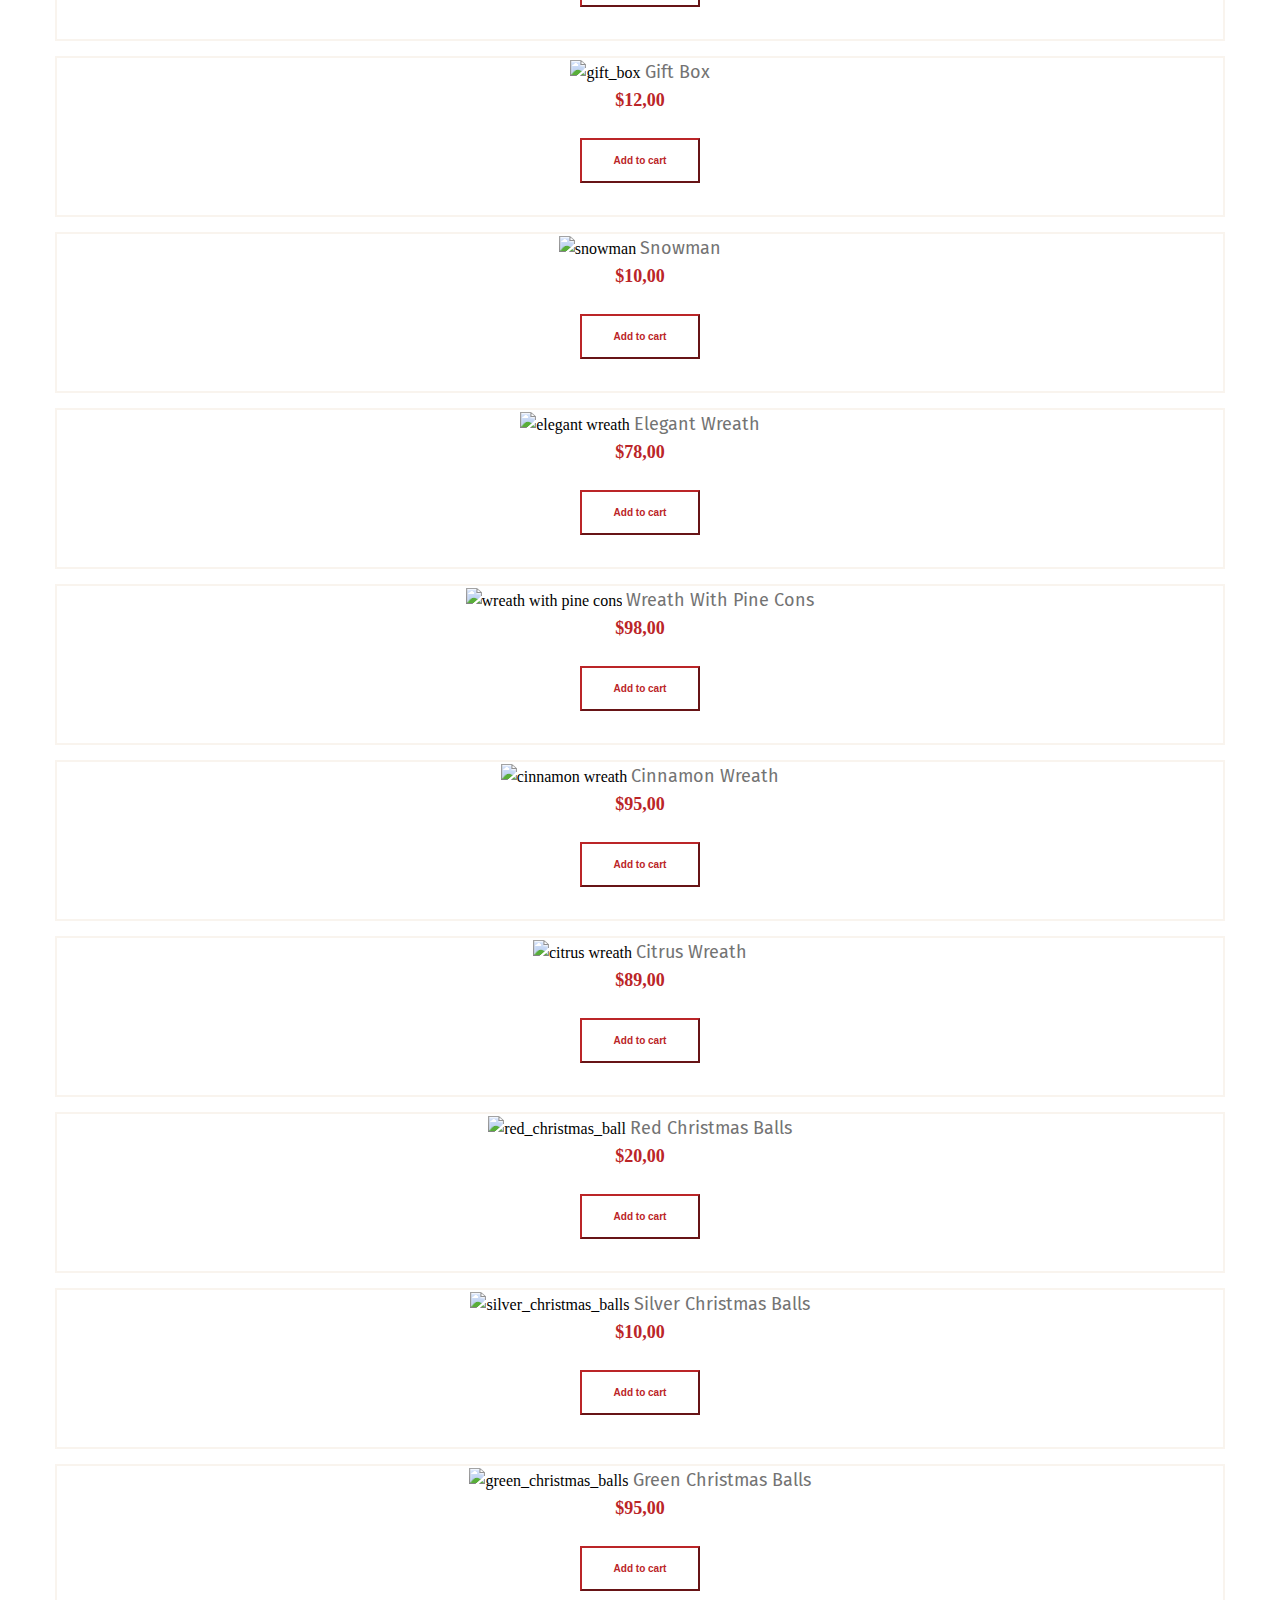
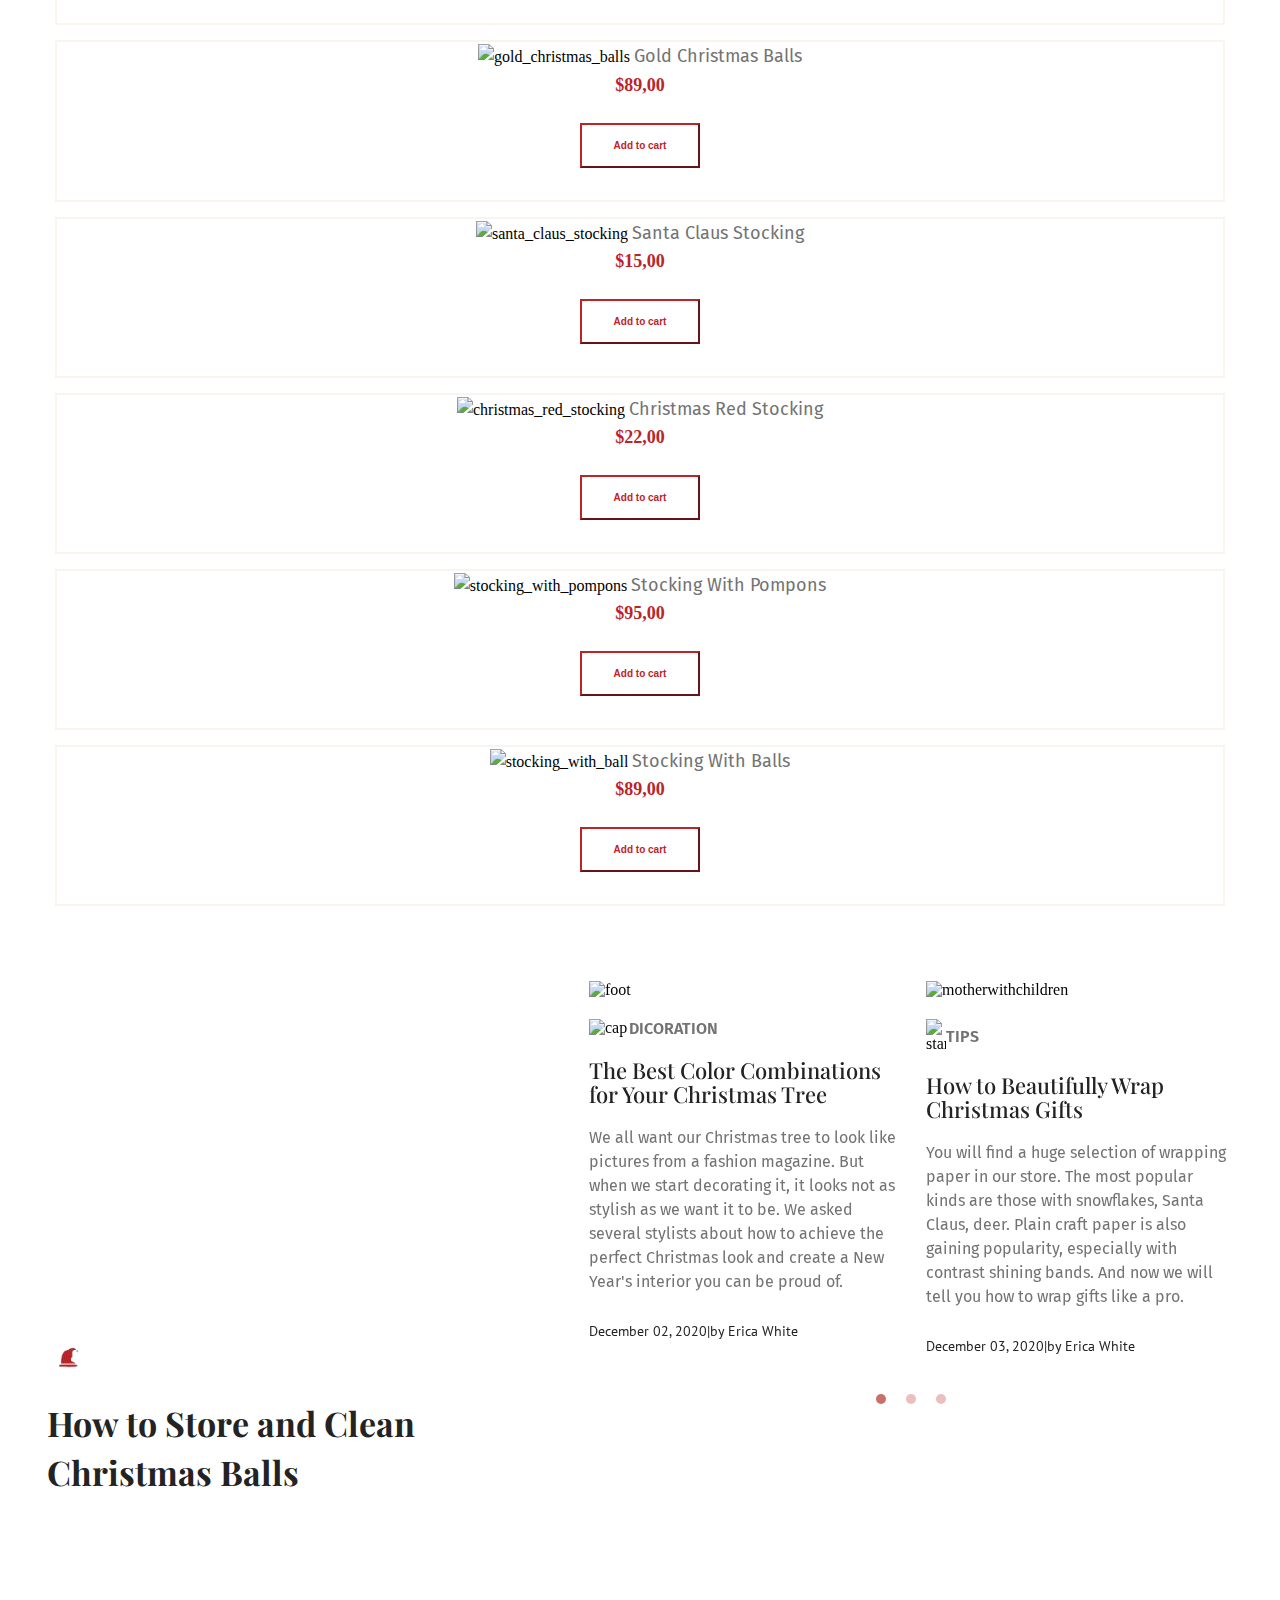
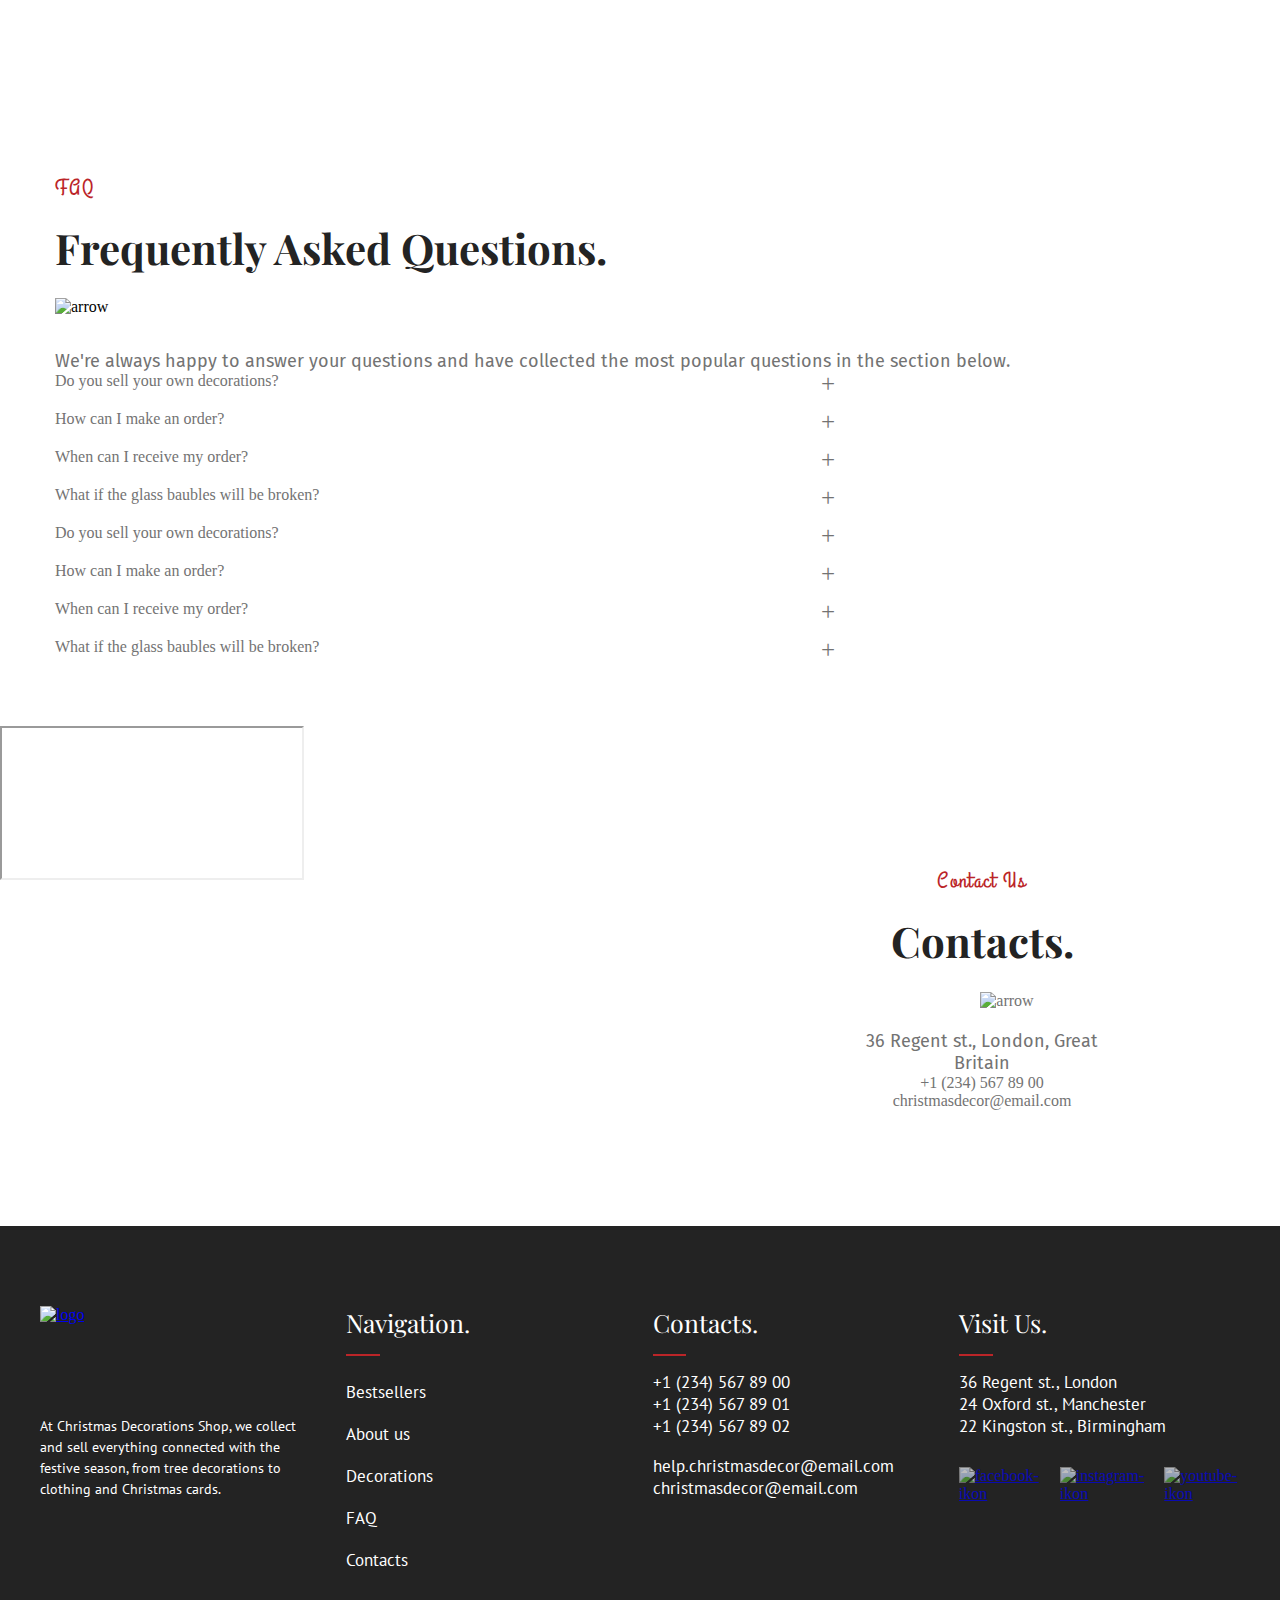
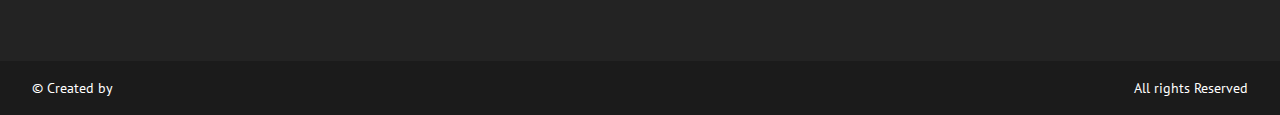
==== commit cb6498aa: "connected Bestseller products to cart" ====
--- a/index.html
+++ b/index.html
@@ -10,10 +10,22 @@
   <link href="https://cdn.jsdelivr.net/npm/bootstrap@5.2.0/dist/css/bootstrap.min.css" rel="stylesheet"
     integrity="sha384-gH2yIJqKdNHPEq0n4Mqa/HGKIhSkIHeL5AyhkYV8i59U5AR6csBvApHHNl/vI1Bx" crossorigin="anonymous">
   <link rel="stylesheet" href="css/index.css">
-
+  <script>
+    window.addEventListener('load', function () {
+      document.querySelector('body').classList.add("loaded")
+    });
+  </script>
 </head>
 
 <body>
+  <!-- Taras -->
+  <div class="loader-wrapper">
+    <div class="loader"></div>
+    <div class="loader-section section-left"></div>
+    <div class="loader-section section-right"></div>
+  </div>
+  
+  <button id="btn-scroll-top" title="Go to top">Top</button>
   <!--Tsono Vitalii start-->
   <header class="header">
 
@@ -174,29 +186,53 @@
           the button.</p>
       </div>
       <div class="bestsellers_cards">
-        <div class="bestsellers_card">
-          <img class="product_image" src="img/bestsellers/citrus_wreath.png" alt="citrus_wreath">
-          <a class="product_description" href="#">Citrus Wreath</a>
-          <p class="product_price">$89,00</p>
-          <a href="#" class="button_shop_b"><span class="btn_add">Add to cart</span> </a>
-        </div>
-        <div class="bestsellers_card">
-          <img class="product_image" src="img/bestsellers/deer.png" alt="deer">
-          <a class="product_description" href="#">White Deer</a>
-          <p class="product_price">$12,00</p>
-          <a href="#" class="button_shop_b"><span class="btn_add">Add to cart</span> </a>
-        </div>
-        <div class="bestsellers_card">
-          <img class="product_image" src="img/bestsellers/pine_wreath.png" alt="pine_wreath">
-          <a class="product_description" href="#">Wreath with Pine Cons</a>
-          <p class="product_price">$89,00</p>
-          <a href="#" class="button_shop_b"><span class="btn_add">Add to cart</span> </a>
-        </div>
-        <div class="bestsellers_card">
-          <img class="product_image" src="img/bestsellers/snow-man.png" alt="snowman">
-          <a class="product_description" href="#">Snowman</a>
-          <p class="product_price">$10,00</p>
-          <a href="#" class="button_shop_b"><span class="btn_add">Add to cart</span> </a>
+        <div class="card shop-item">
+          <img class="img-shop shop-item-image" alt="citrus_wreath" src="img/bestsellers/citrus_wreath.png" />
+          <a href="#" class="link-shop shop-item-title">Citrus Wreath</a>
+          <p>
+            <span class="price-shop shop-item-price">$89,00</span>
+          </p>
+          <p>
+            <button class="btn btn-primary shop-item-button cart-shop" type="button">
+              Add to cart
+            </button>
+          </p>
+        </div>
+        <div class="card shop-item">
+          <img class="img-shop shop-item-image" alt="deer" src="img/bestsellers/deer.png" />
+          <a href="#" class="link-shop shop-item-title">White Deer</a>
+          <p>
+            <span class="price-shop shop-item-price">$12,00</span>
+          </p>
+          <p>
+            <button class="btn btn-primary shop-item-button cart-shop" type="button">
+              Add to cart
+            </button>
+          </p>
+        </div>
+        <div class="card shop-item">
+          <img class="img-shop shop-item-image" alt="pine_wreath" src="img/bestsellers/pine_wreath.png" />
+          <a href="#" class="link-shop shop-item-title">Wreath with Pine Cons</a>
+          <p>
+            <span class="price-shop shop-item-price">$89,00</span>
+          </p>
+          <p>
+            <button class="btn btn-primary shop-item-button cart-shop" type="button">
+              Add to cart
+            </button>
+          </p>
+        </div>
+        <div class="card shop-item">
+          <img class="img-shop shop-item-image" alt="snowman" src="img/bestsellers/snow-man.png" />
+          <a href="#" class="link-shop shop-item-title">Snowman</a>
+          <p>
+            <span class="price-shop shop-item-price">$10,00</span>
+          </p>
+          <p>
+            <button class="btn btn-primary shop-item-button cart-shop" type="button">
+              Add to cart
+            </button>
+          </p>
         </div>
       </div>
     </div>
@@ -247,9 +283,9 @@
       </div>
       <div class="happy_carousel">
         <div class="product-carousel">
-           <button class="products-carousel__btn-prev">&#9001</button>
-           <div class="products-carousel_slides"></div>
-           <button class="products-carousel__btn-next">&#9002</button>
+          <button class="products-carousel__btn-prev">&#9001</button>
+          <div class="products-carousel_slides"></div>
+          <button class="products-carousel__btn-next">&#9002</button>
         </div>
       </div>
     </div>
@@ -360,7 +396,7 @@
             <div class="contact_us_btn">
               <div class="contact_us_btn_content">
                 <a href="#close-popup" class="header__bottom__learn__button button_contactus open-popup">Contact us
-                  <img class ="img-size" src="img/special_offer/icon/icon-arrow.png" alt="icon_arrow" />
+                  <img class="img-size" src="img/special_offer/icon/icon-arrow.png" alt="icon_arrow" />
                 </a>
               </div>
             </div>
@@ -810,9 +846,9 @@
 
   <div id="contacts" class="position_map">
     <div class="faq__googlemaps">
-      <iframe
+      <iframe class="faq__iframe"
         src="https://www.google.com/maps/embed?pb=!1m18!1m12!1m3!1d2674.3179605955447!2d33.39016881528805!3d47.910884874901946!2m3!1f0!2f0!3f0!3m2!1i1024!2i768!4f13.1!3m3!1m2!1s0x40db20bd2386221d%3A0x5afba5b6adf31096!2zOTUg0LrQstCw0YDRgtCw0Ls!5e0!3m2!1sru!2sua!4v1660513906291!5m2!1sru!2sua"
-        width="100%" height="500" style="border:0;" allowfullscreen="" loading="lazy"
+         allowfullscreen="" loading="lazy"
         referrerpolicy="no-referrer-when-downgrade"></iframe>
 
     </div>
@@ -962,6 +998,7 @@
     </div>
   </div>
   <!-- Taras -->
+  
   <script src="https://code.jquery.com/jquery-3.3.1.slim.min.js"
     integrity="sha384-q8i/X+965DzO0rT7abK41JStQIAqVgRVzpbzo5smXKp4YfRvH+8abtTE1Pi6jizo"
     crossorigin="anonymous"></script>
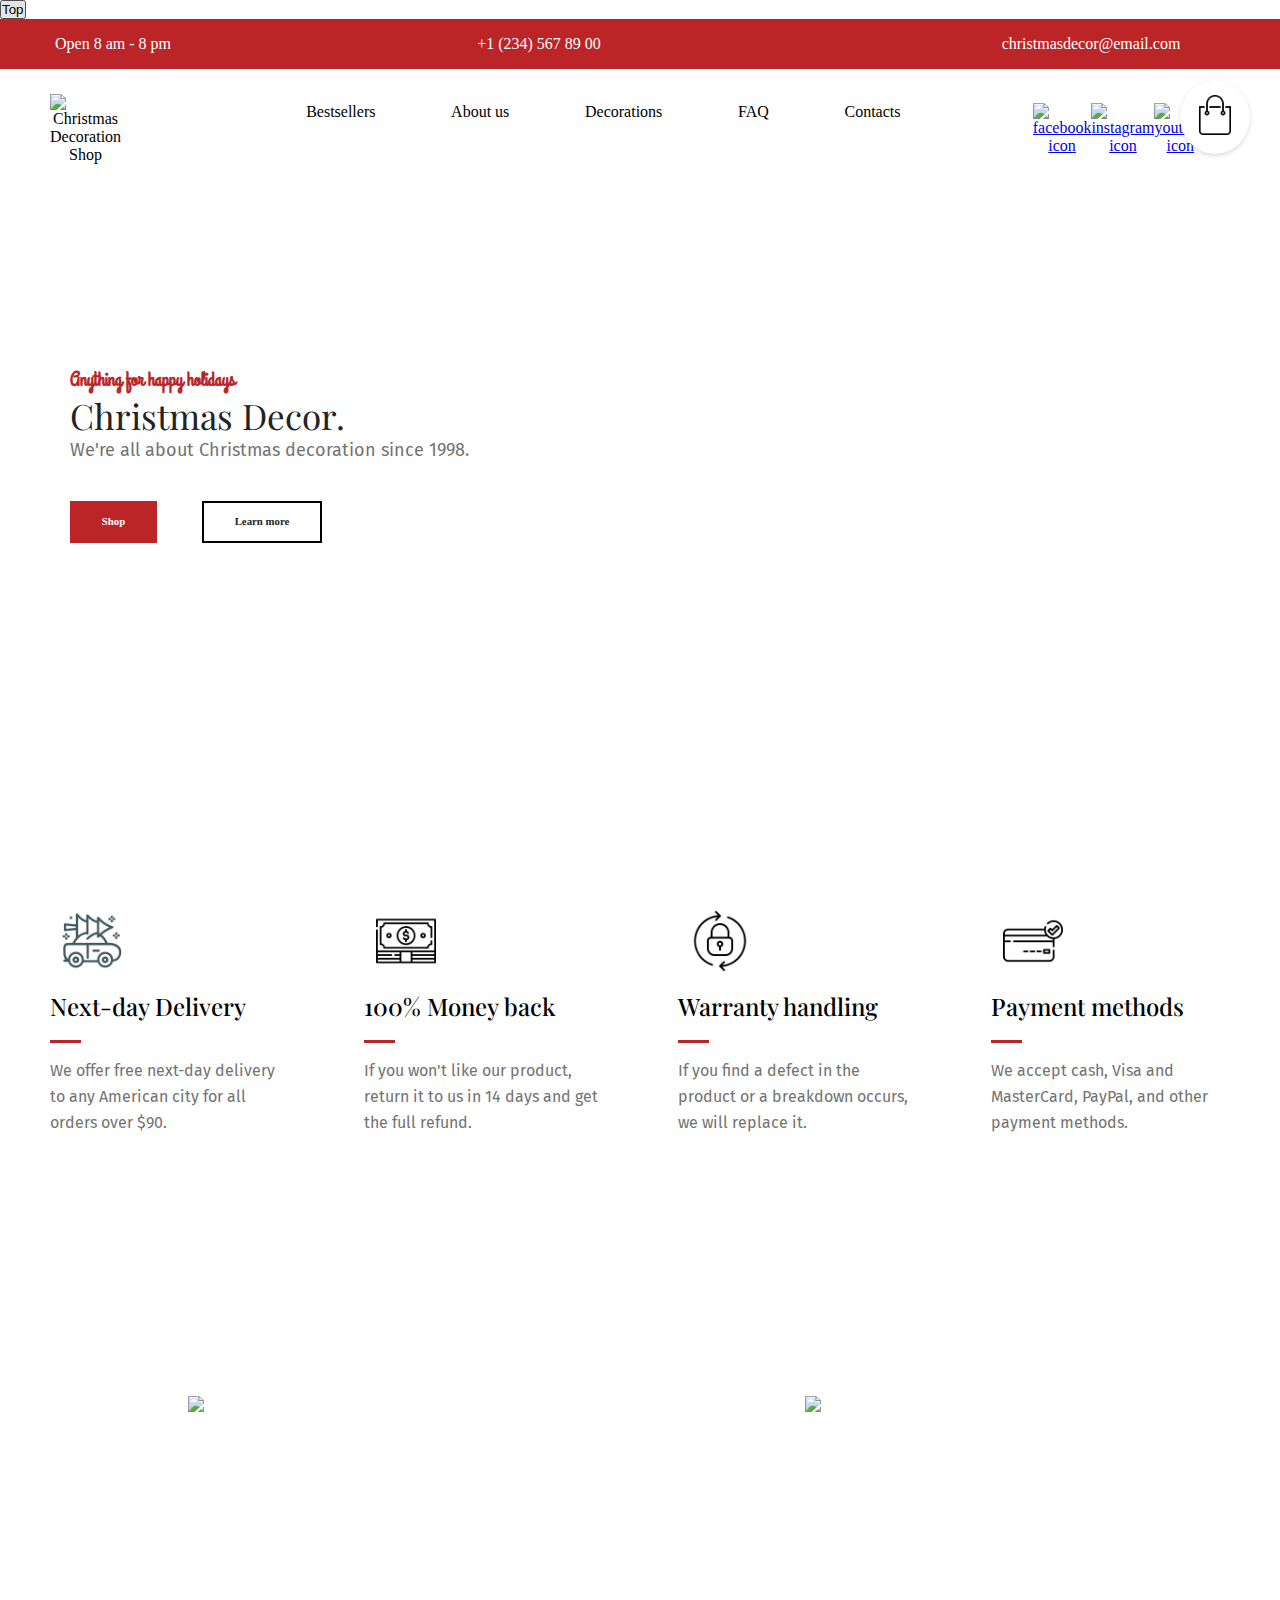
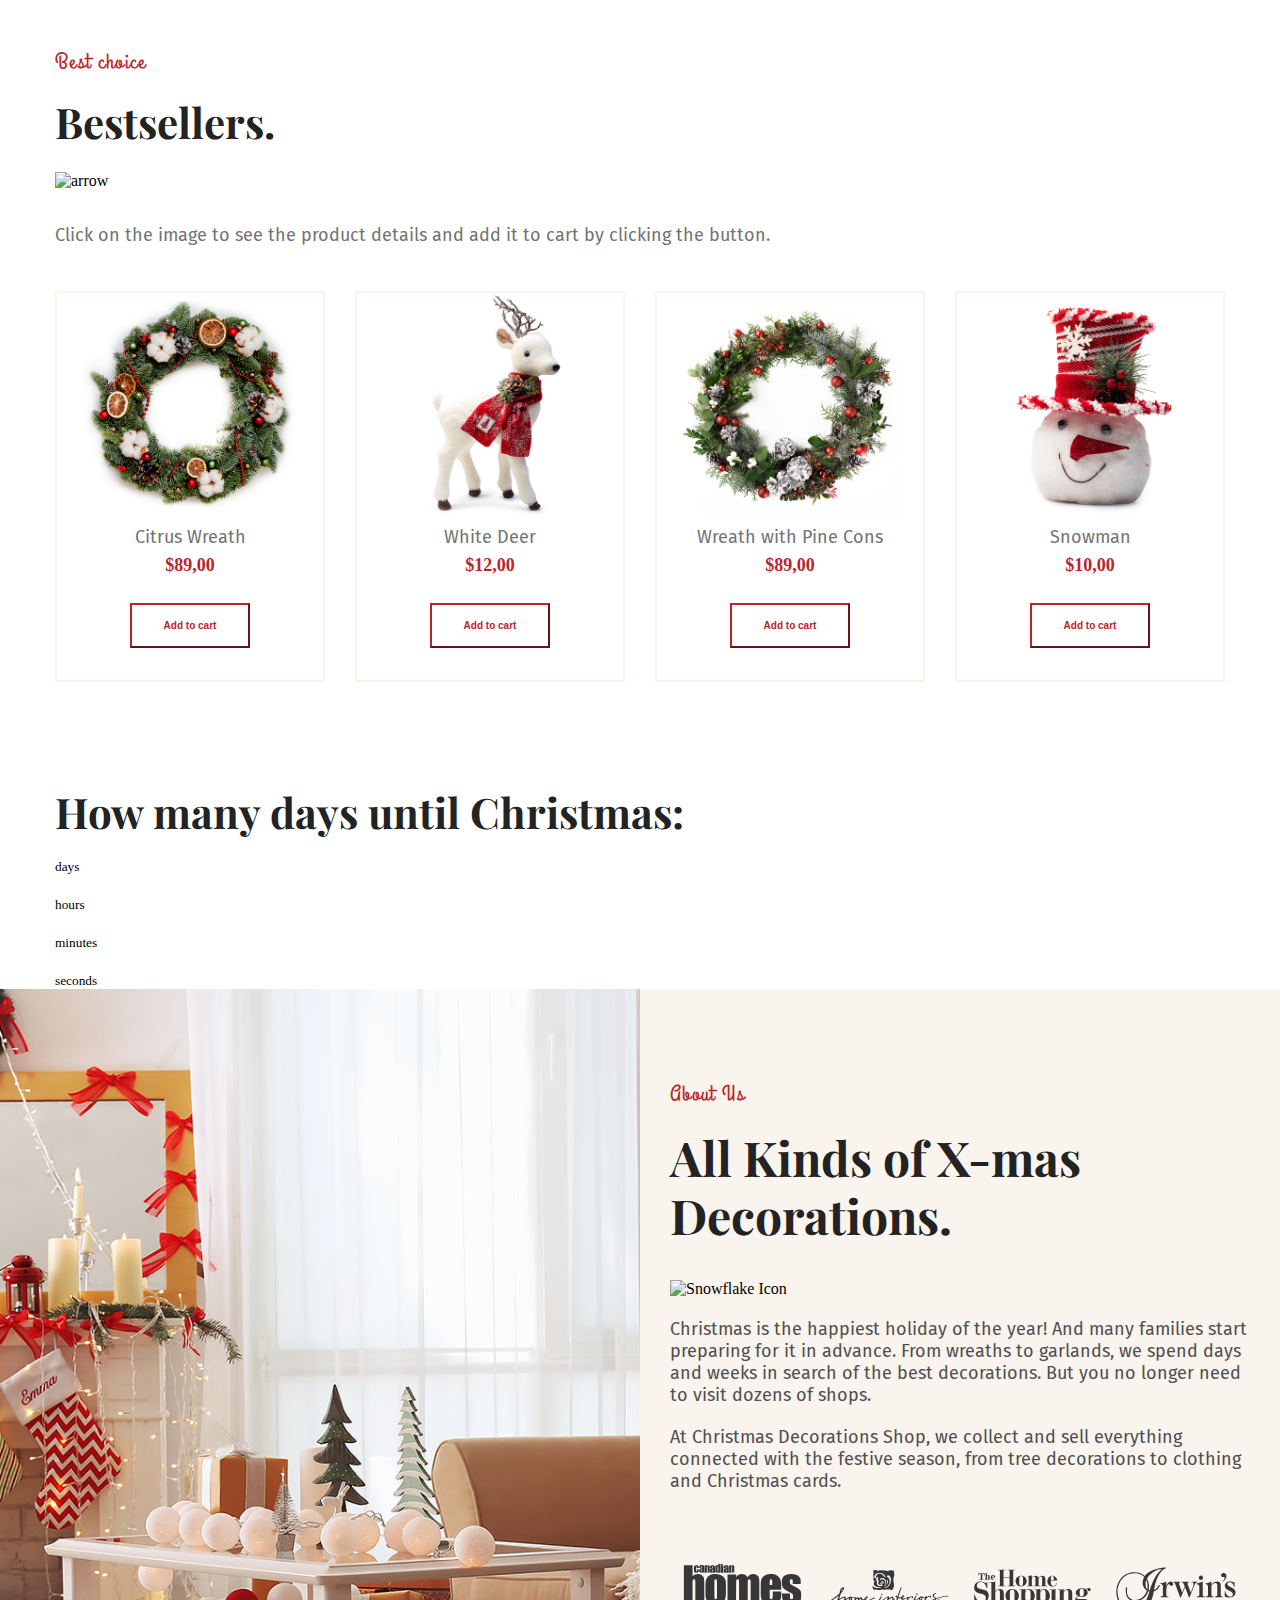
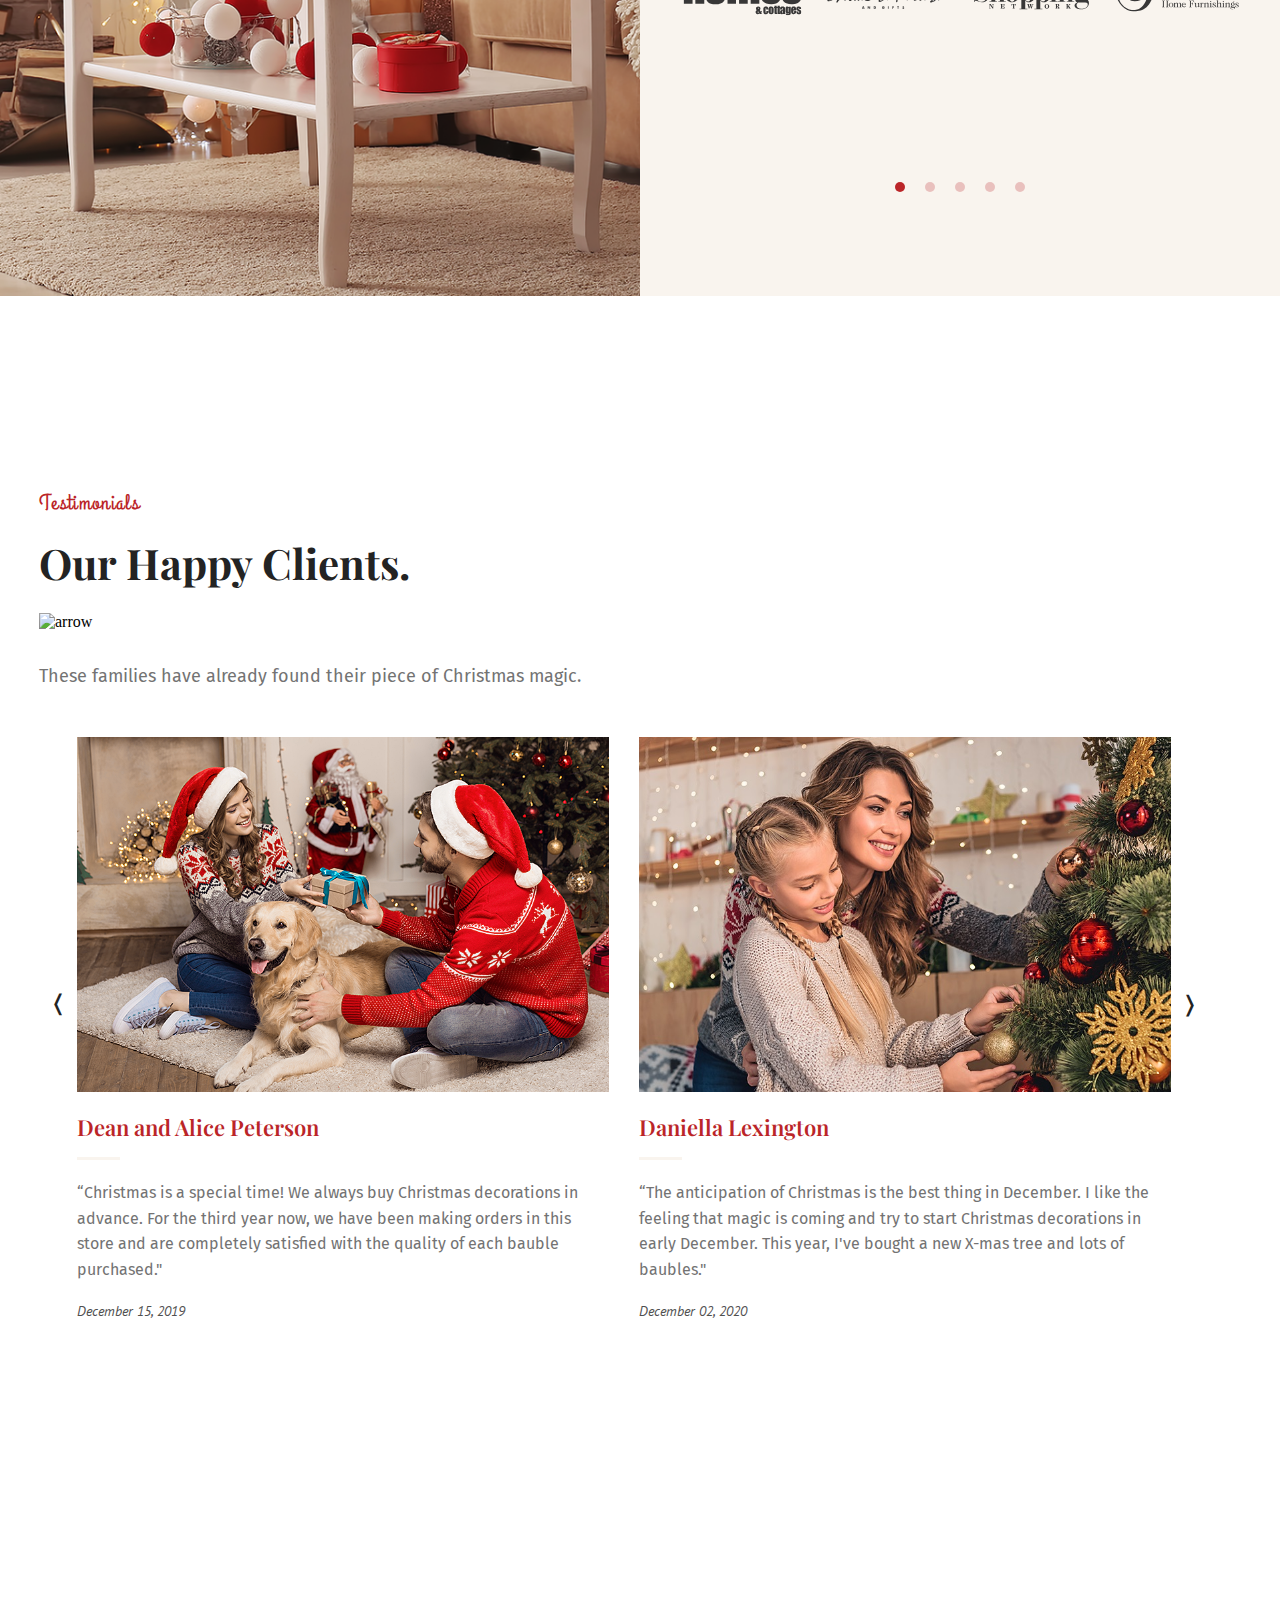
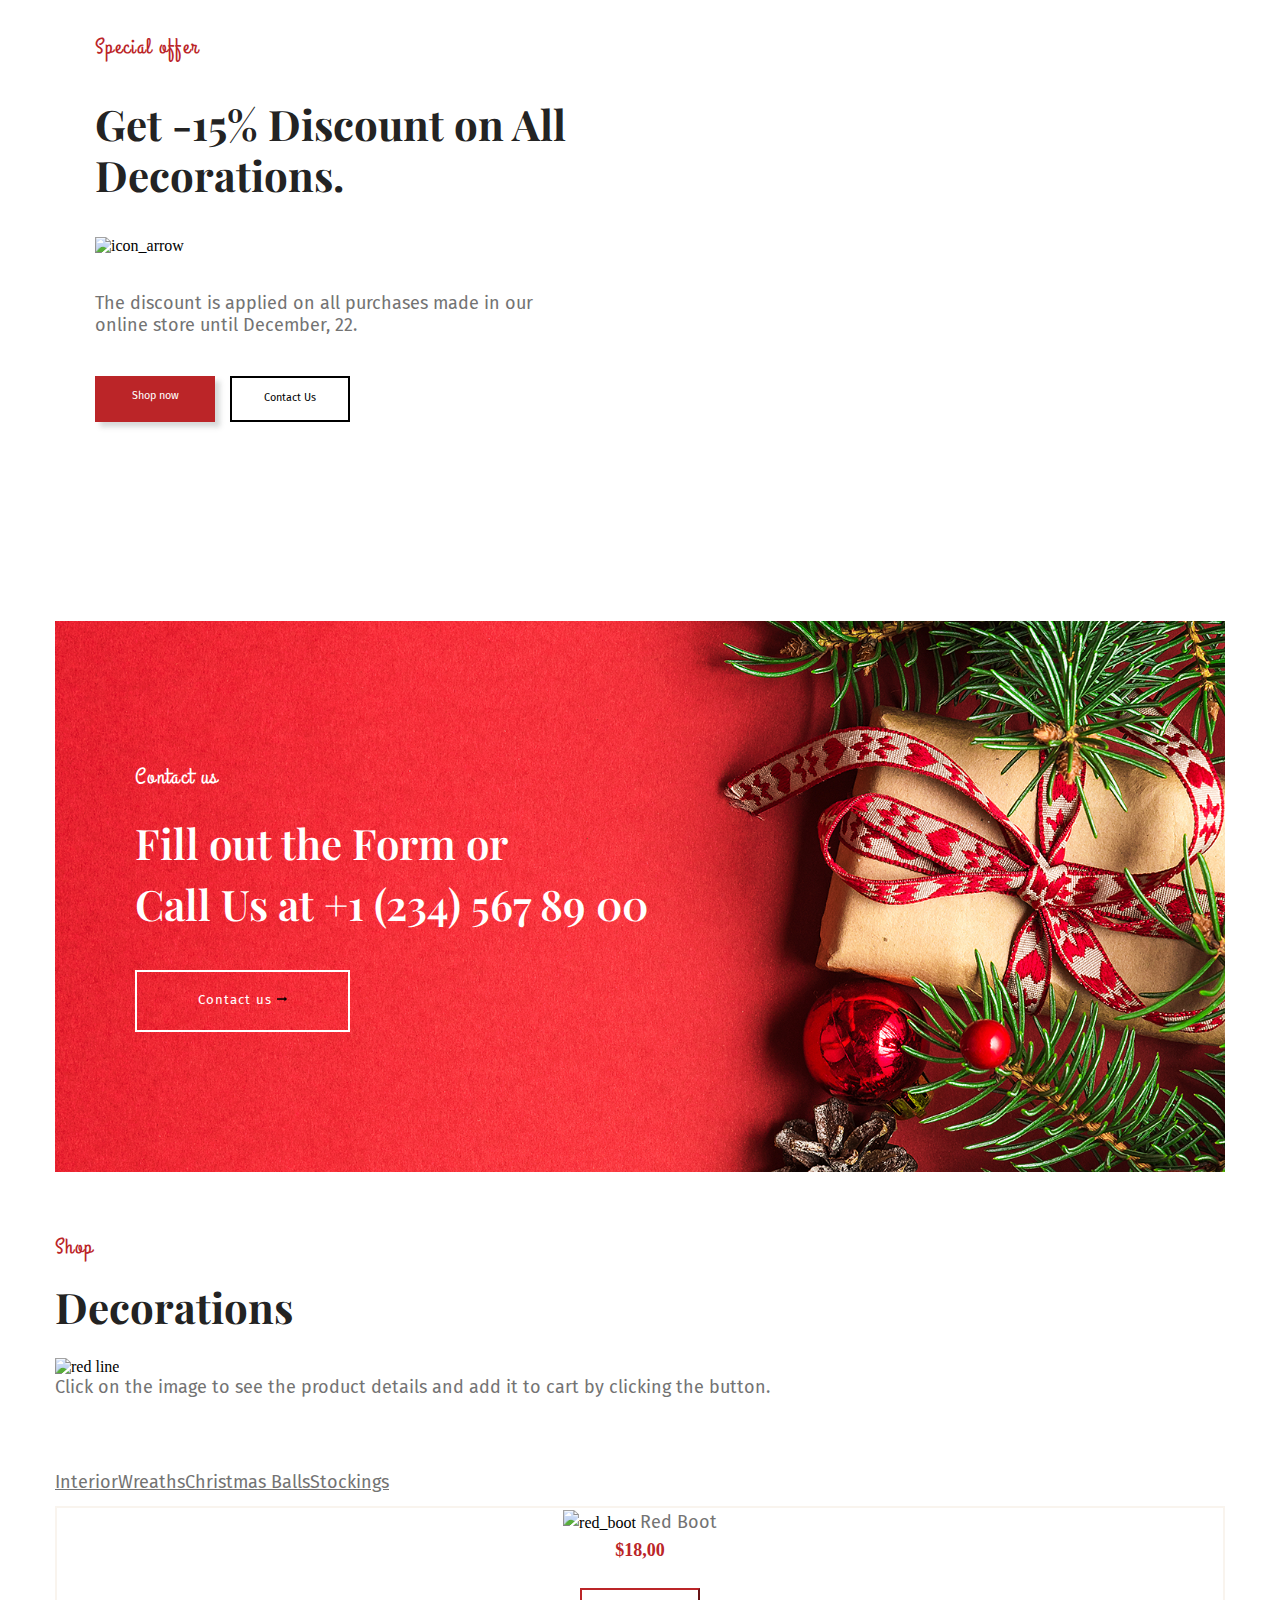
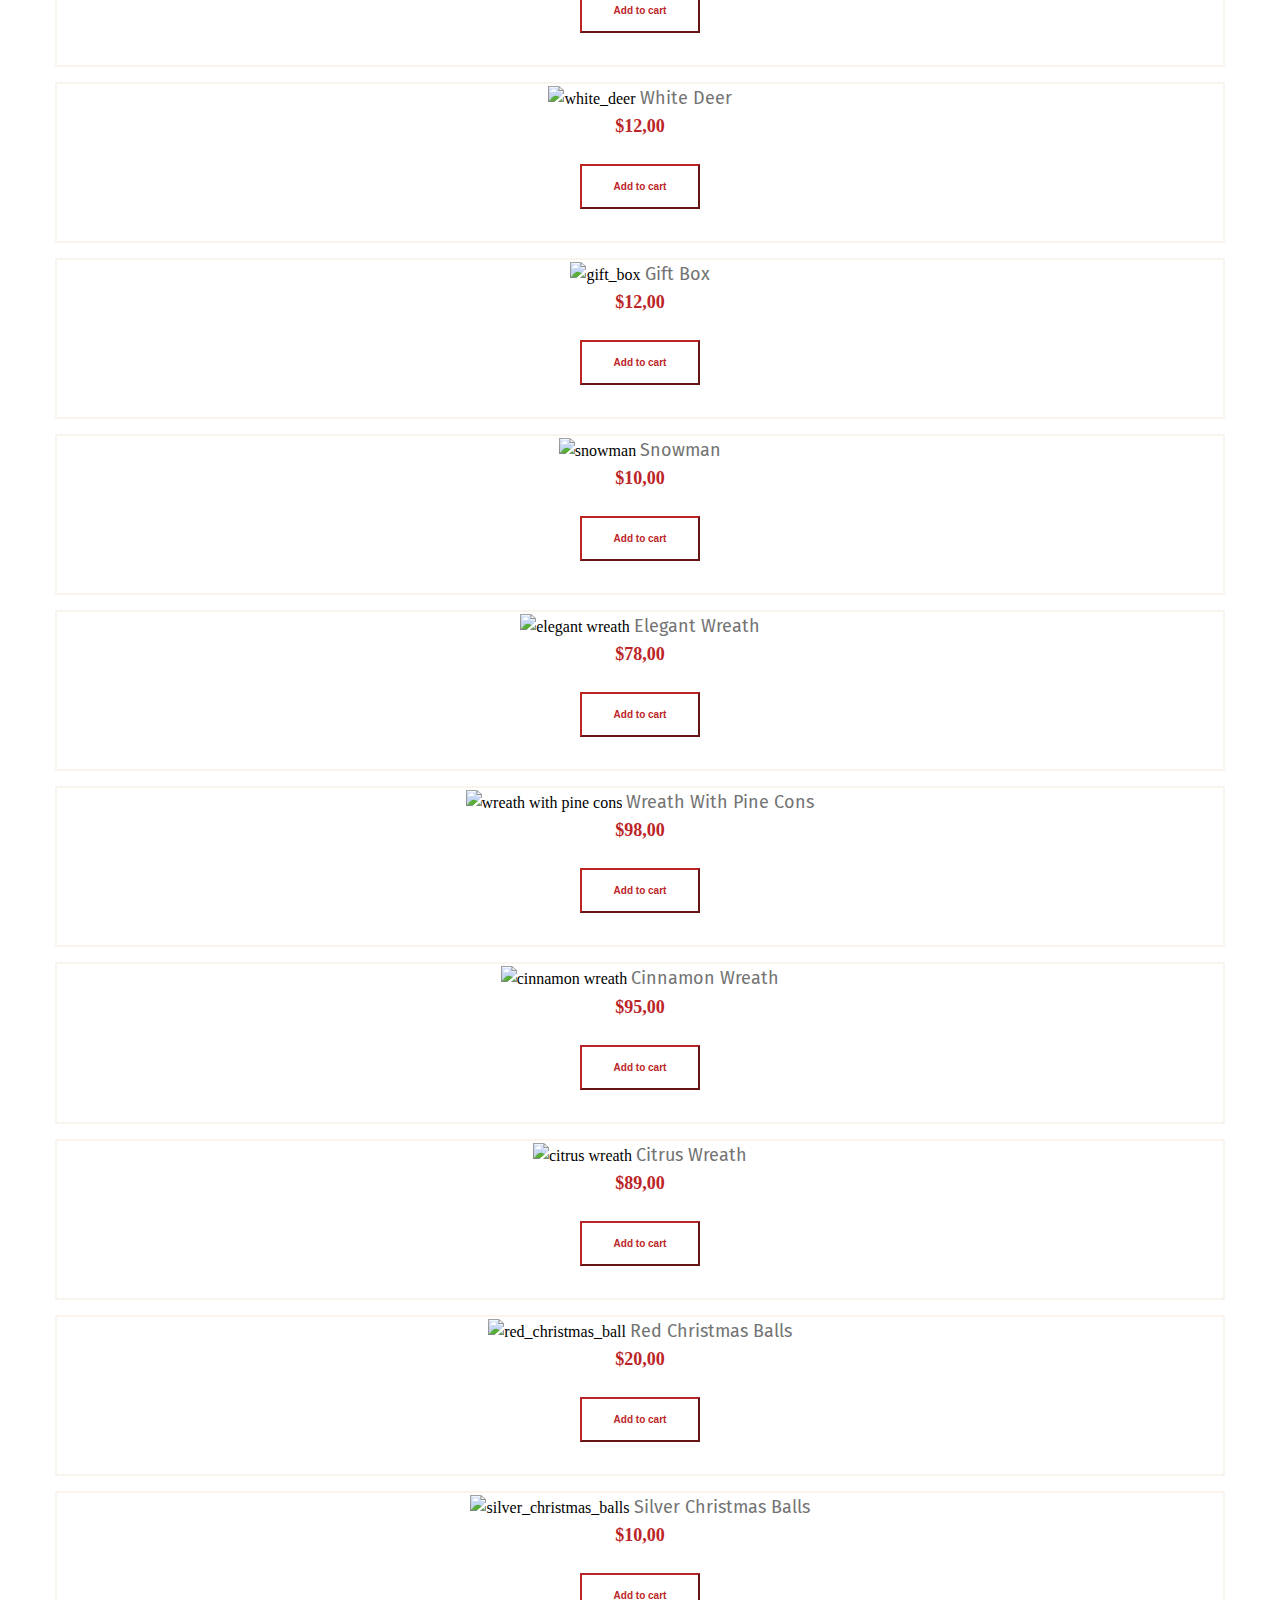
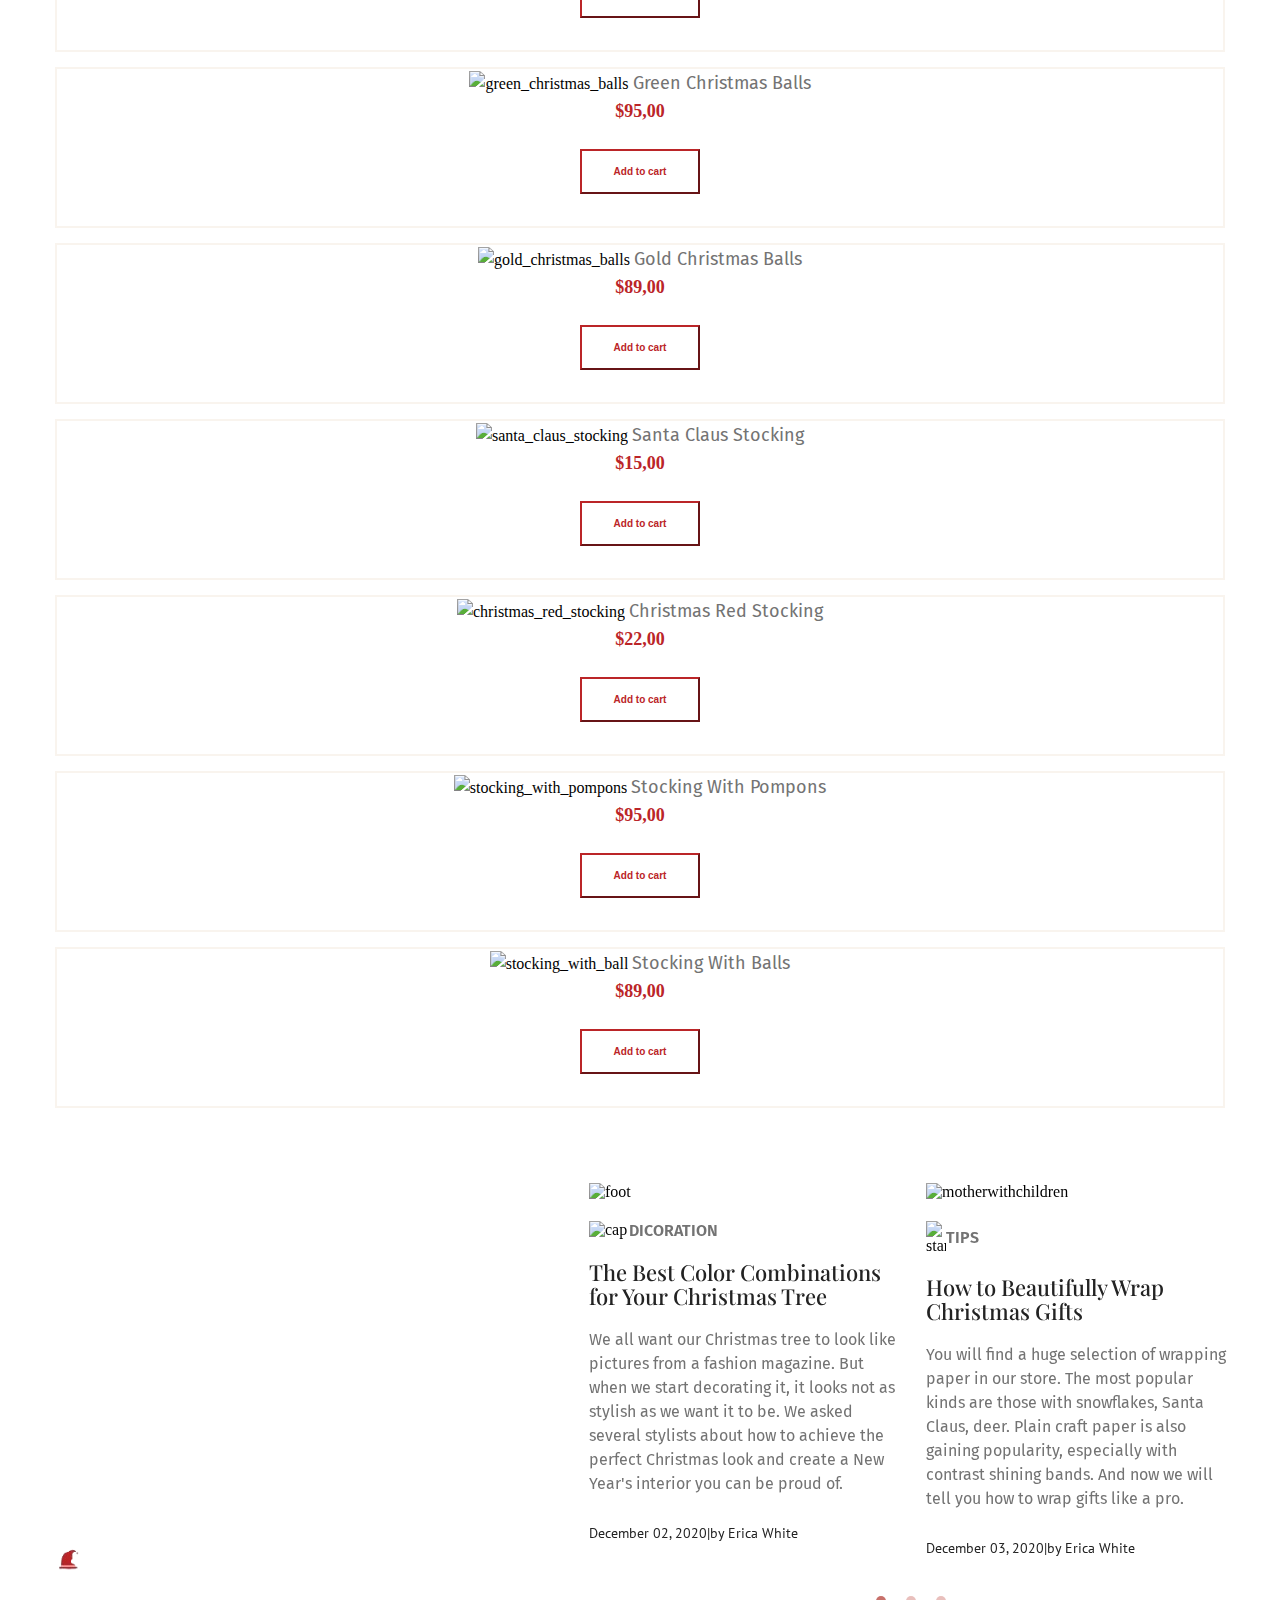
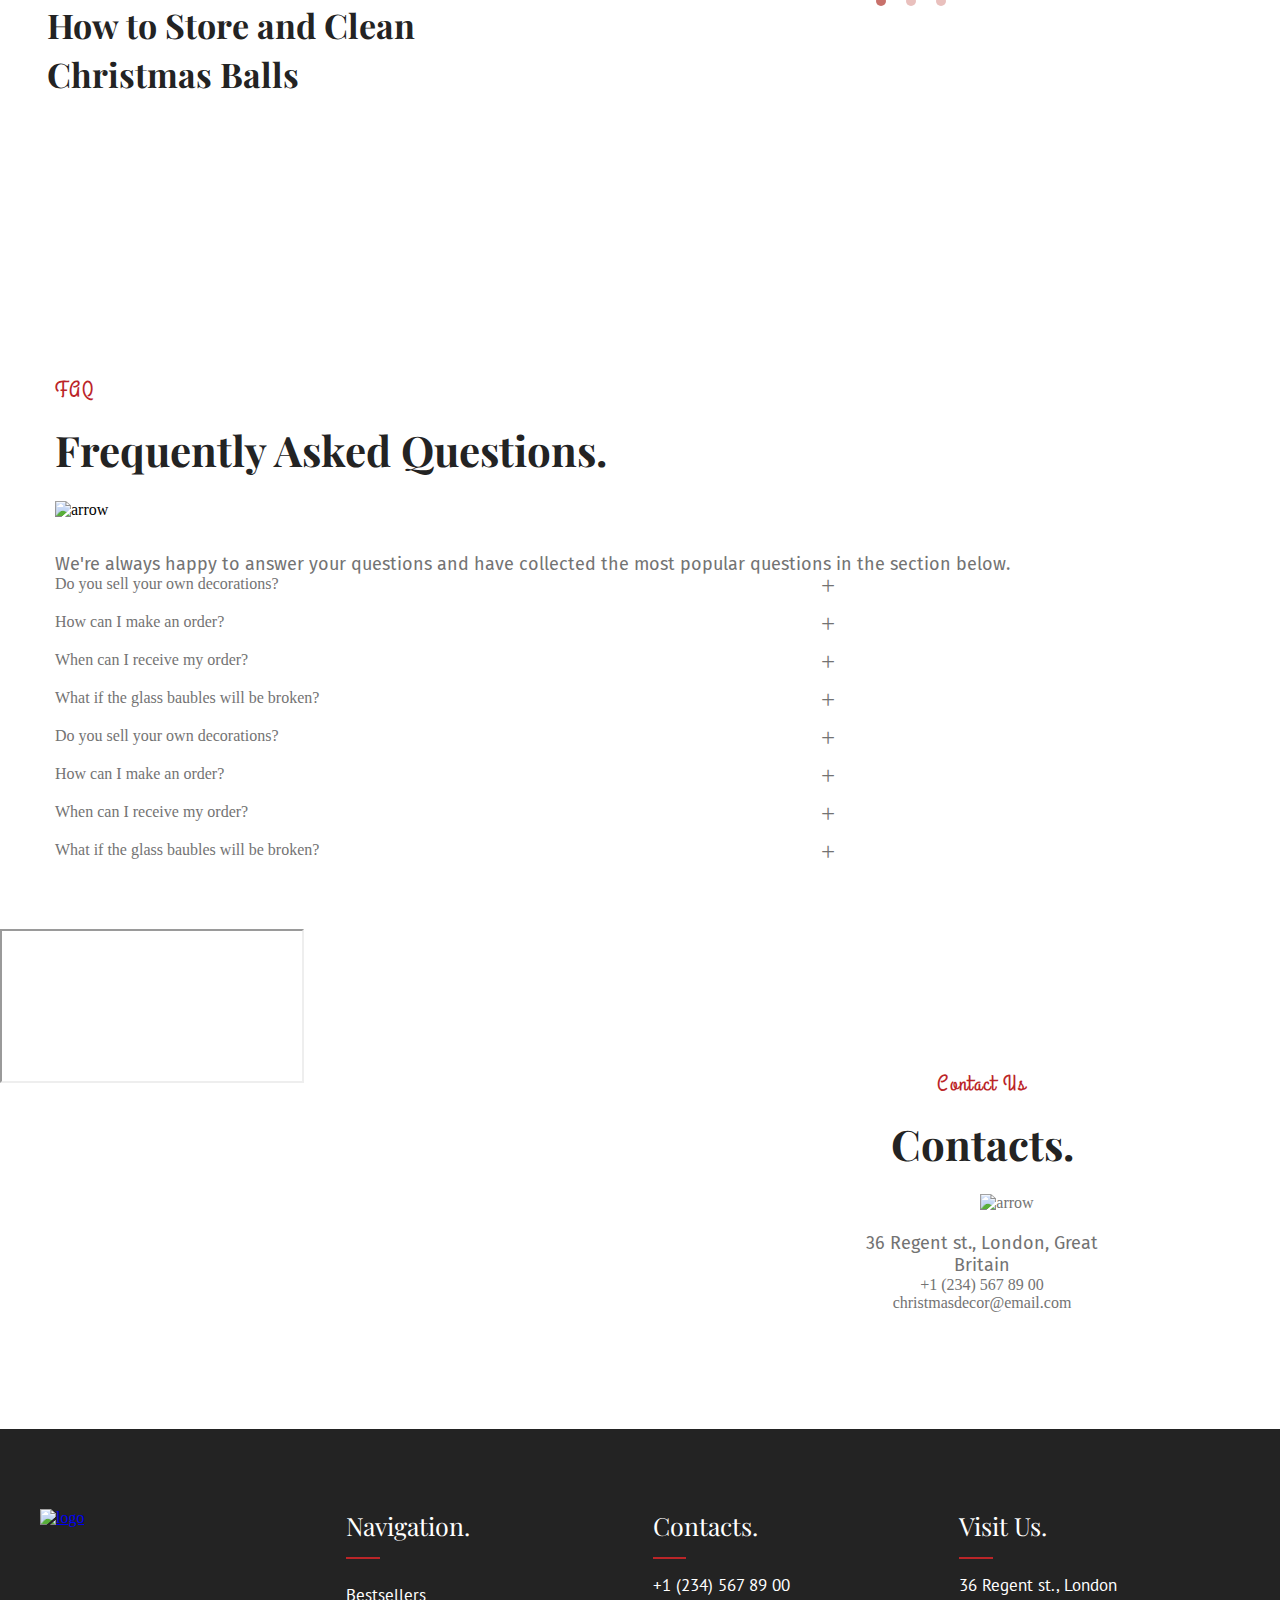
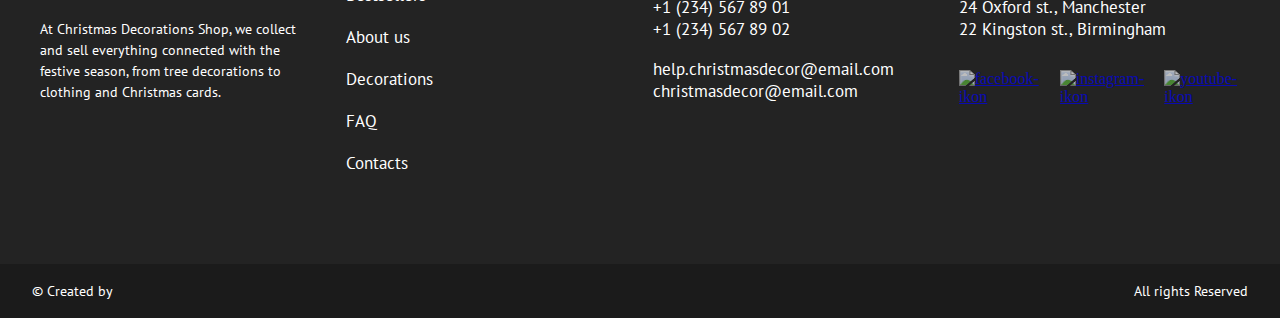
==== commit c625f40d: "added css countdown" ====
--- a/index.html
+++ b/index.html
@@ -235,6 +235,28 @@
           </p>
         </div>
       </div>
+      <div class="countdown">
+        <div id="tyear" class="tyear"></div>
+        <h2 class="tcountdown">How many days until Christmas:</h2>
+        <div id="tcountdown" class="tcountdown">
+            <div class="ttime">
+                <h2 id="tdays"></h2>
+                <small>days</small>
+            </div>
+            <div class="ttime">
+                <h2 id="thours"></h2>
+                <small>hours</small>
+            </div>
+            <div class="ttime">
+                <h2 id="tminutes"></h2>
+                <small>minutes</small>
+            </div>
+            <div class="ttime">
+                <h2 id="tseconds"></h2>
+                <small>seconds</small>
+            </div>
+        </div>
+    </div>
     </div>
   </section>
   <!--Fursova Olha end-->
@@ -1019,6 +1041,7 @@
   <script src="js/cart-popup.js"></script>
   <script src="js/store.js"></script>
   <script src="js/product-carousel.js"></script>
+  <script src="js/countdown.js"></script>
 </body>
 
 </html>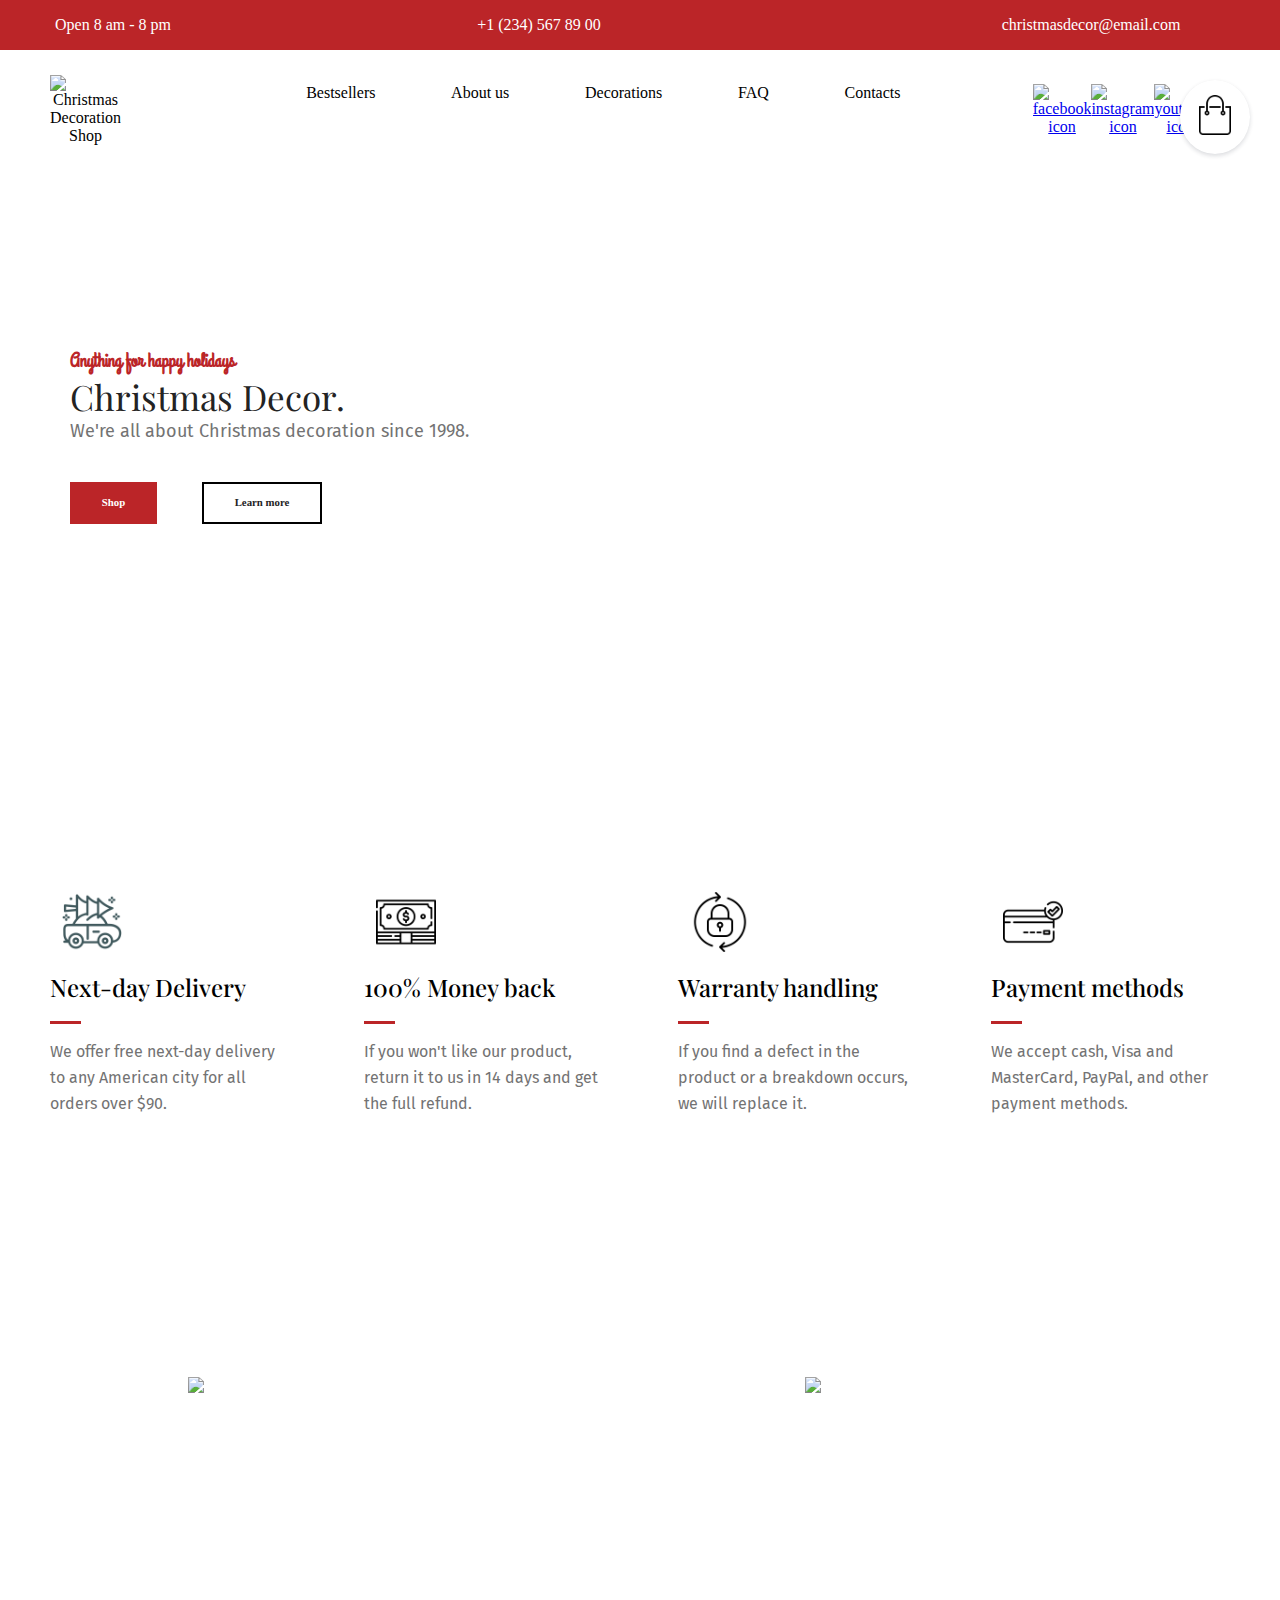
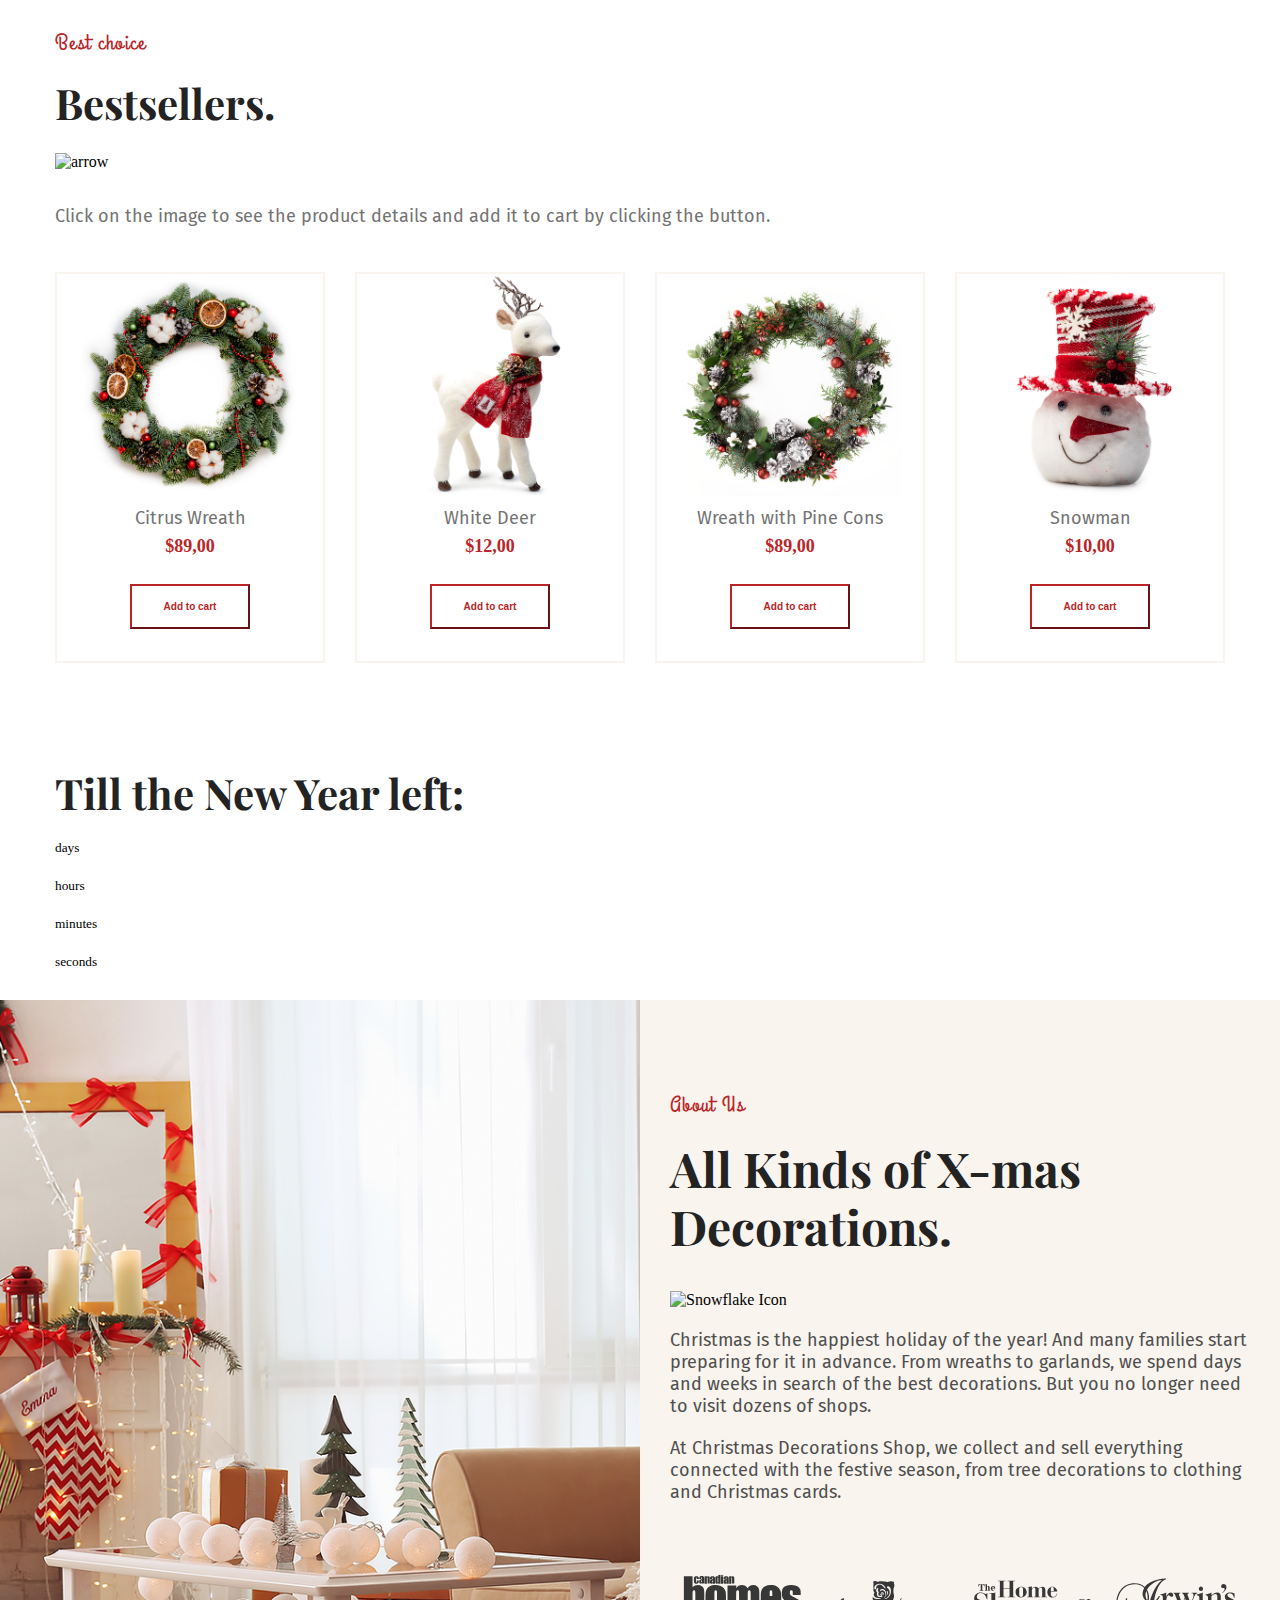
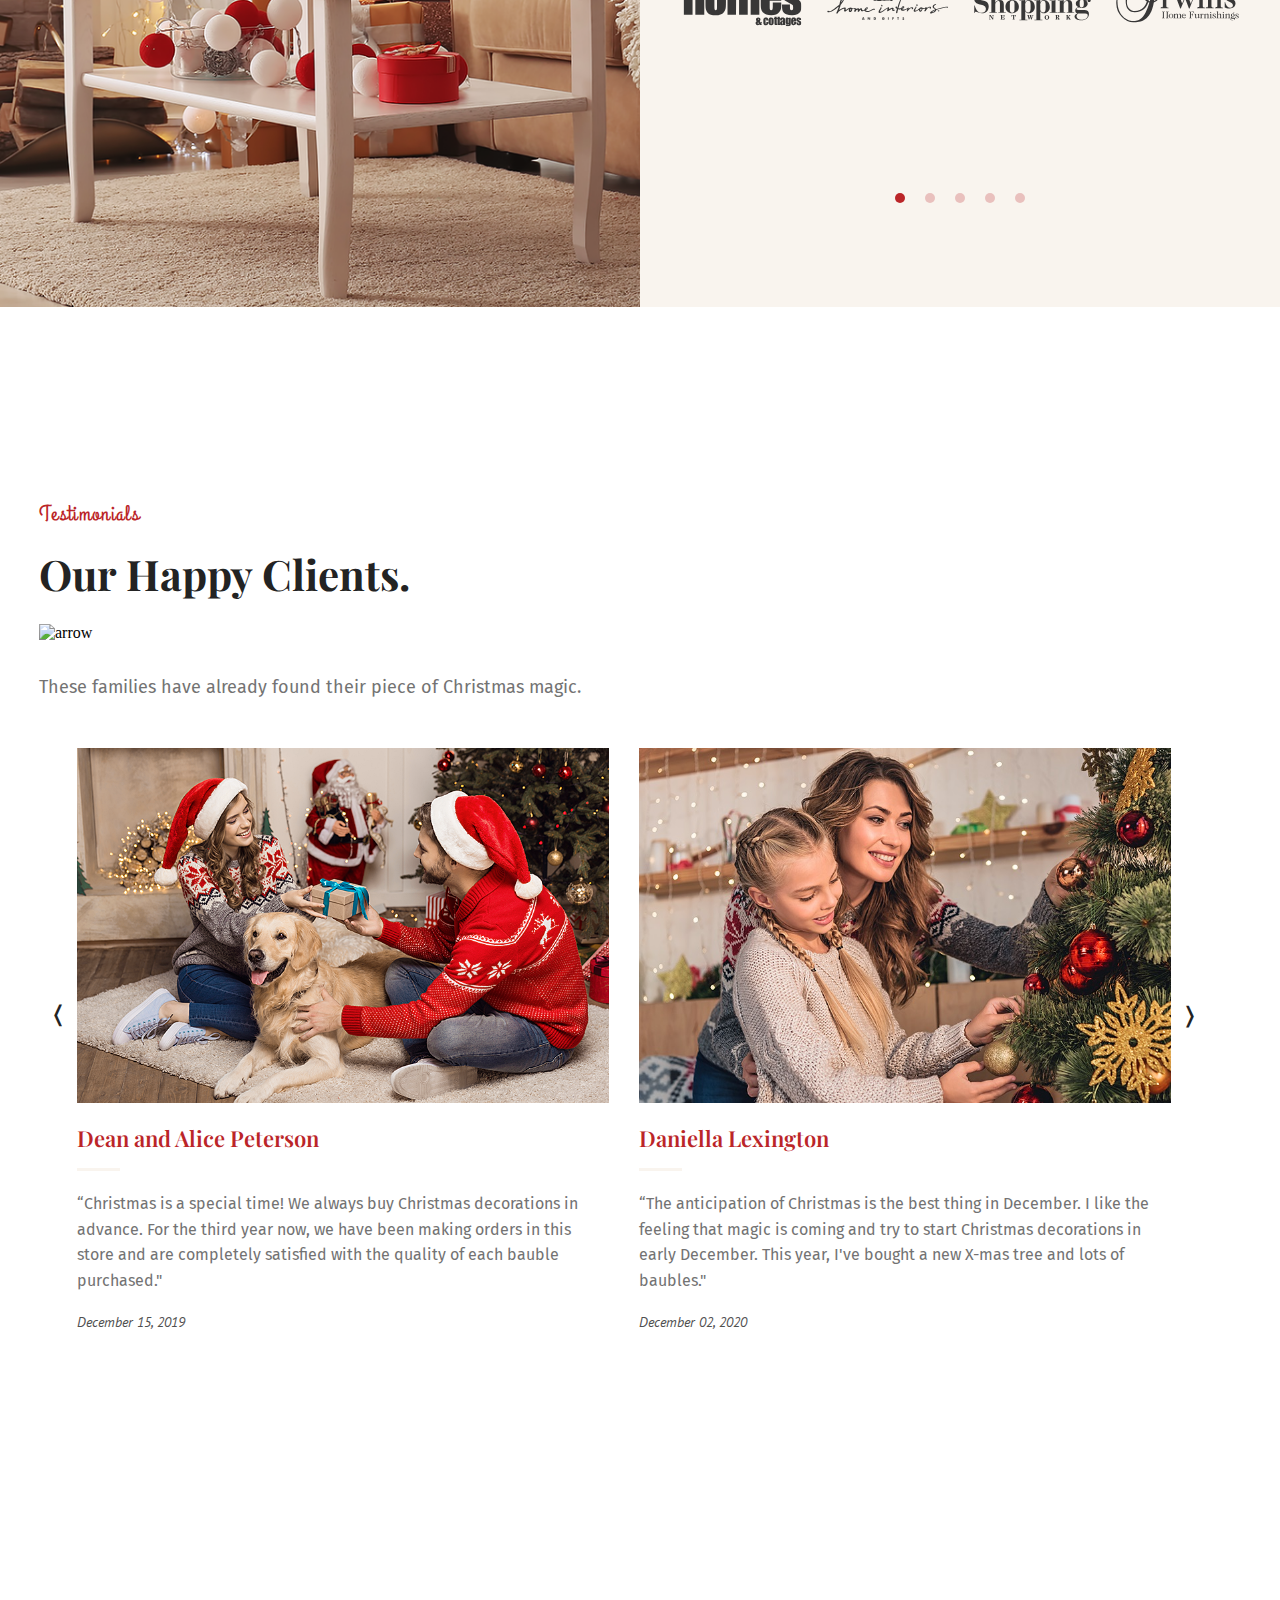
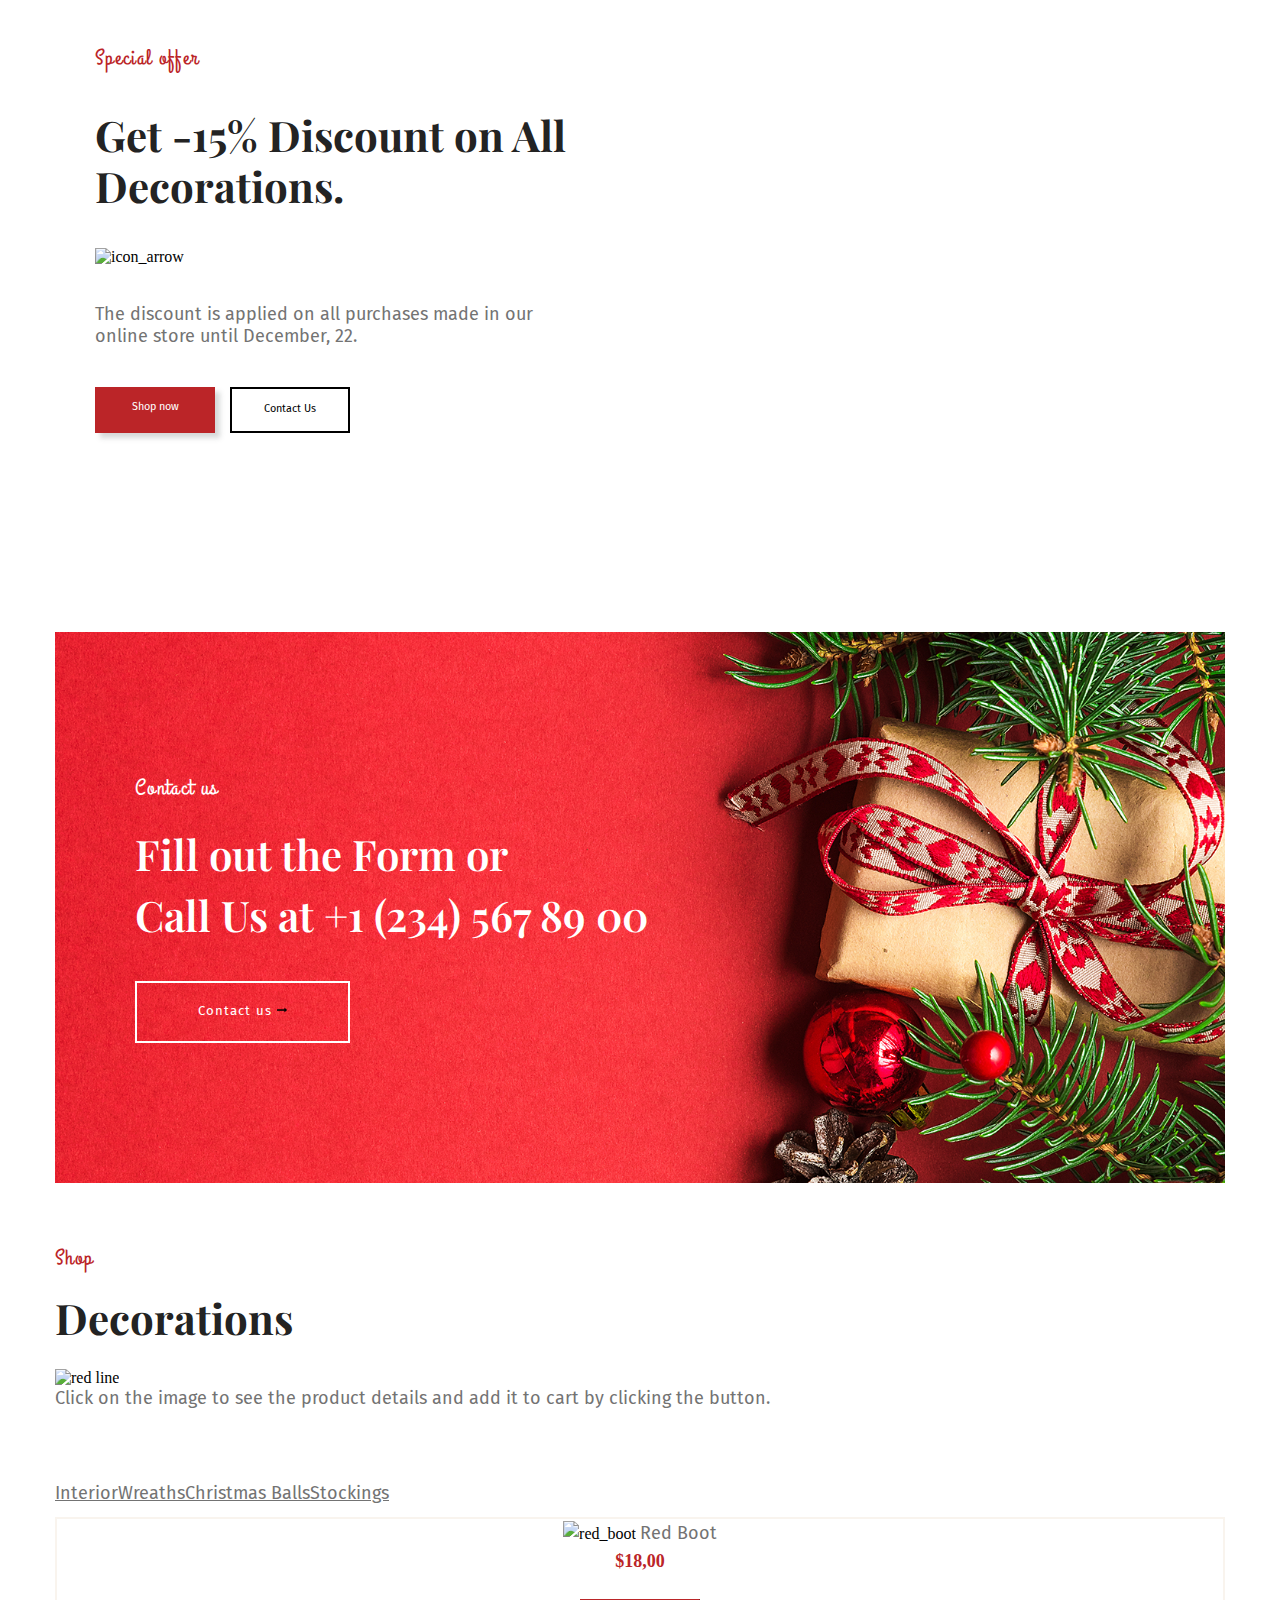
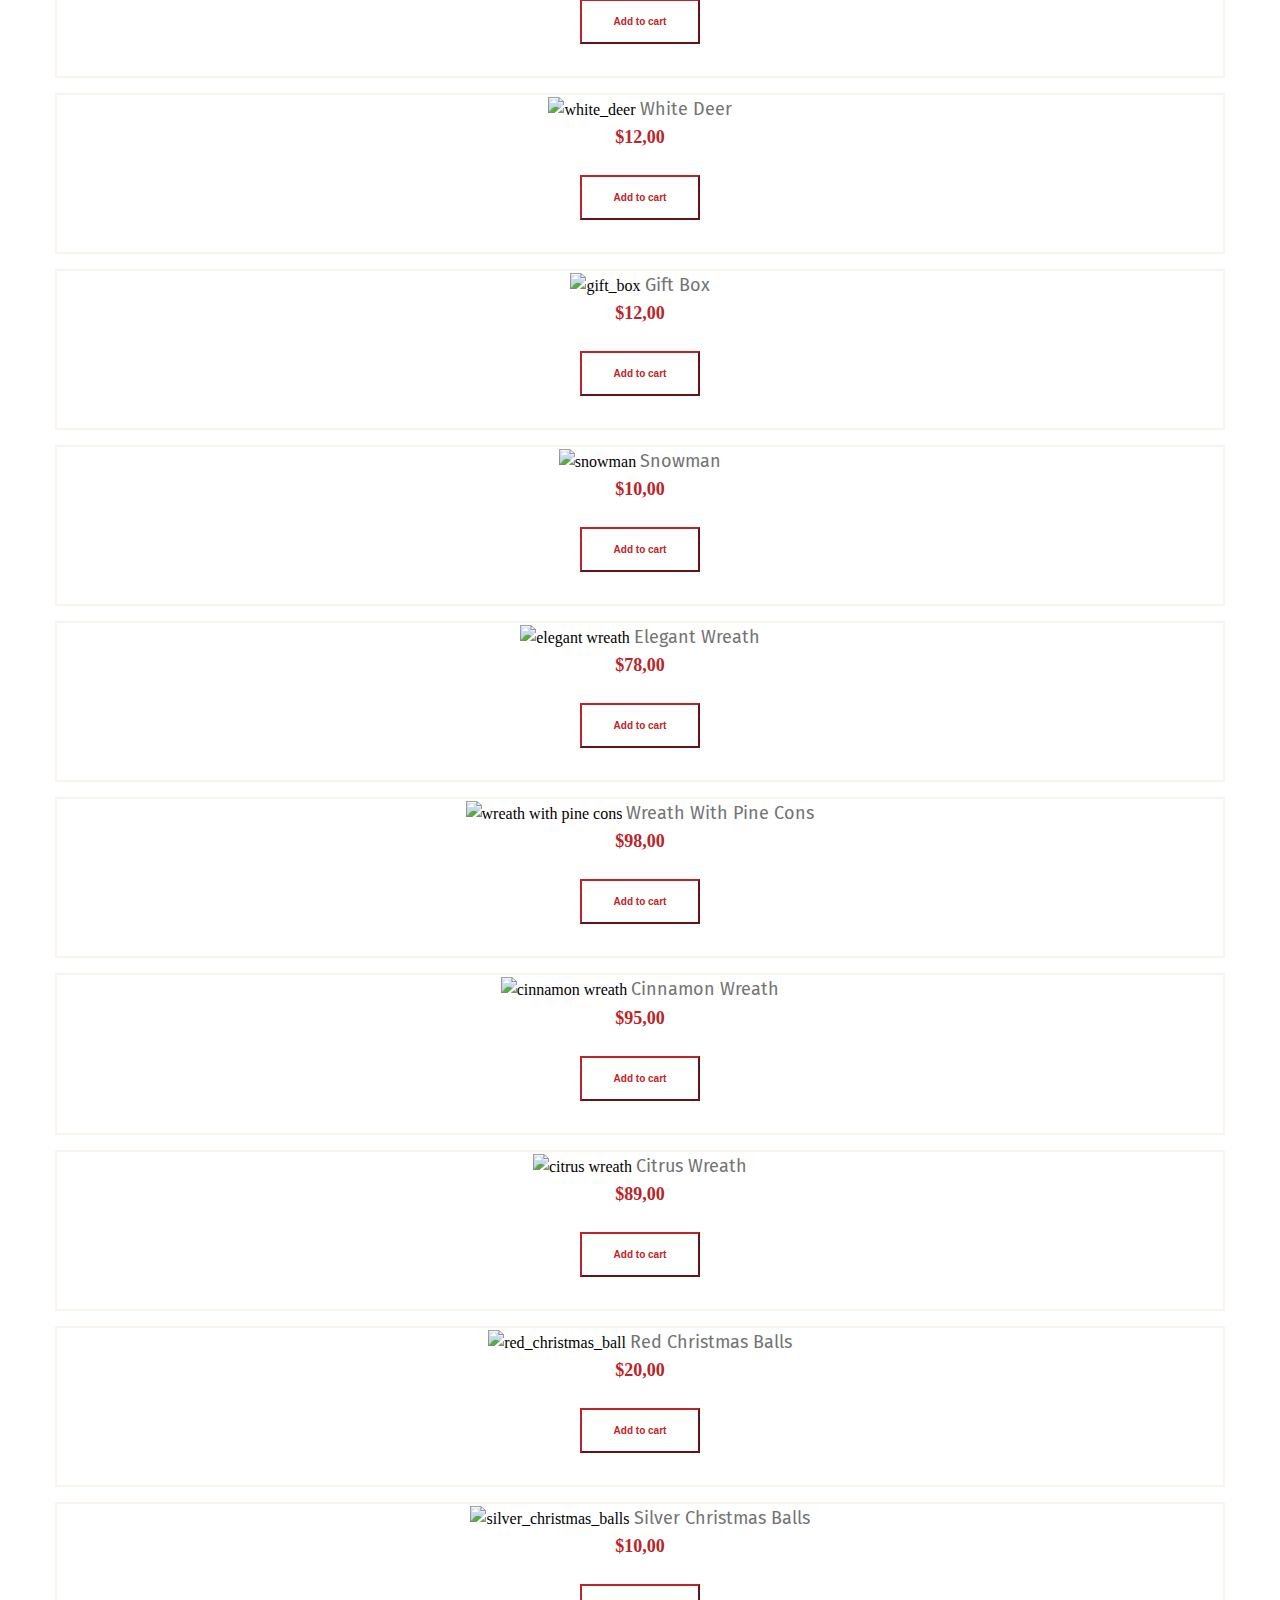
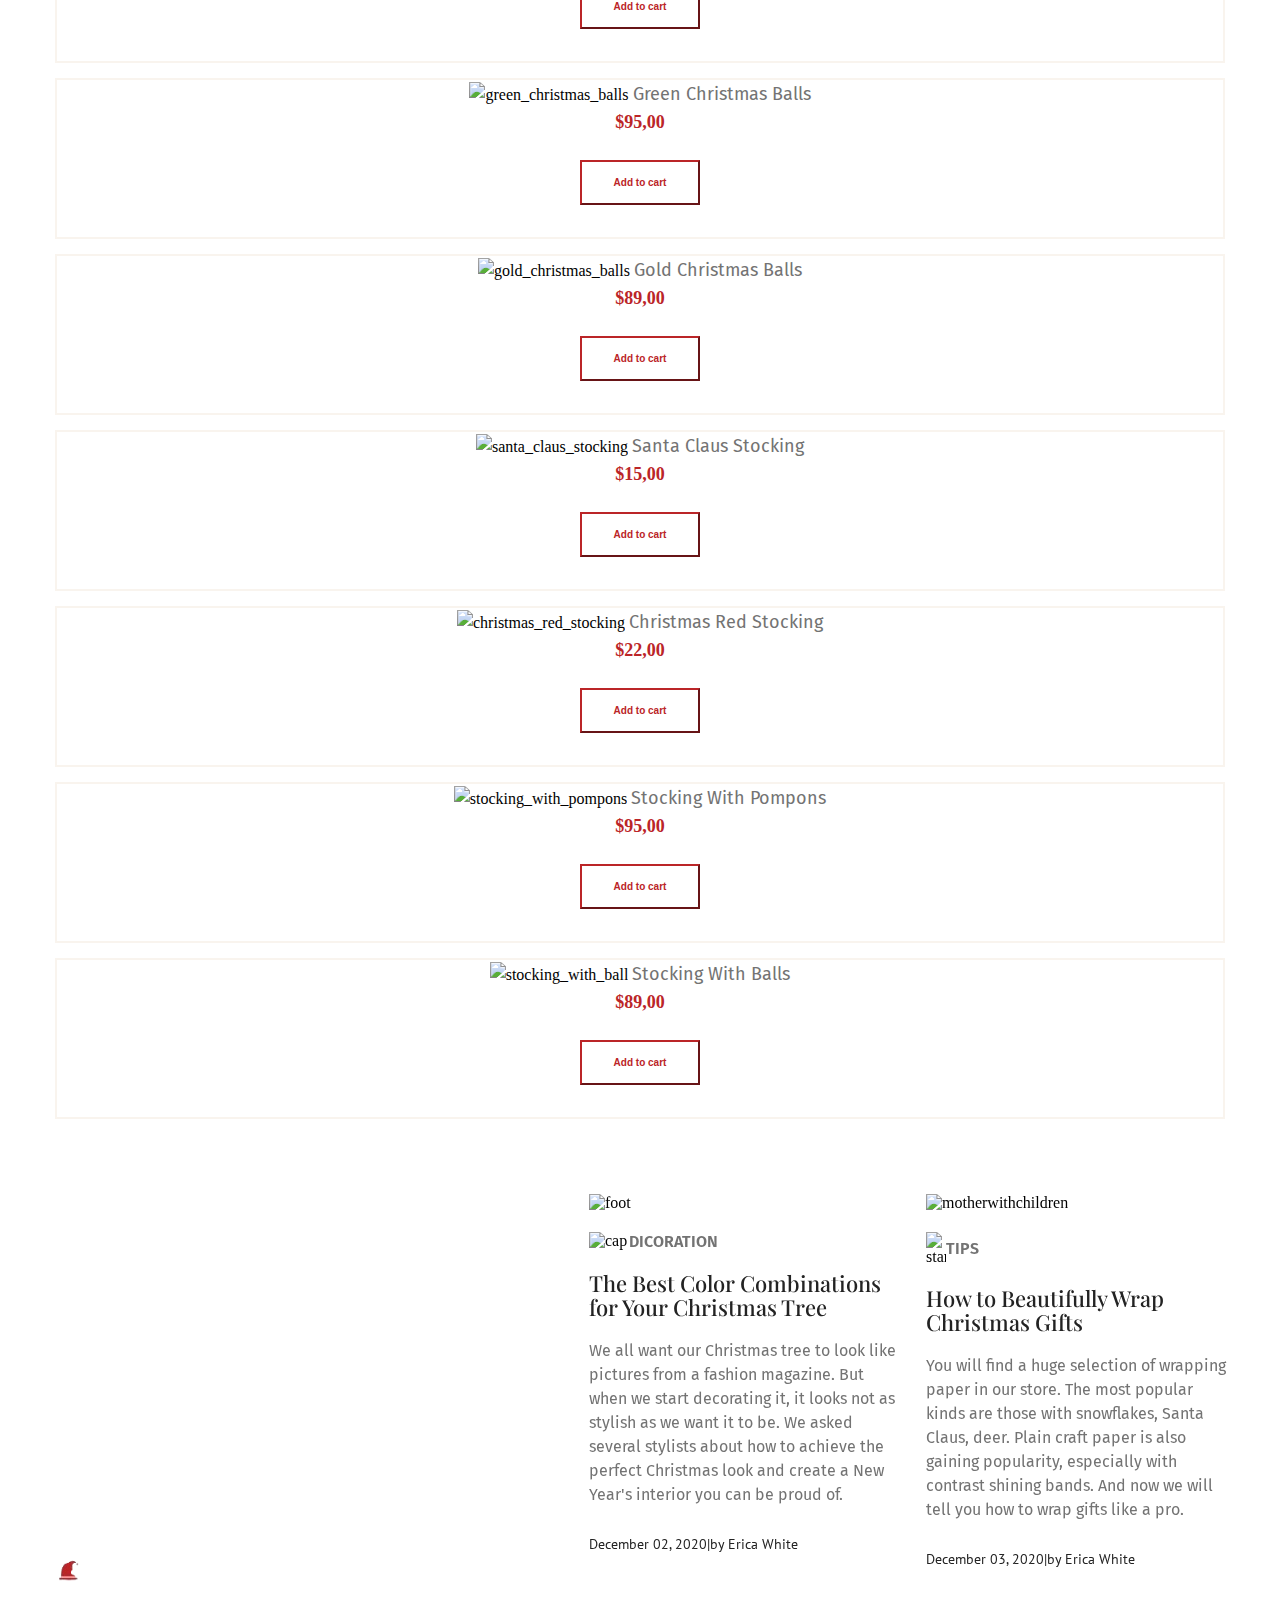
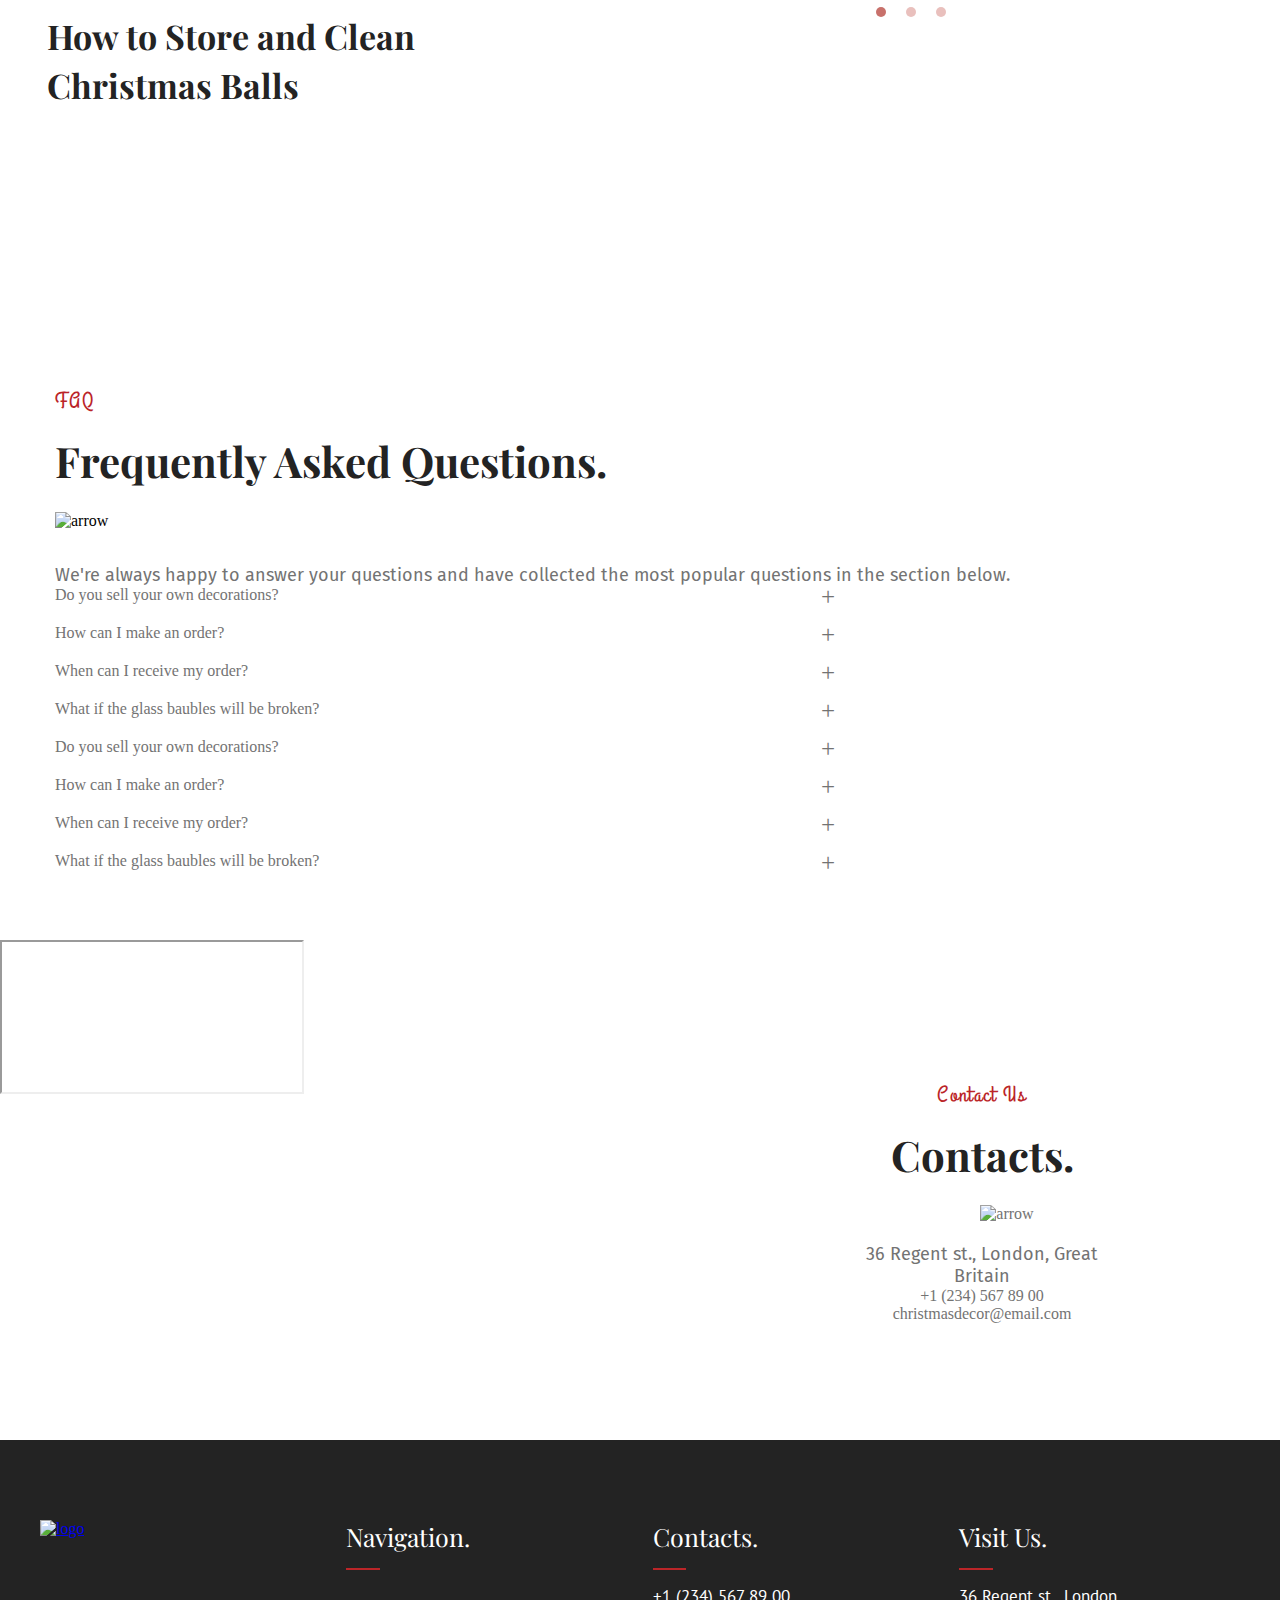
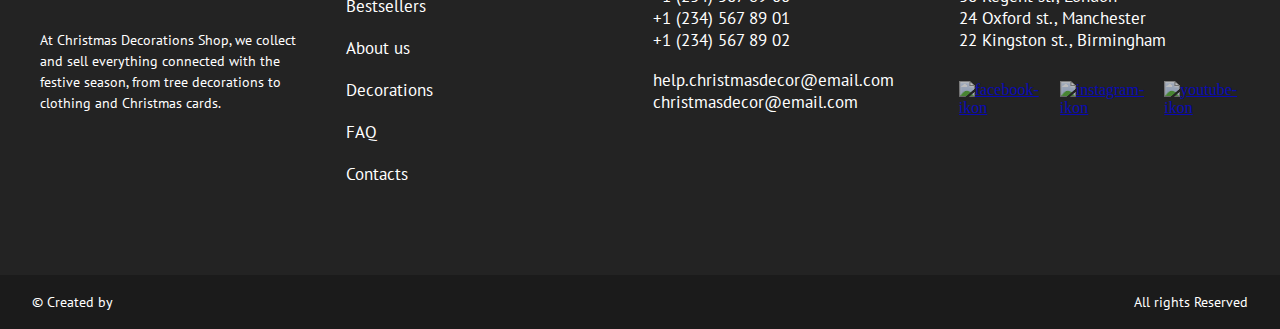
==== commit e77a37d4: "big slide" ====
--- a/index.html
+++ b/index.html
@@ -9,6 +9,7 @@
   <link rel="shortcut icon" href="img/header/christmas-icon-main.png" type="image/x-icon">
   <link href="https://cdn.jsdelivr.net/npm/bootstrap@5.2.0/dist/css/bootstrap.min.css" rel="stylesheet"
     integrity="sha384-gH2yIJqKdNHPEq0n4Mqa/HGKIhSkIHeL5AyhkYV8i59U5AR6csBvApHHNl/vI1Bx" crossorigin="anonymous">
+  <link rel="stylesheet" href="https://cdnjs.cloudflare.com/ajax/libs/font-awesome/4.7.0/css/font-awesome.min.css">
   <link rel="stylesheet" href="css/index.css">
   <script>
     window.addEventListener('load', function () {
@@ -24,7 +25,7 @@
     <div class="loader-section section-left"></div>
     <div class="loader-section section-right"></div>
   </div>
-  
+
   <button id="btn-scroll-top" title="Go to top">Top</button>
   <!--Tsono Vitalii start-->
   <header class="header">
@@ -237,26 +238,26 @@
       </div>
       <div class="countdown">
         <div id="tyear" class="tyear"></div>
-        <h2 class="tcountdown">How many days until Christmas:</h2>
+        <h2 class="tcountdown">Till the New Year left:</h2>
         <div id="tcountdown" class="tcountdown">
-            <div class="ttime">
-                <h2 id="tdays"></h2>
-                <small>days</small>
-            </div>
-            <div class="ttime">
-                <h2 id="thours"></h2>
-                <small>hours</small>
-            </div>
-            <div class="ttime">
-                <h2 id="tminutes"></h2>
-                <small>minutes</small>
-            </div>
-            <div class="ttime">
-                <h2 id="tseconds"></h2>
-                <small>seconds</small>
-            </div>
-        </div>
-    </div>
+          <div class="ttime">
+            <h2 id="tdays"></h2>
+            <small>days</small>
+          </div>
+          <div class="ttime">
+            <h2 id="thours"></h2>
+            <small>hours</small>
+          </div>
+          <div class="ttime">
+            <h2 id="tminutes"></h2>
+            <small>minutes</small>
+          </div>
+          <div class="ttime">
+            <h2 id="tseconds"></h2>
+            <small>seconds</small>
+          </div>
+        </div>
+      </div>
     </div>
   </section>
   <!--Fursova Olha end-->
@@ -870,8 +871,7 @@
     <div class="faq__googlemaps">
       <iframe class="faq__iframe"
         src="https://www.google.com/maps/embed?pb=!1m18!1m12!1m3!1d2674.3179605955447!2d33.39016881528805!3d47.910884874901946!2m3!1f0!2f0!3f0!3m2!1i1024!2i768!4f13.1!3m3!1m2!1s0x40db20bd2386221d%3A0x5afba5b6adf31096!2zOTUg0LrQstCw0YDRgtCw0Ls!5e0!3m2!1sru!2sua!4v1660513906291!5m2!1sru!2sua"
-         allowfullscreen="" loading="lazy"
-        referrerpolicy="no-referrer-when-downgrade"></iframe>
+        allowfullscreen="" loading="lazy" referrerpolicy="no-referrer-when-downgrade"></iframe>
 
     </div>
     <div class="faq__contactform">
@@ -1015,12 +1015,15 @@
   <!-- Taras -->
   <div class="about-modal">
     <div class="about-modal-content">
-      <div class="about-close-button">&times;</div>
+      <div class=about-slide-btn>
+        <span class="about-search fa fa-search"></span>
+        <span class="about-close-button">&times;</span>
+      </div>
       <div class='about-modal-content-img'></div>
     </div>
   </div>
   <!-- Taras -->
-  
+
   <script src="https://code.jquery.com/jquery-3.3.1.slim.min.js"
     integrity="sha384-q8i/X+965DzO0rT7abK41JStQIAqVgRVzpbzo5smXKp4YfRvH+8abtTE1Pi6jizo"
     crossorigin="anonymous"></script>
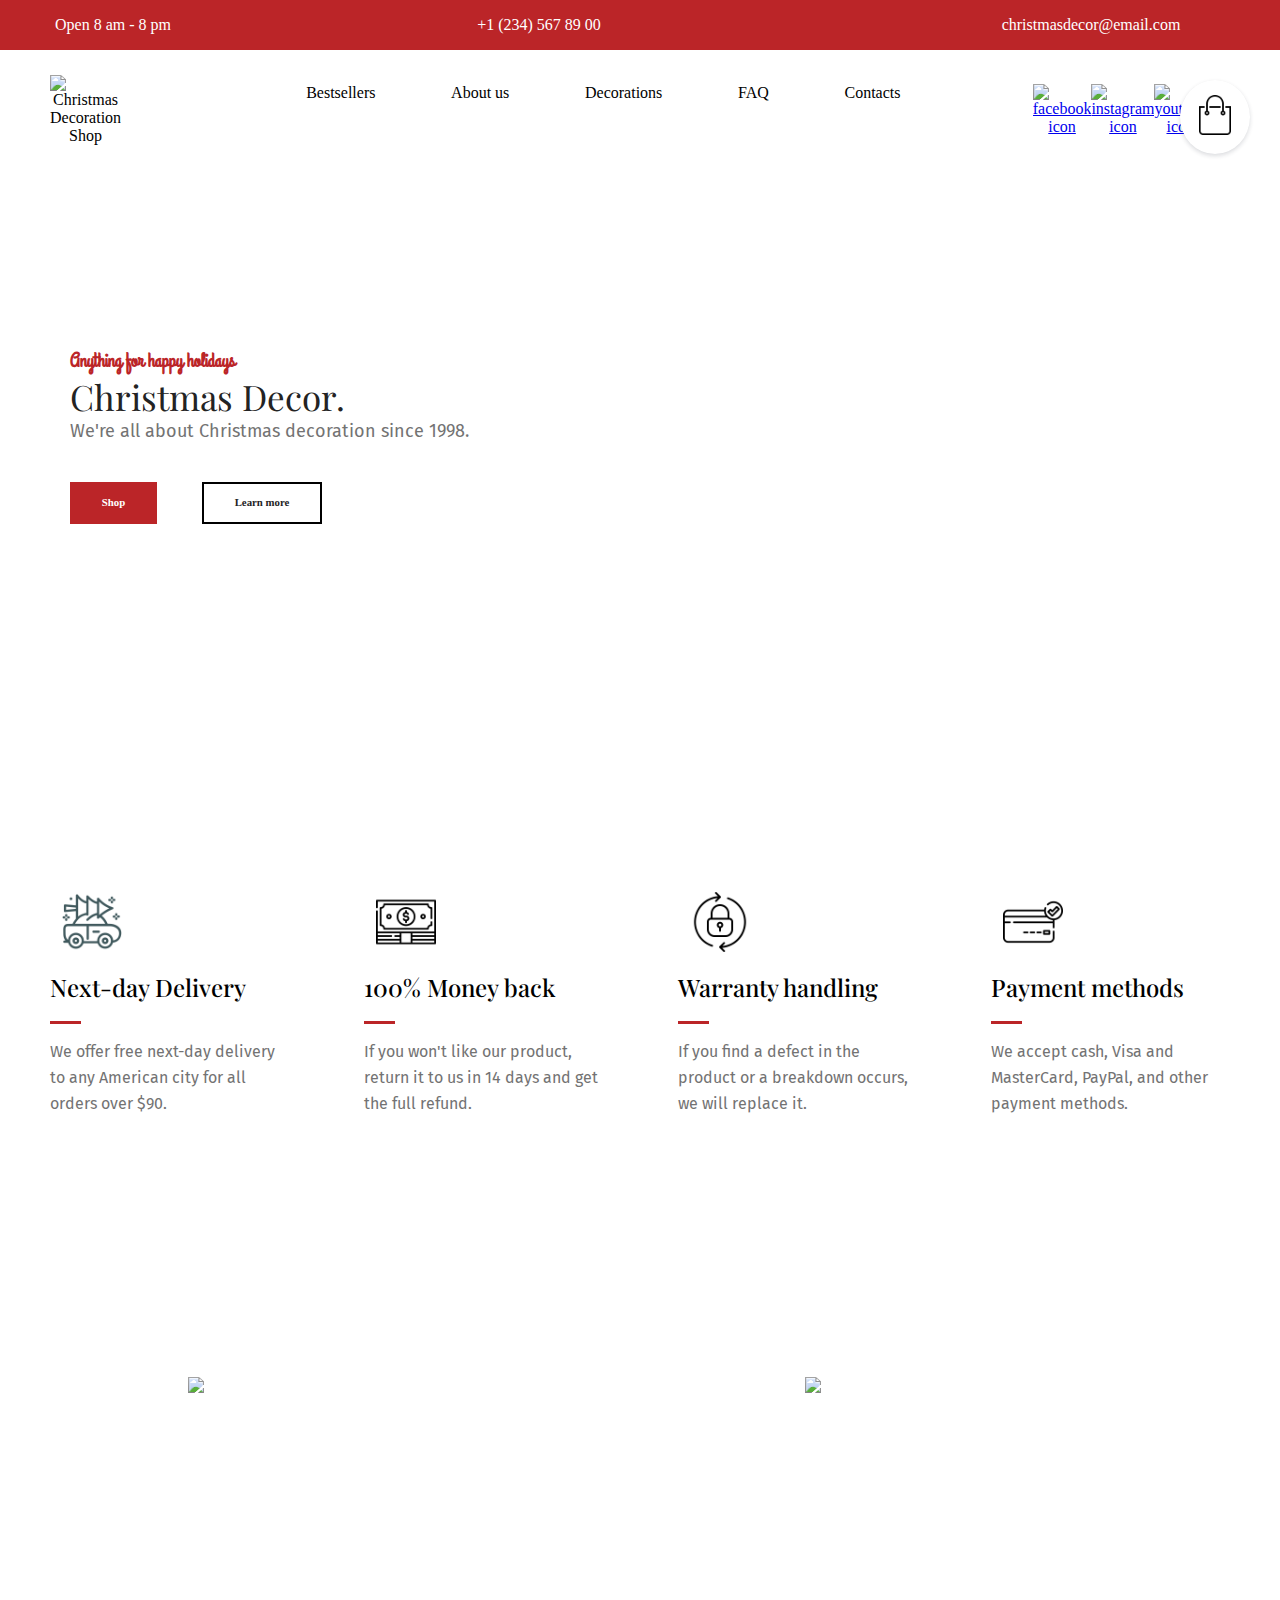
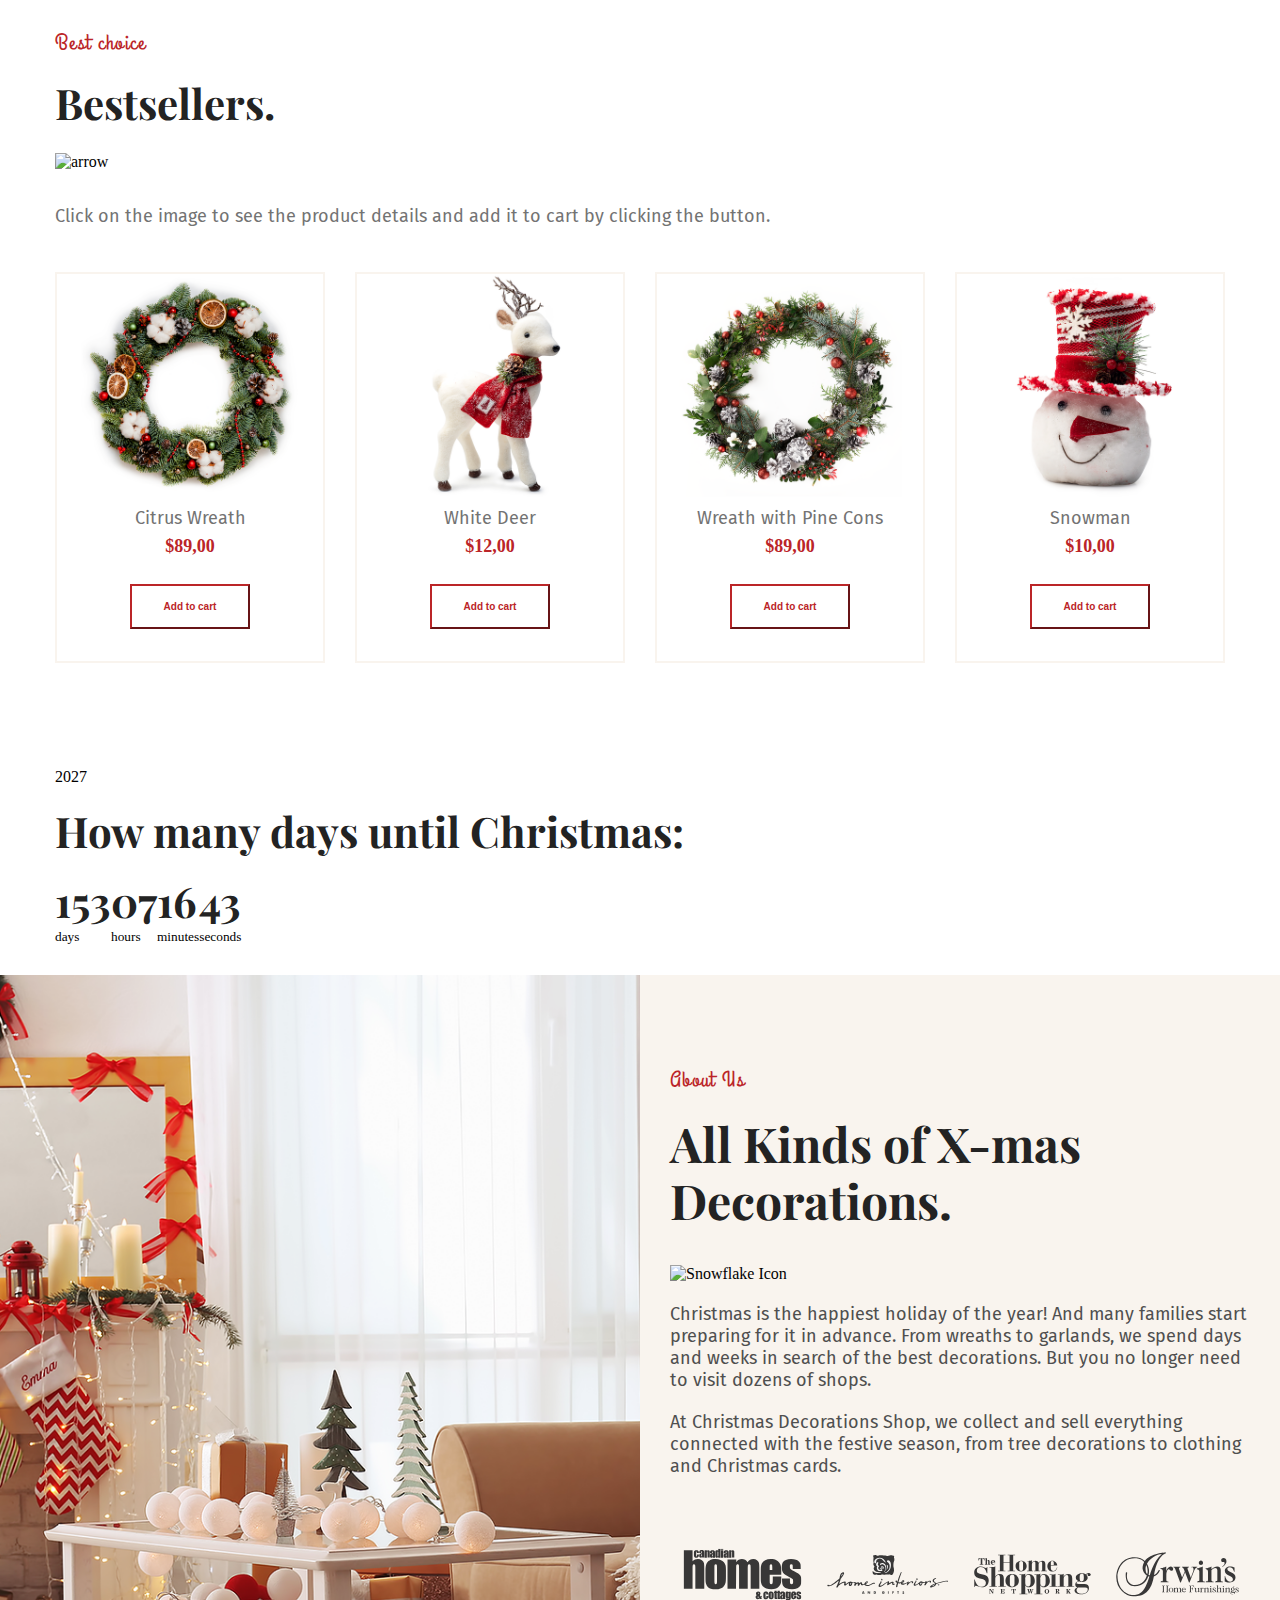
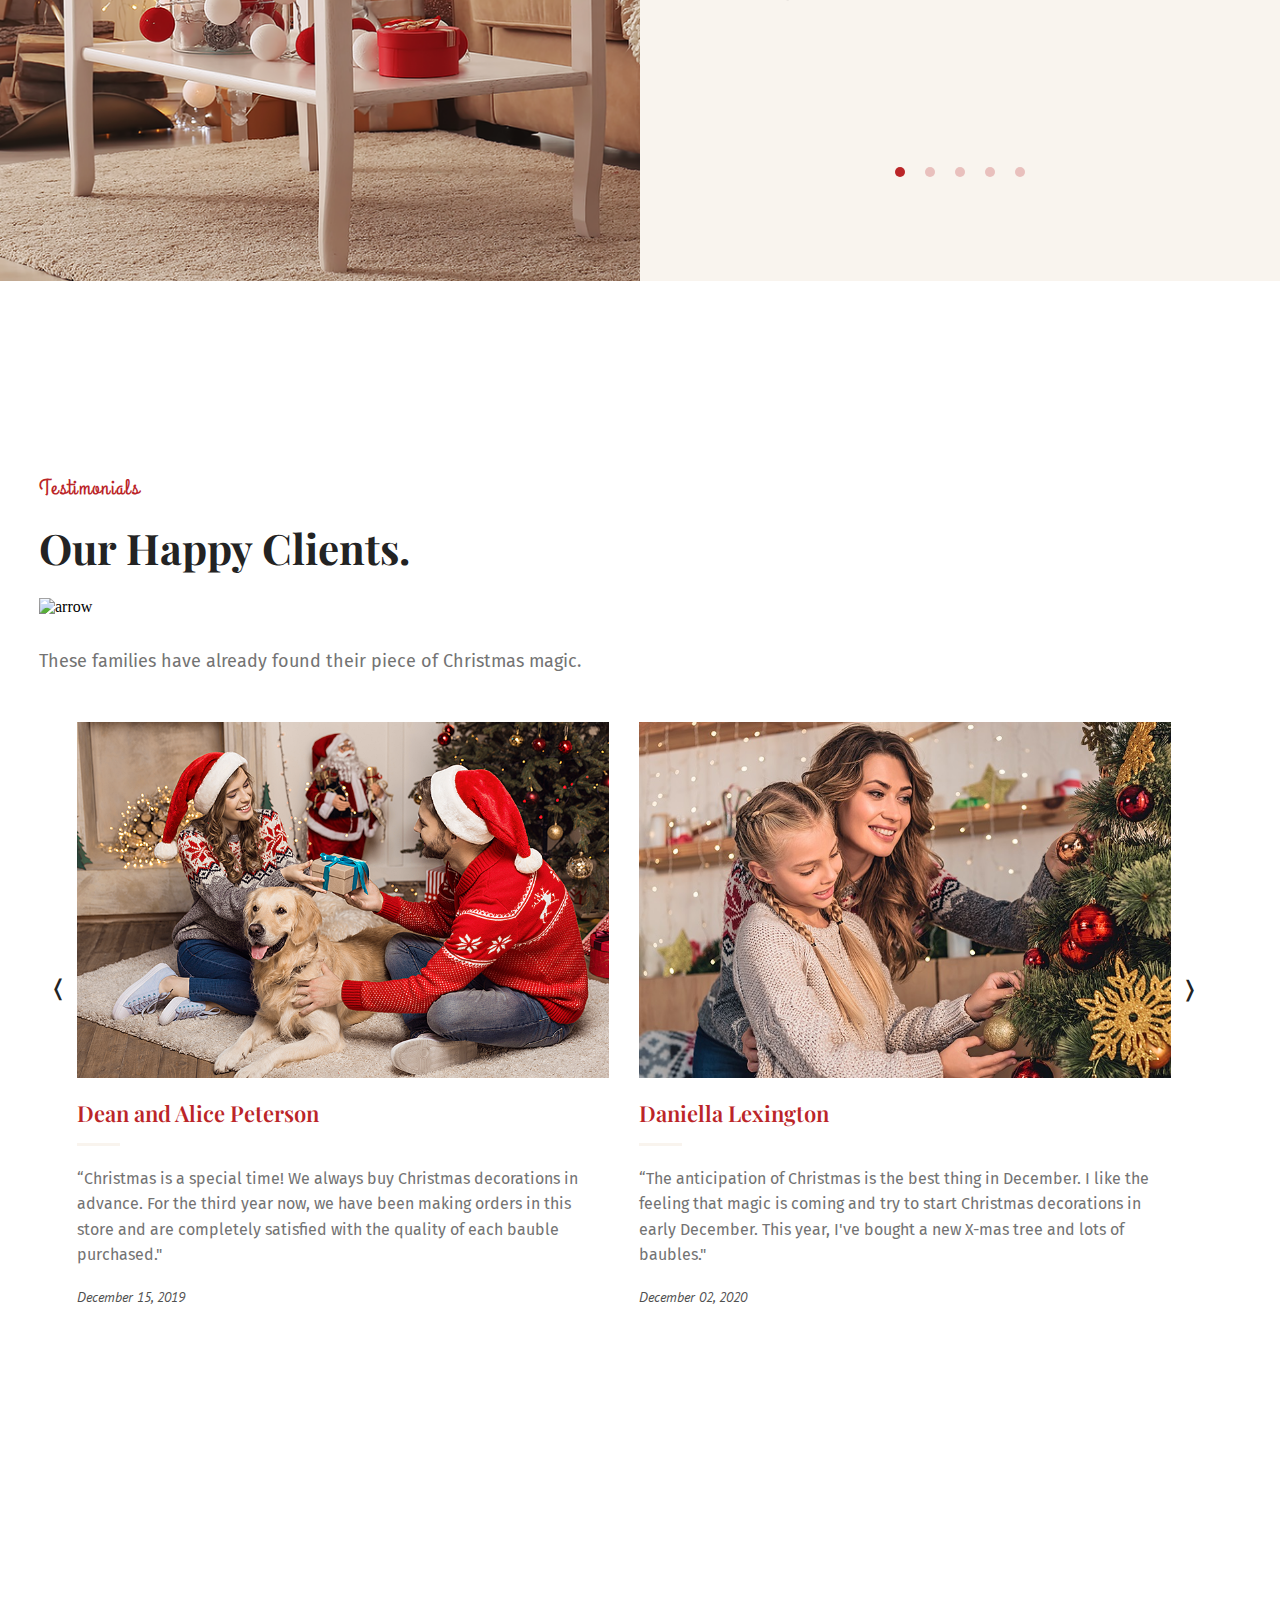
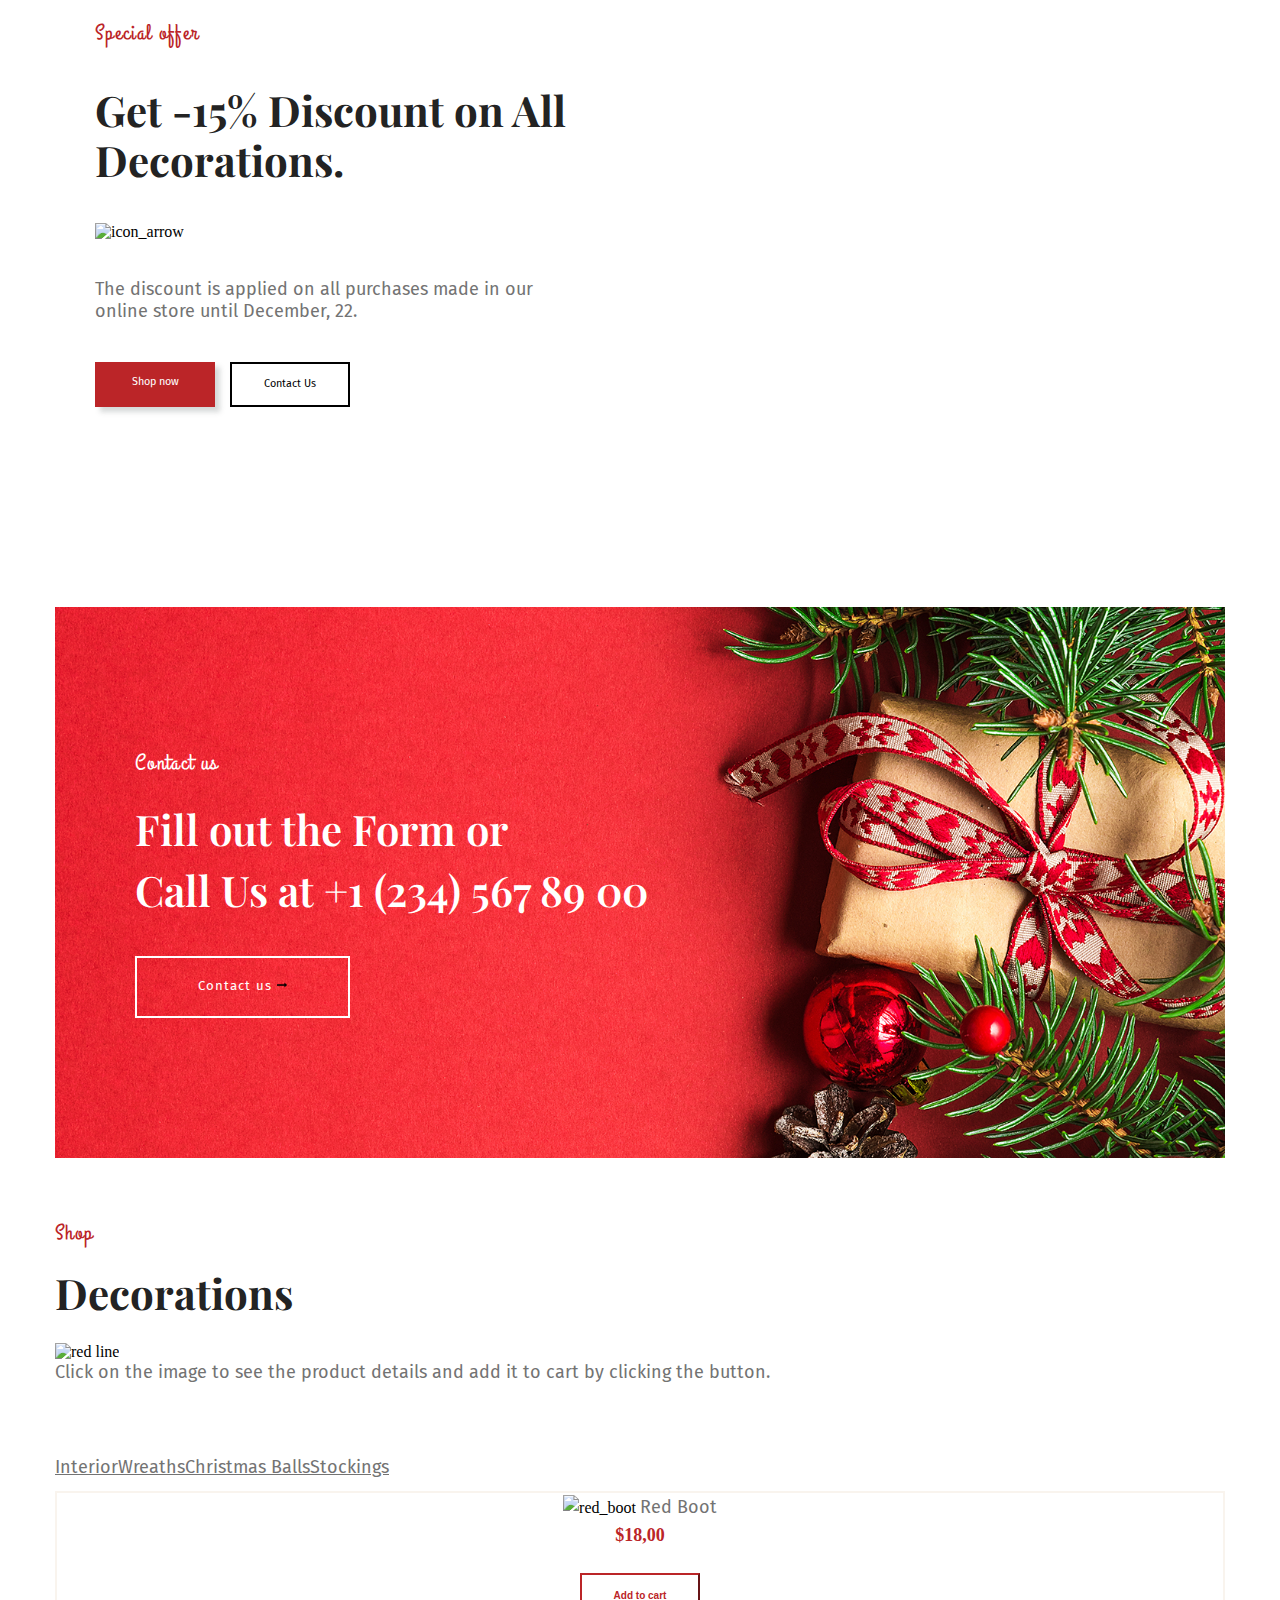
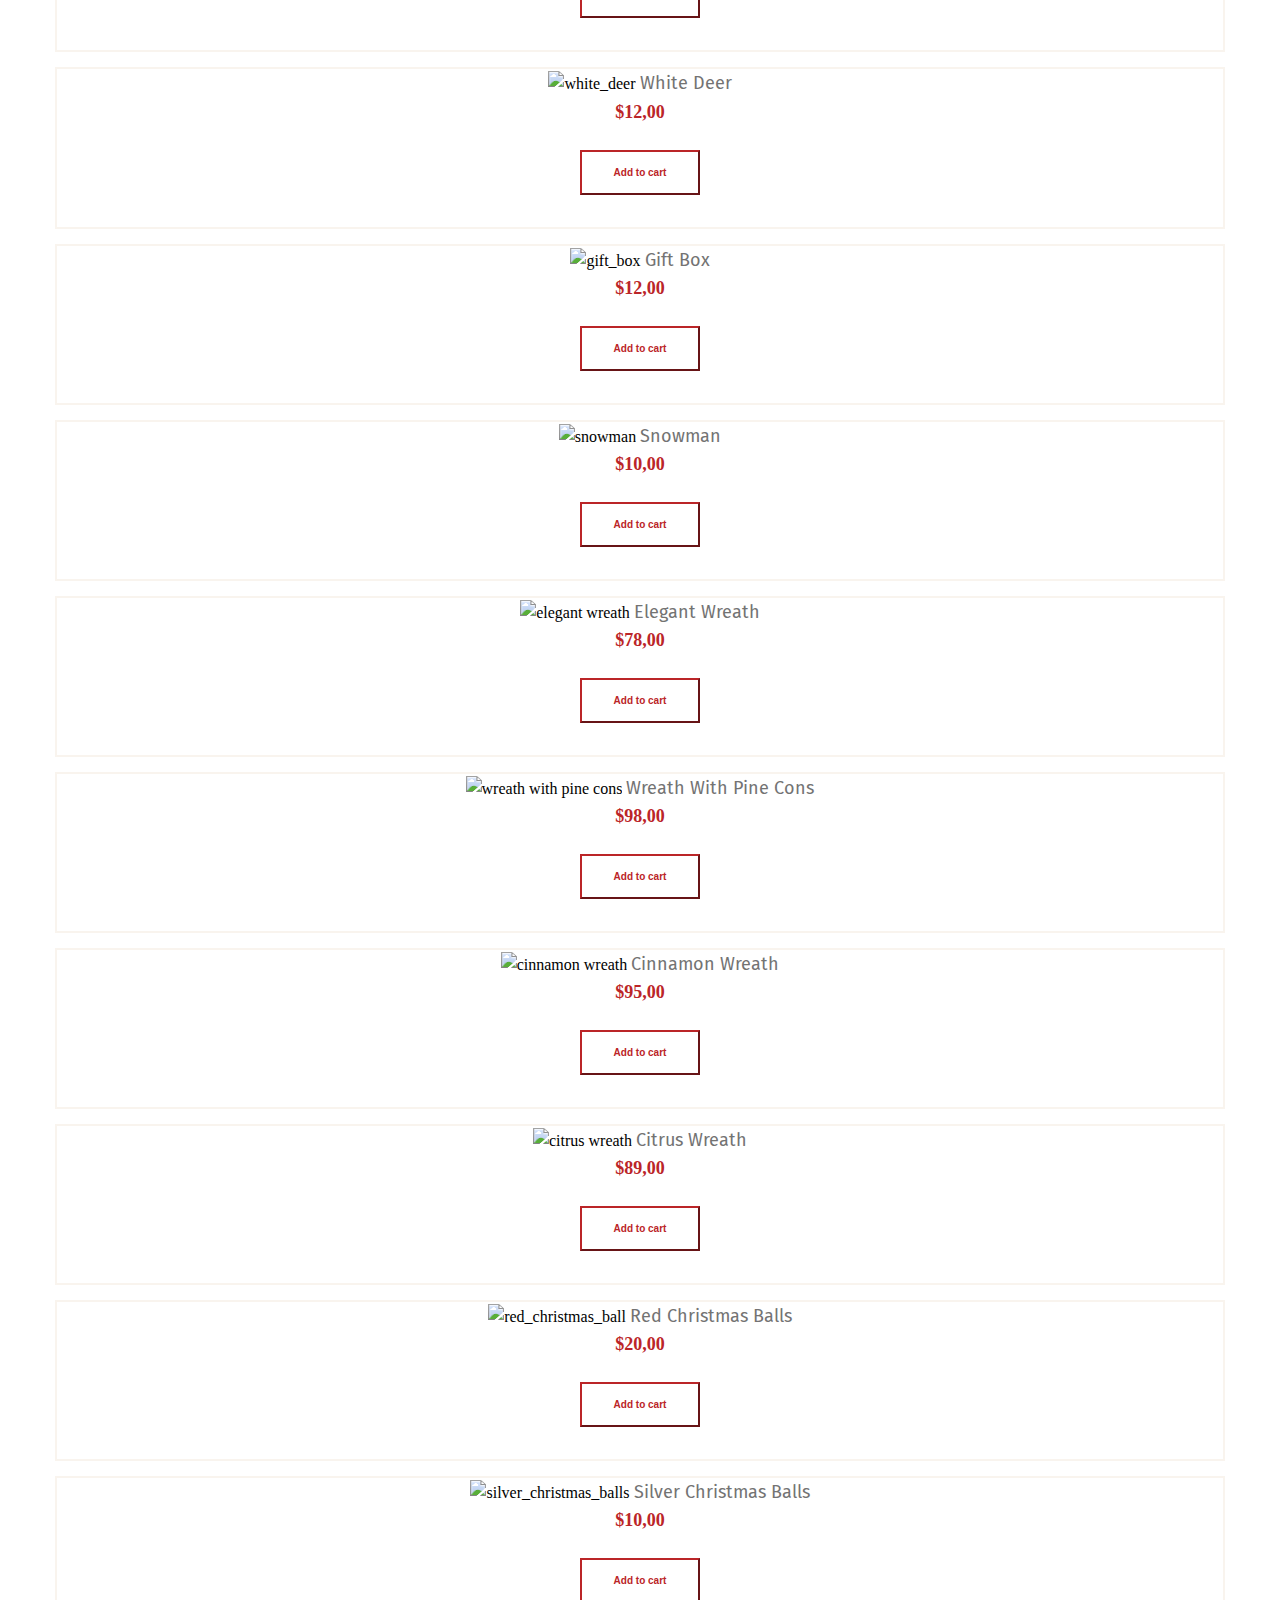
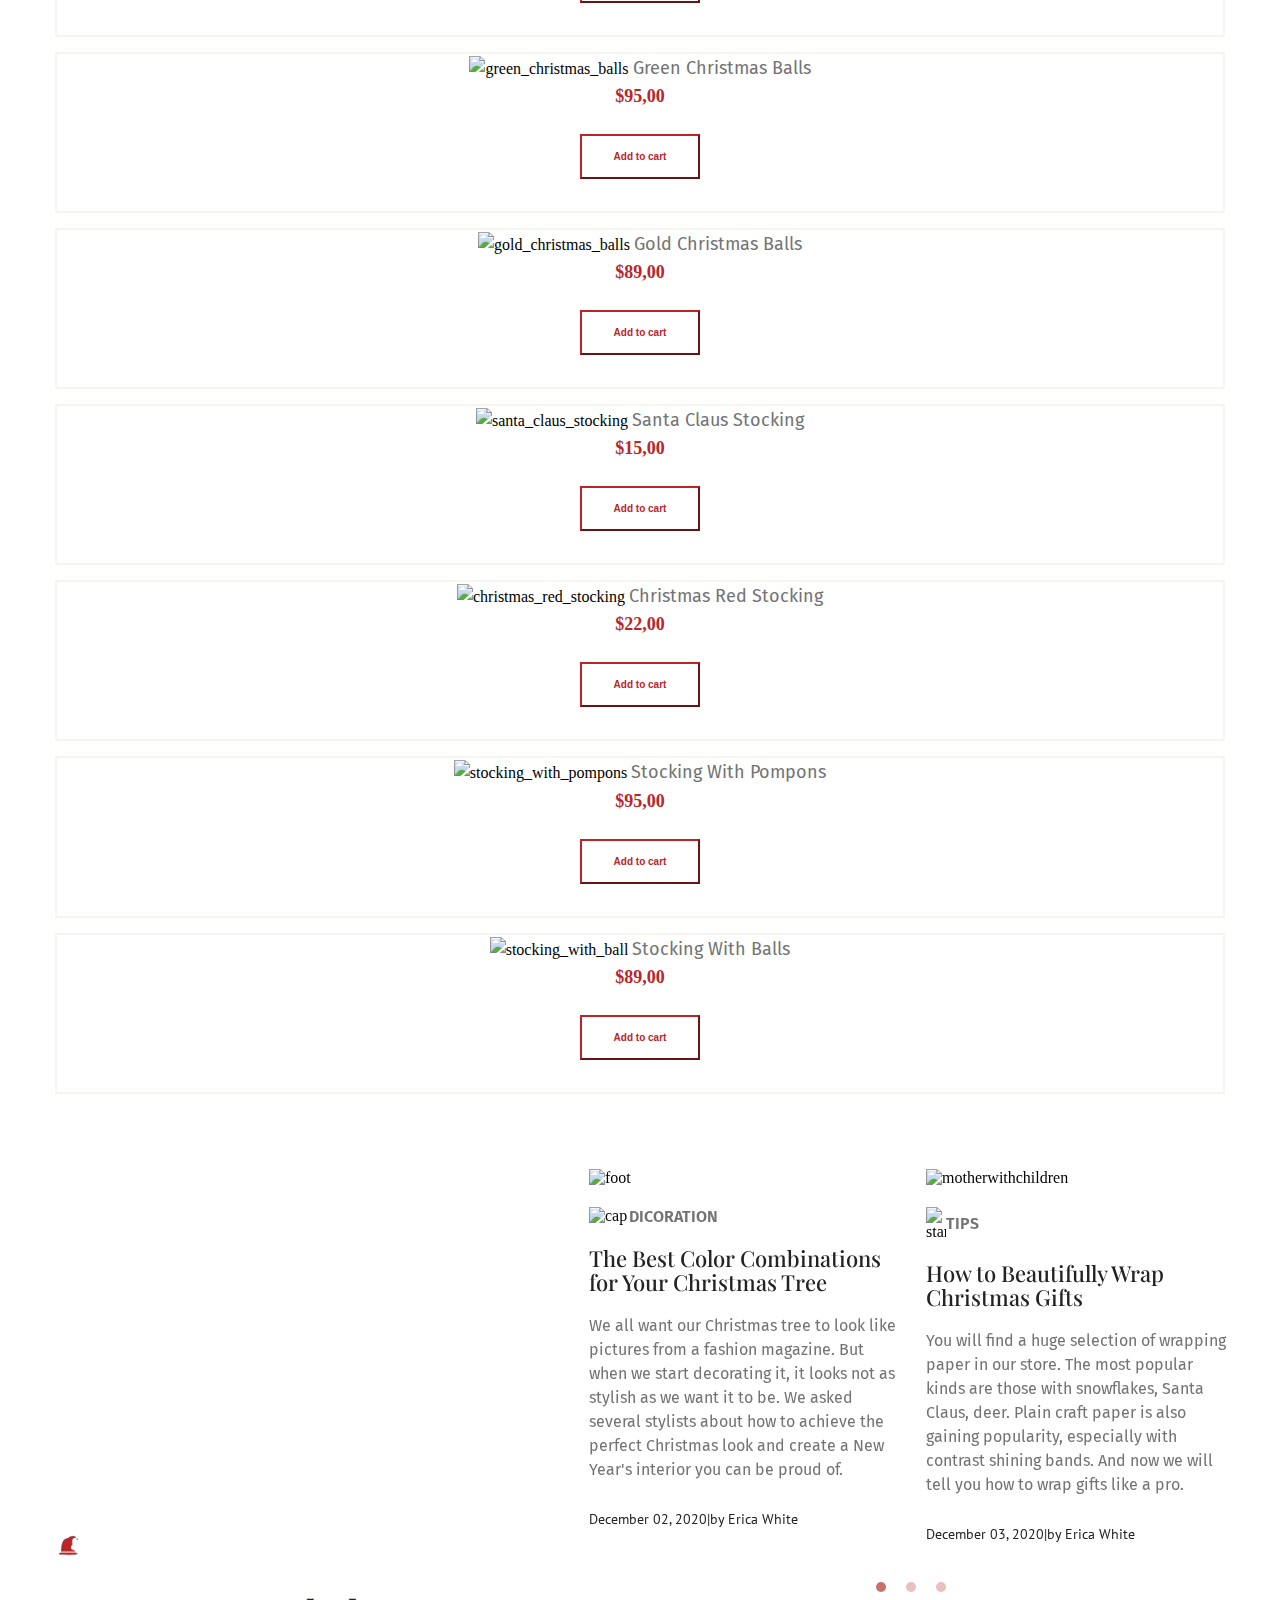
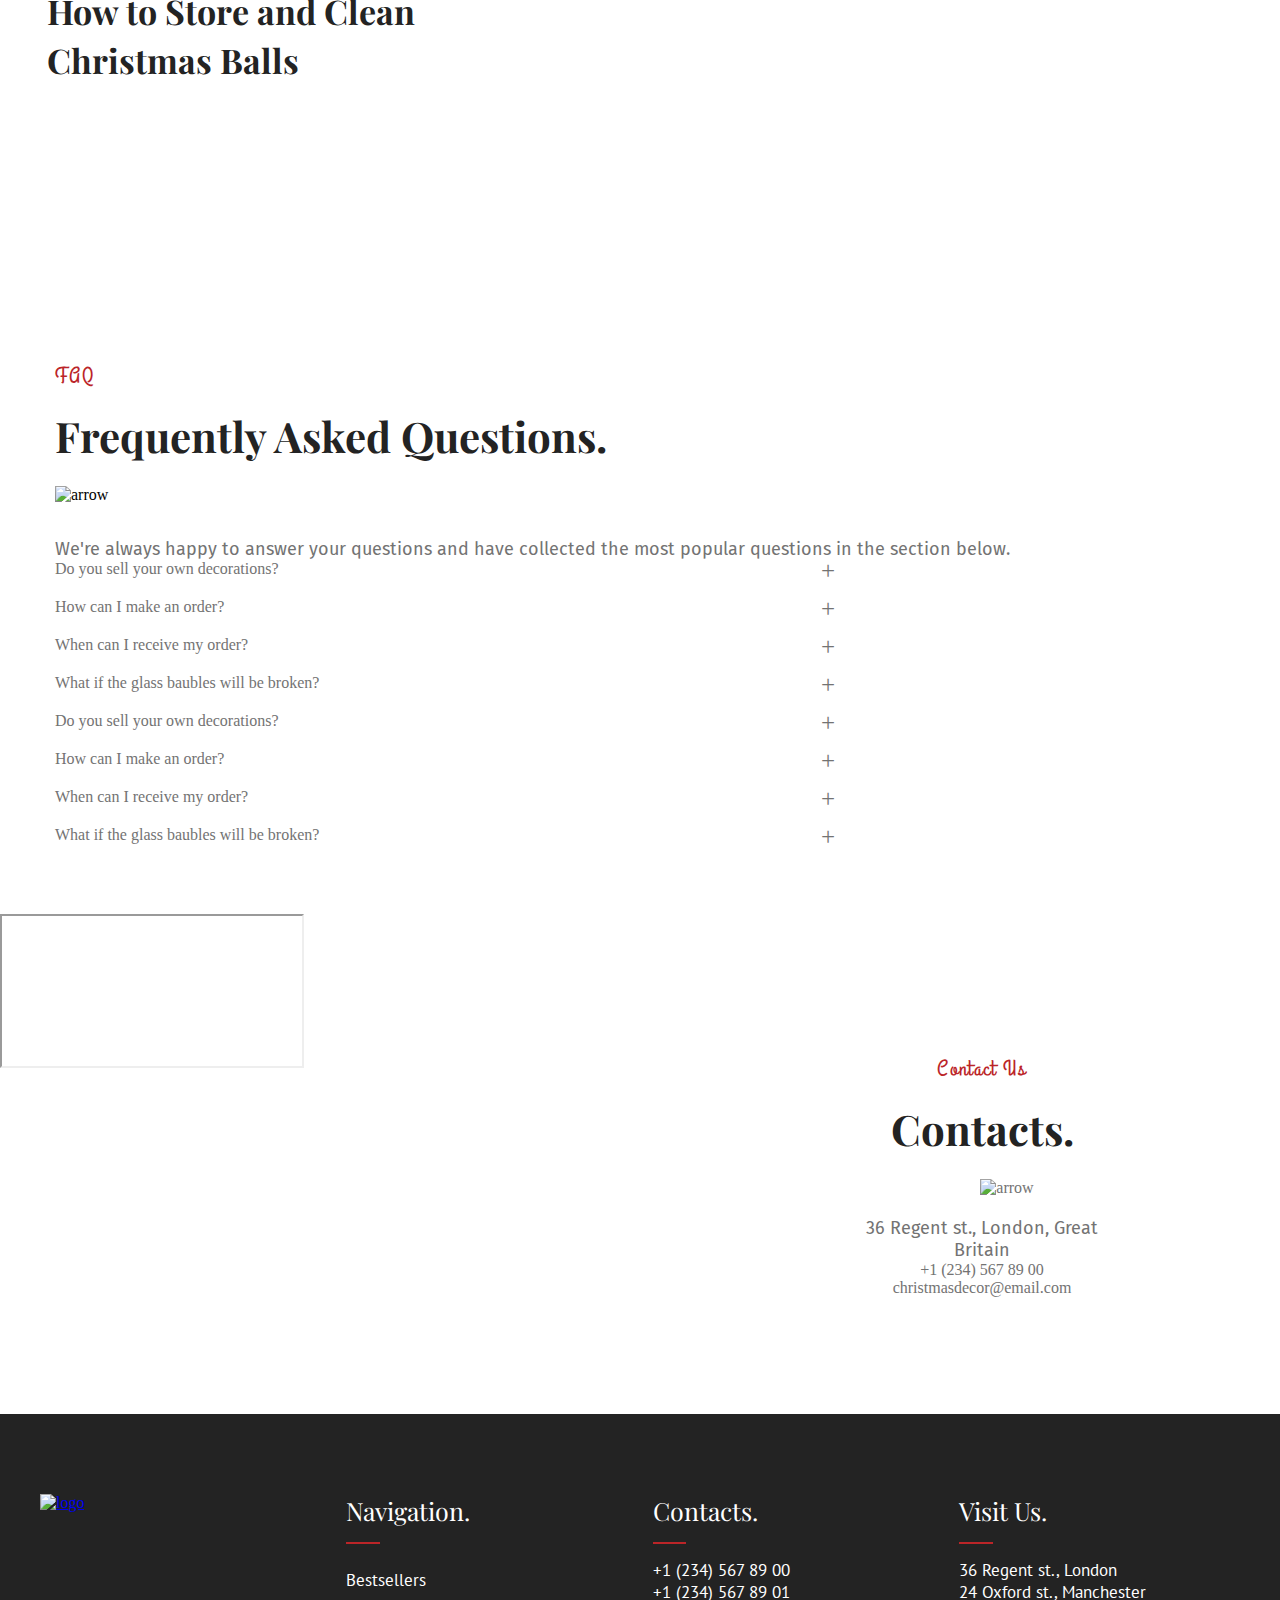
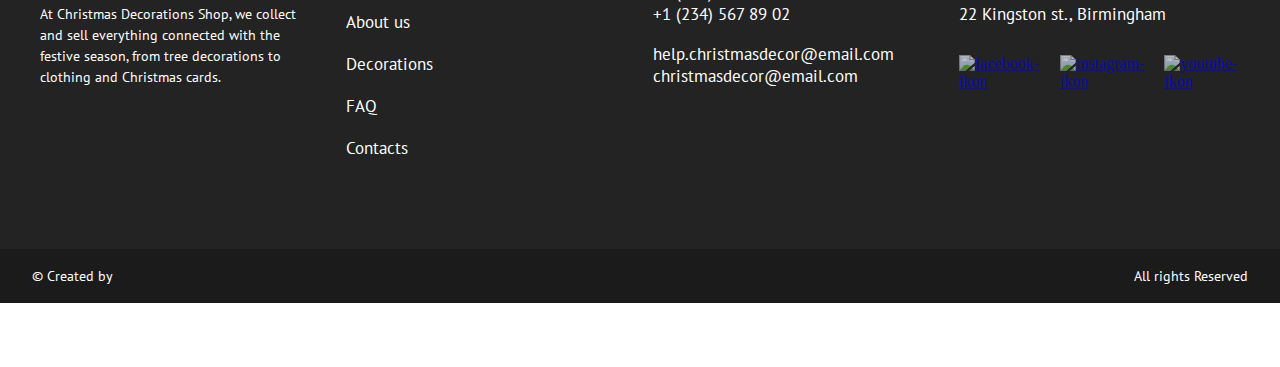
==== commit 21fa9450: "Merge branch 'main' of https://github.com/koldovsky/709-team-07" ====
--- a/index.html
+++ b/index.html
@@ -238,7 +238,7 @@
       </div>
       <div class="countdown">
         <div id="tyear" class="tyear"></div>
-        <h2 class="tcountdown">Till the New Year left:</h2>
+        <h2 class="tcountdown">How many days until Christmas:</h2>
         <div id="tcountdown" class="tcountdown">
           <div class="ttime">
             <h2 id="tdays"></h2>
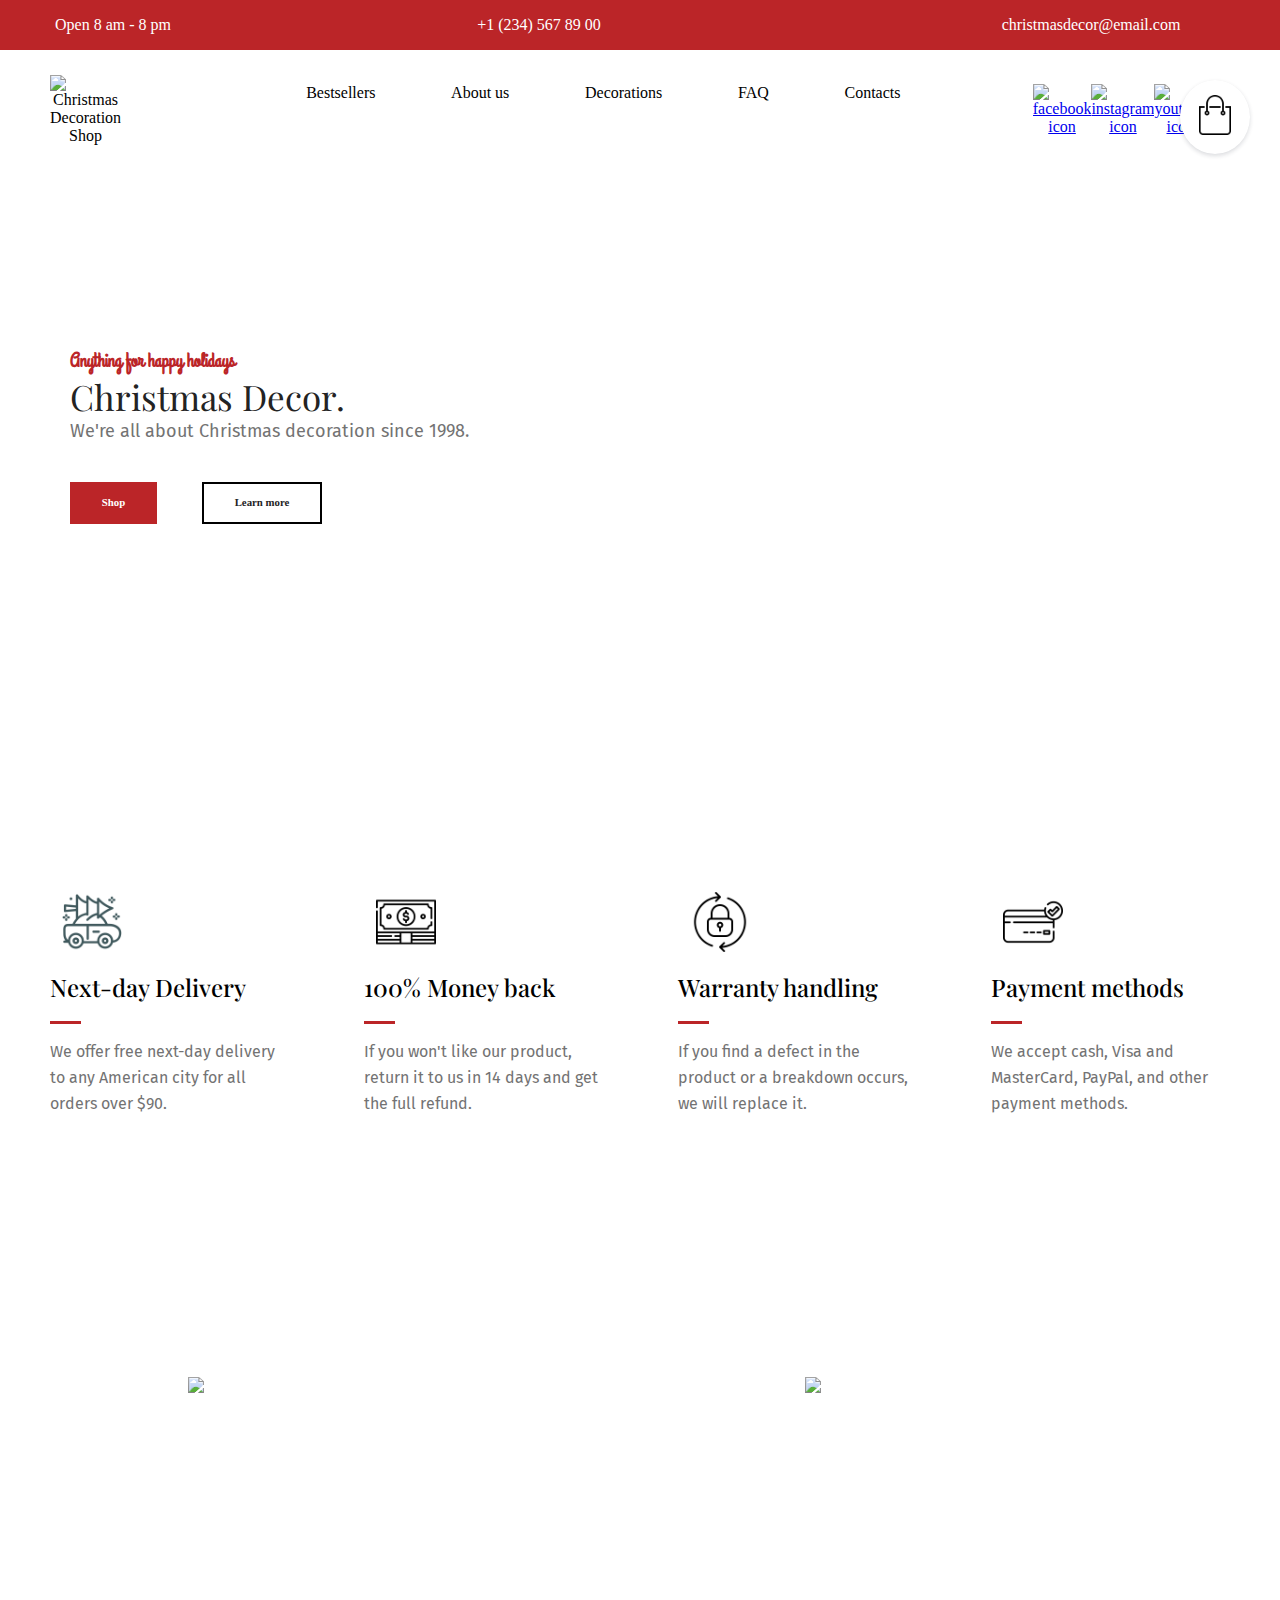
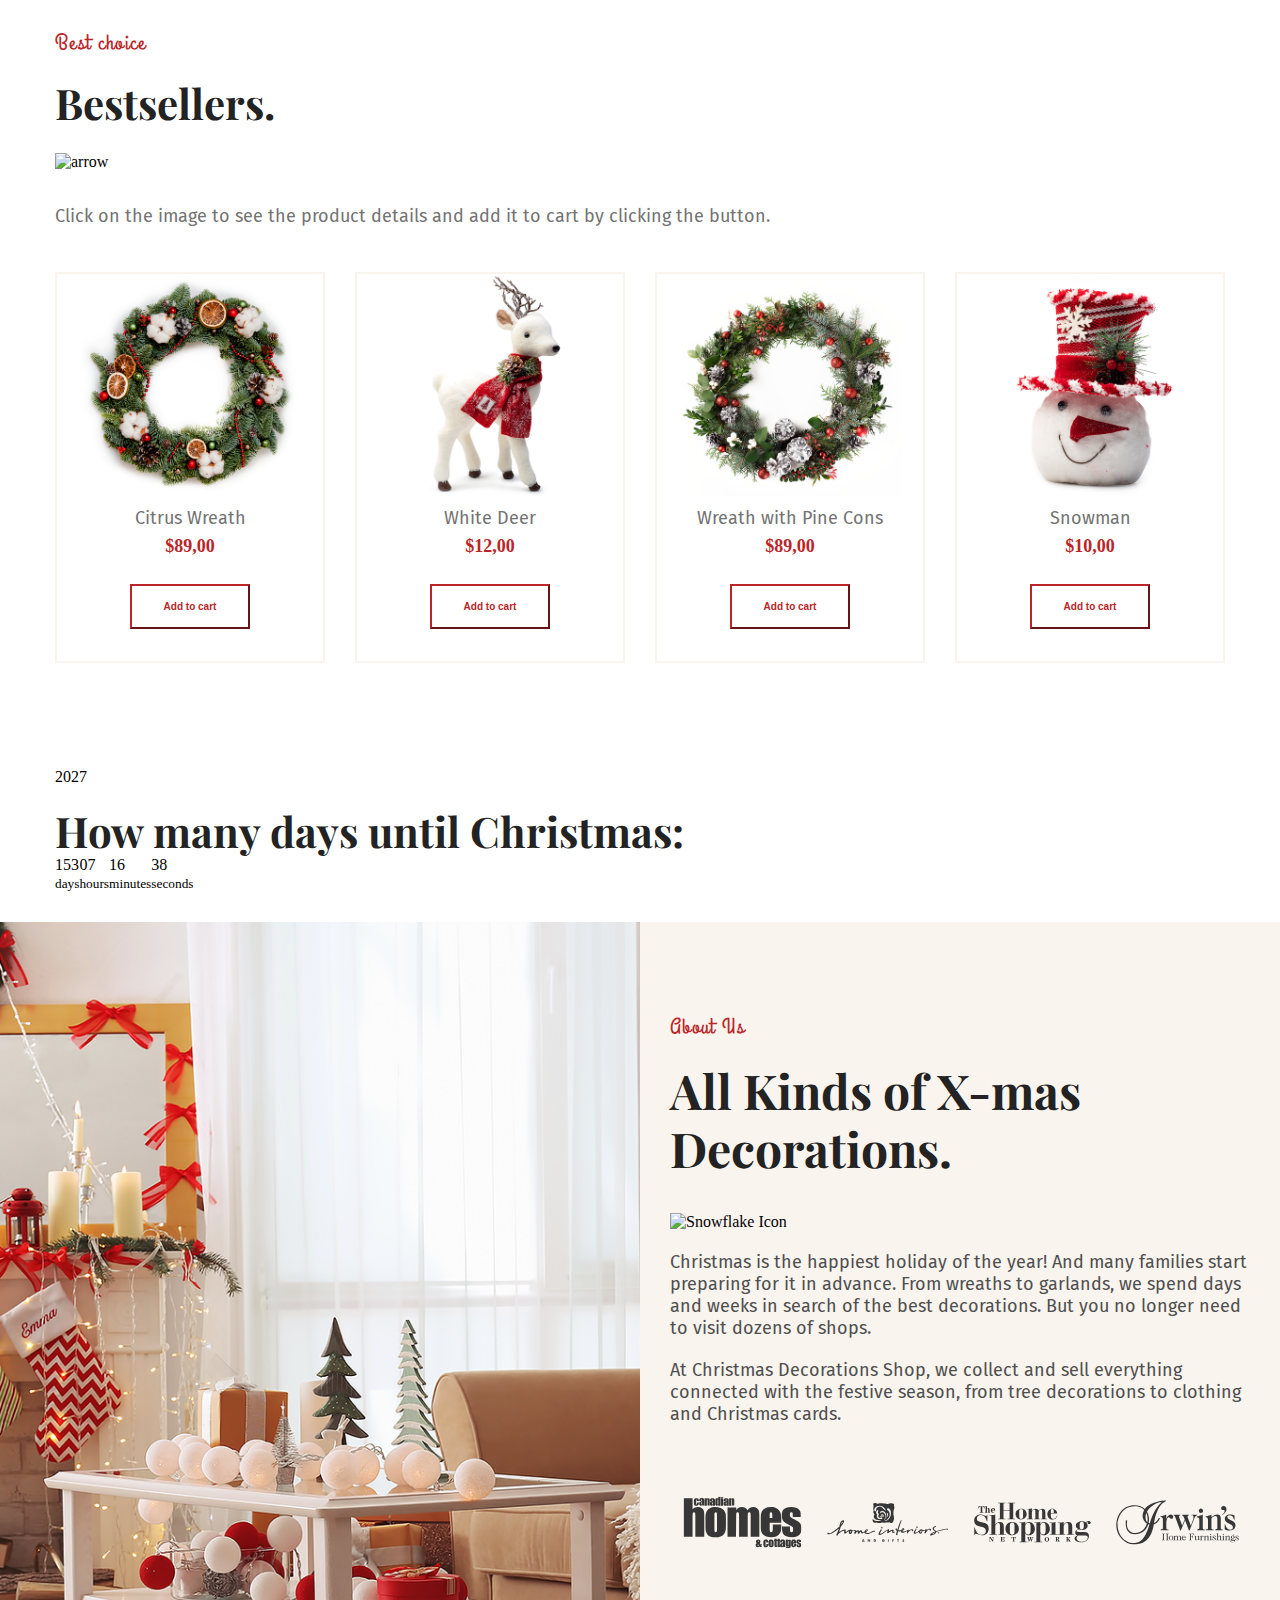
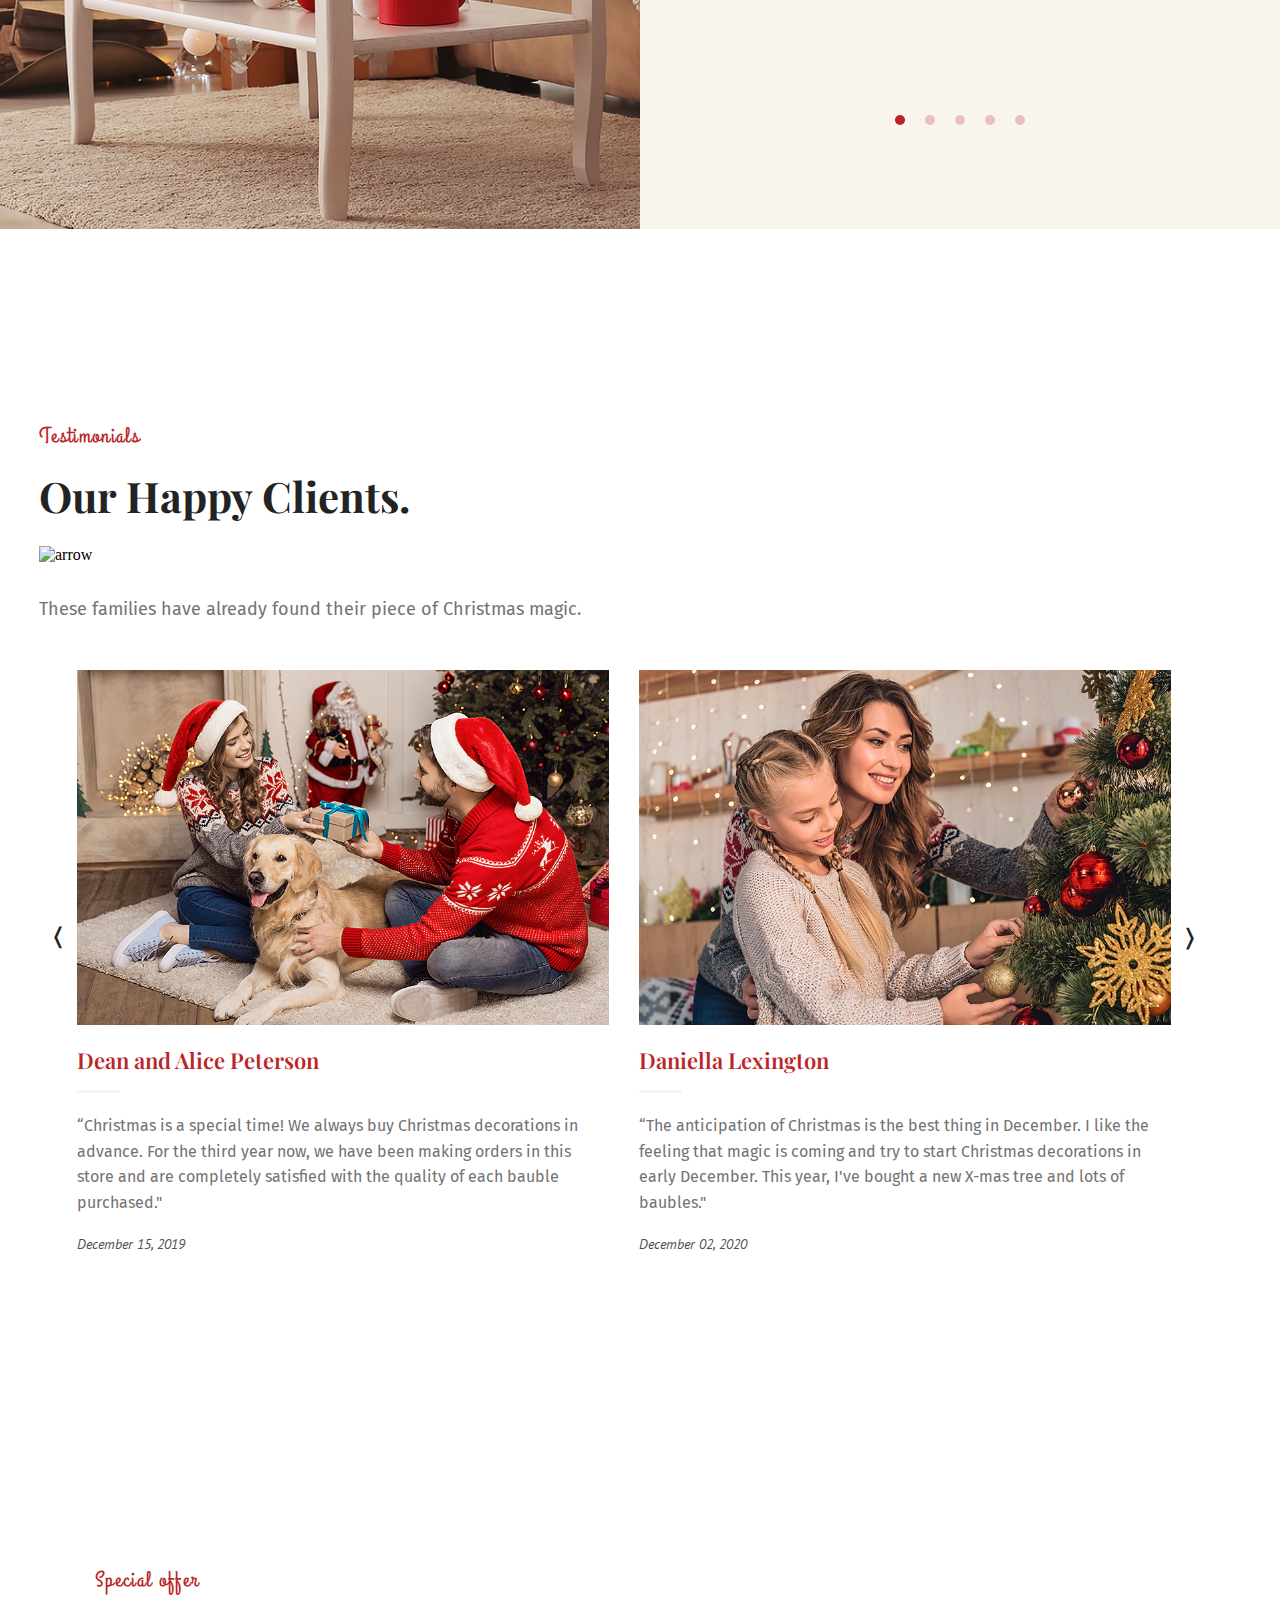
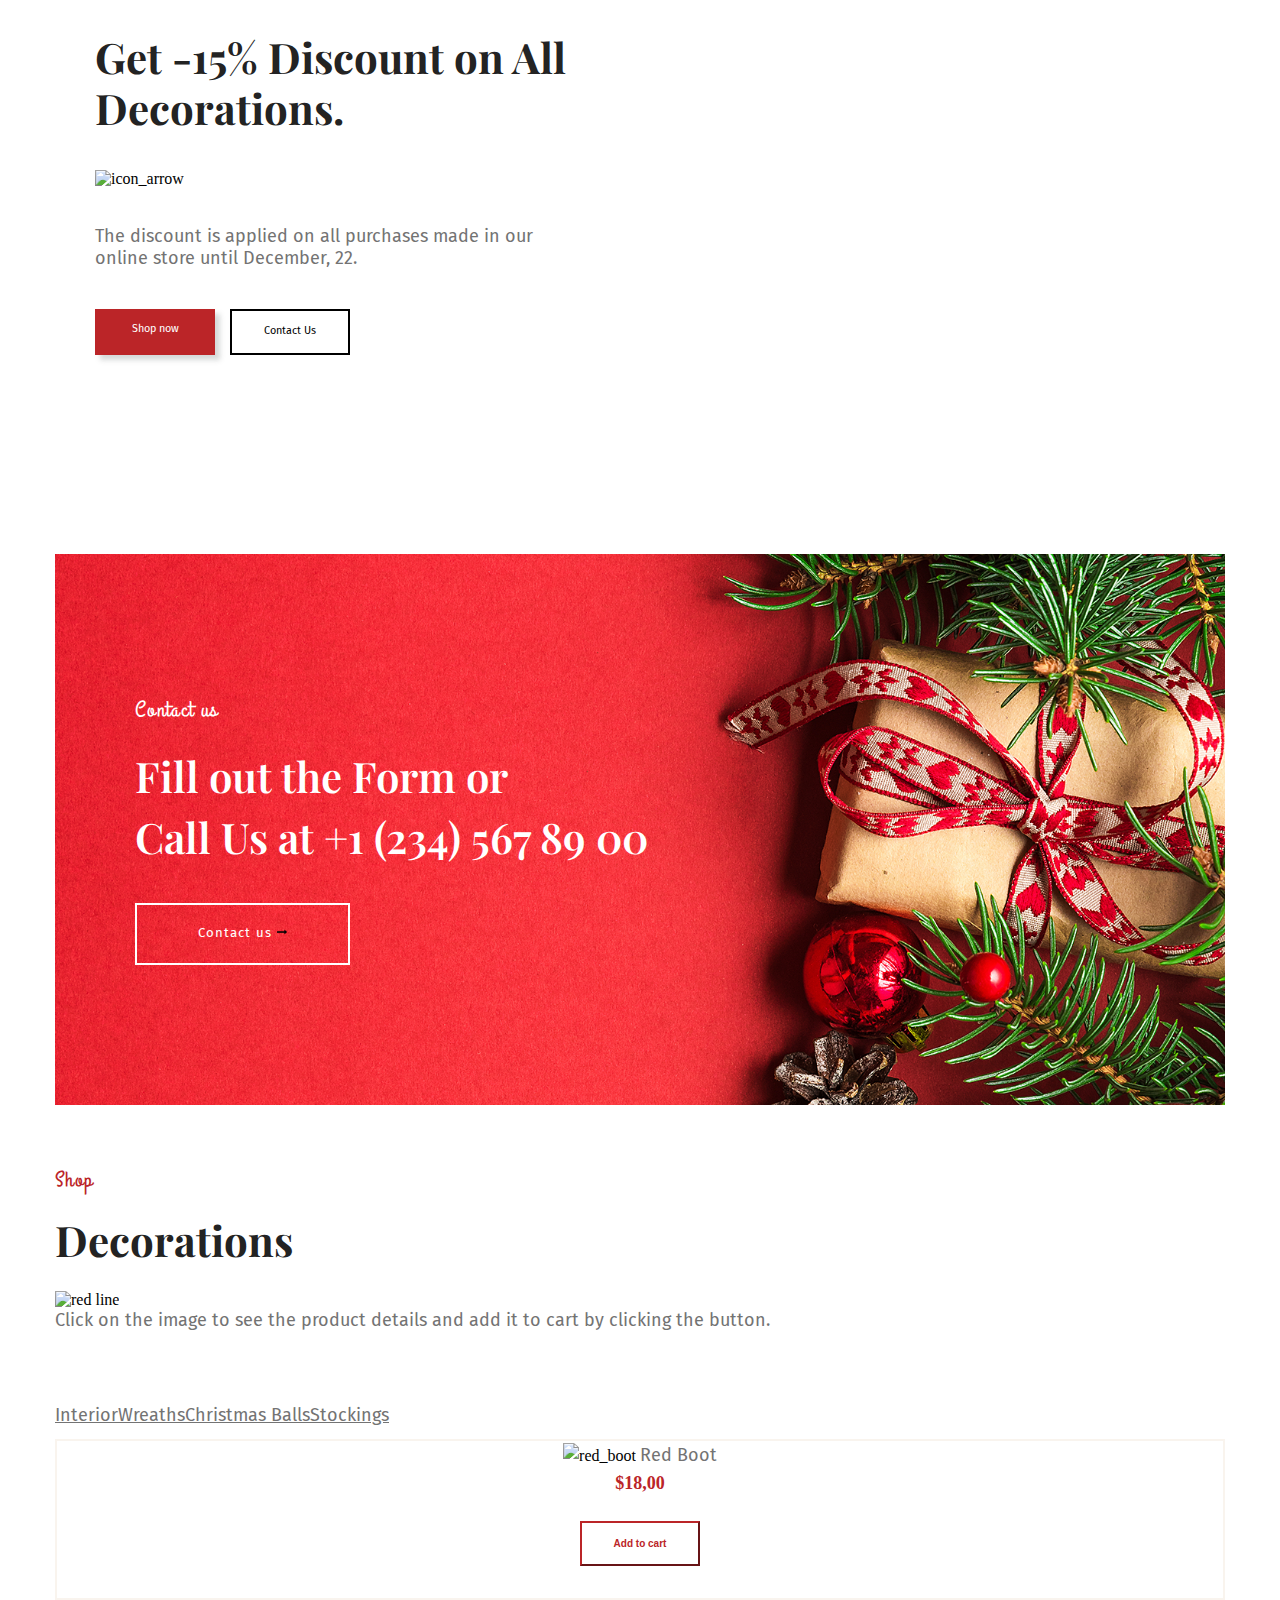
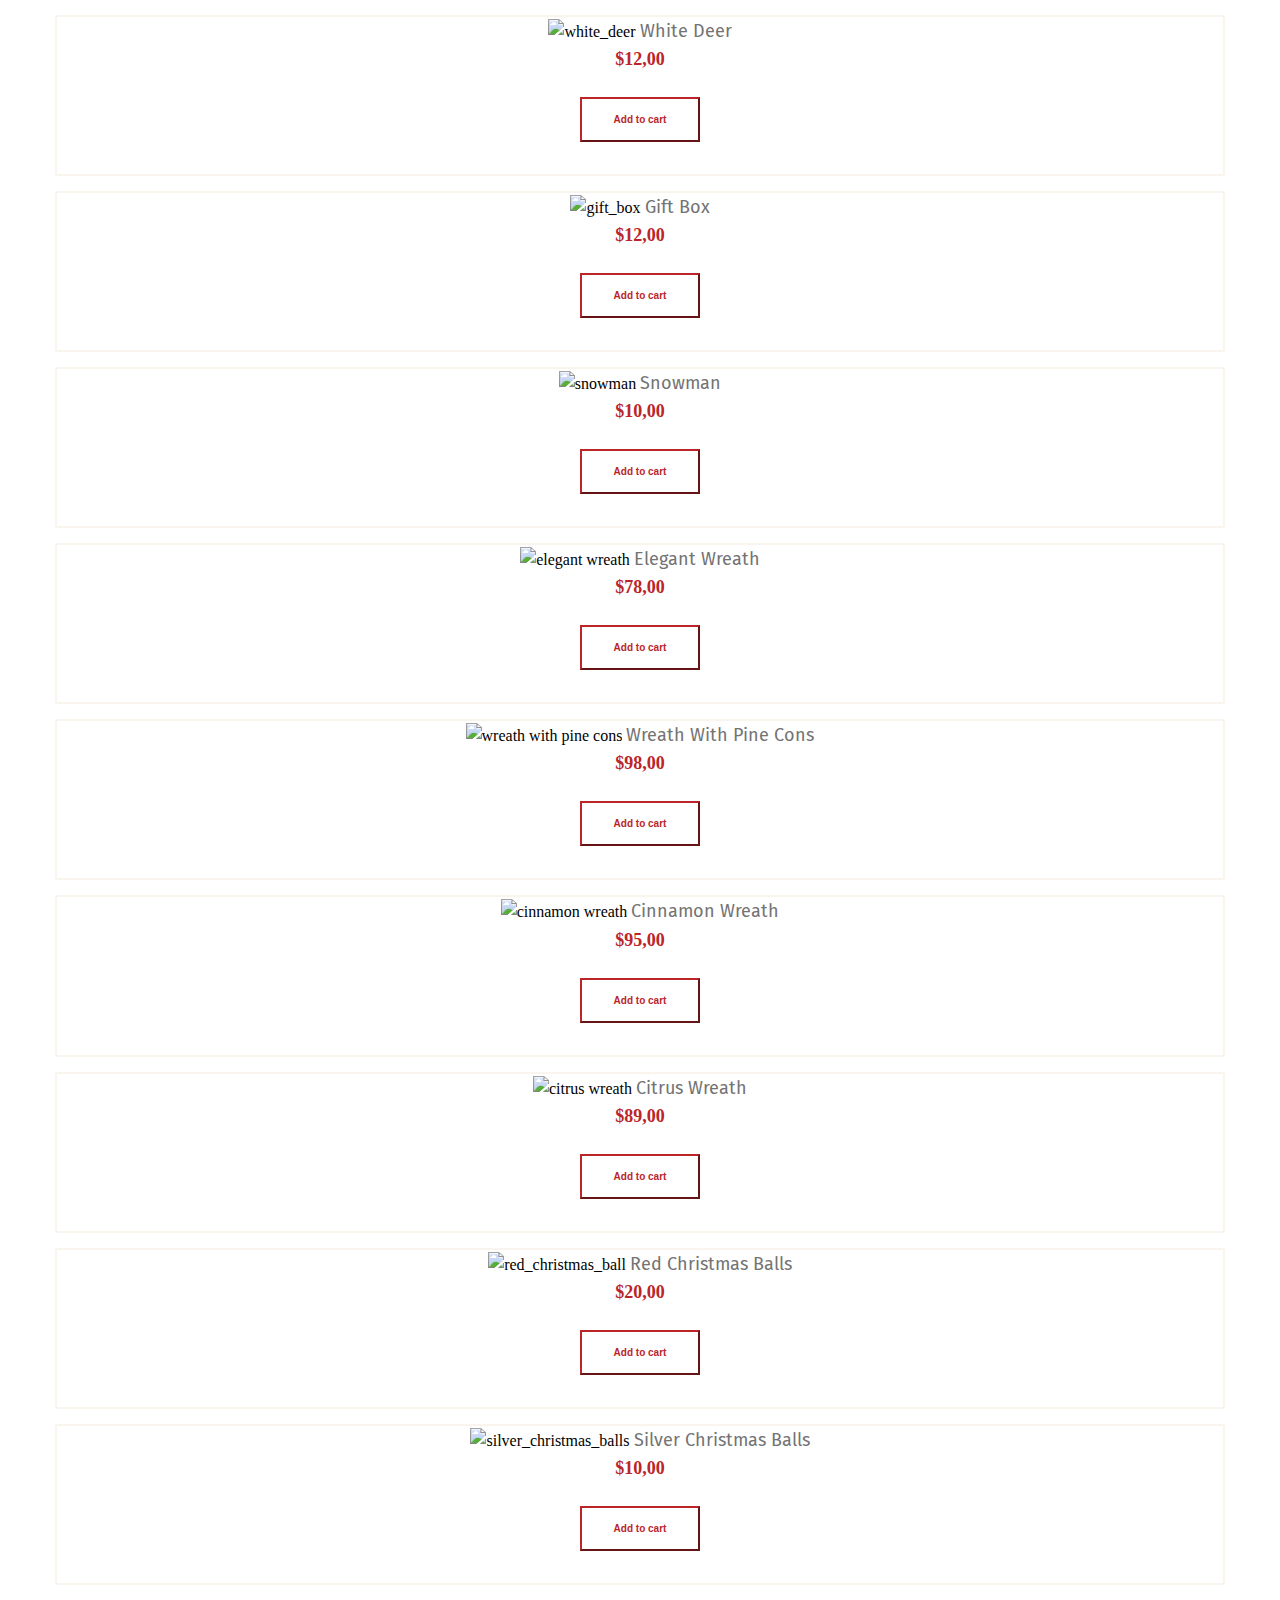
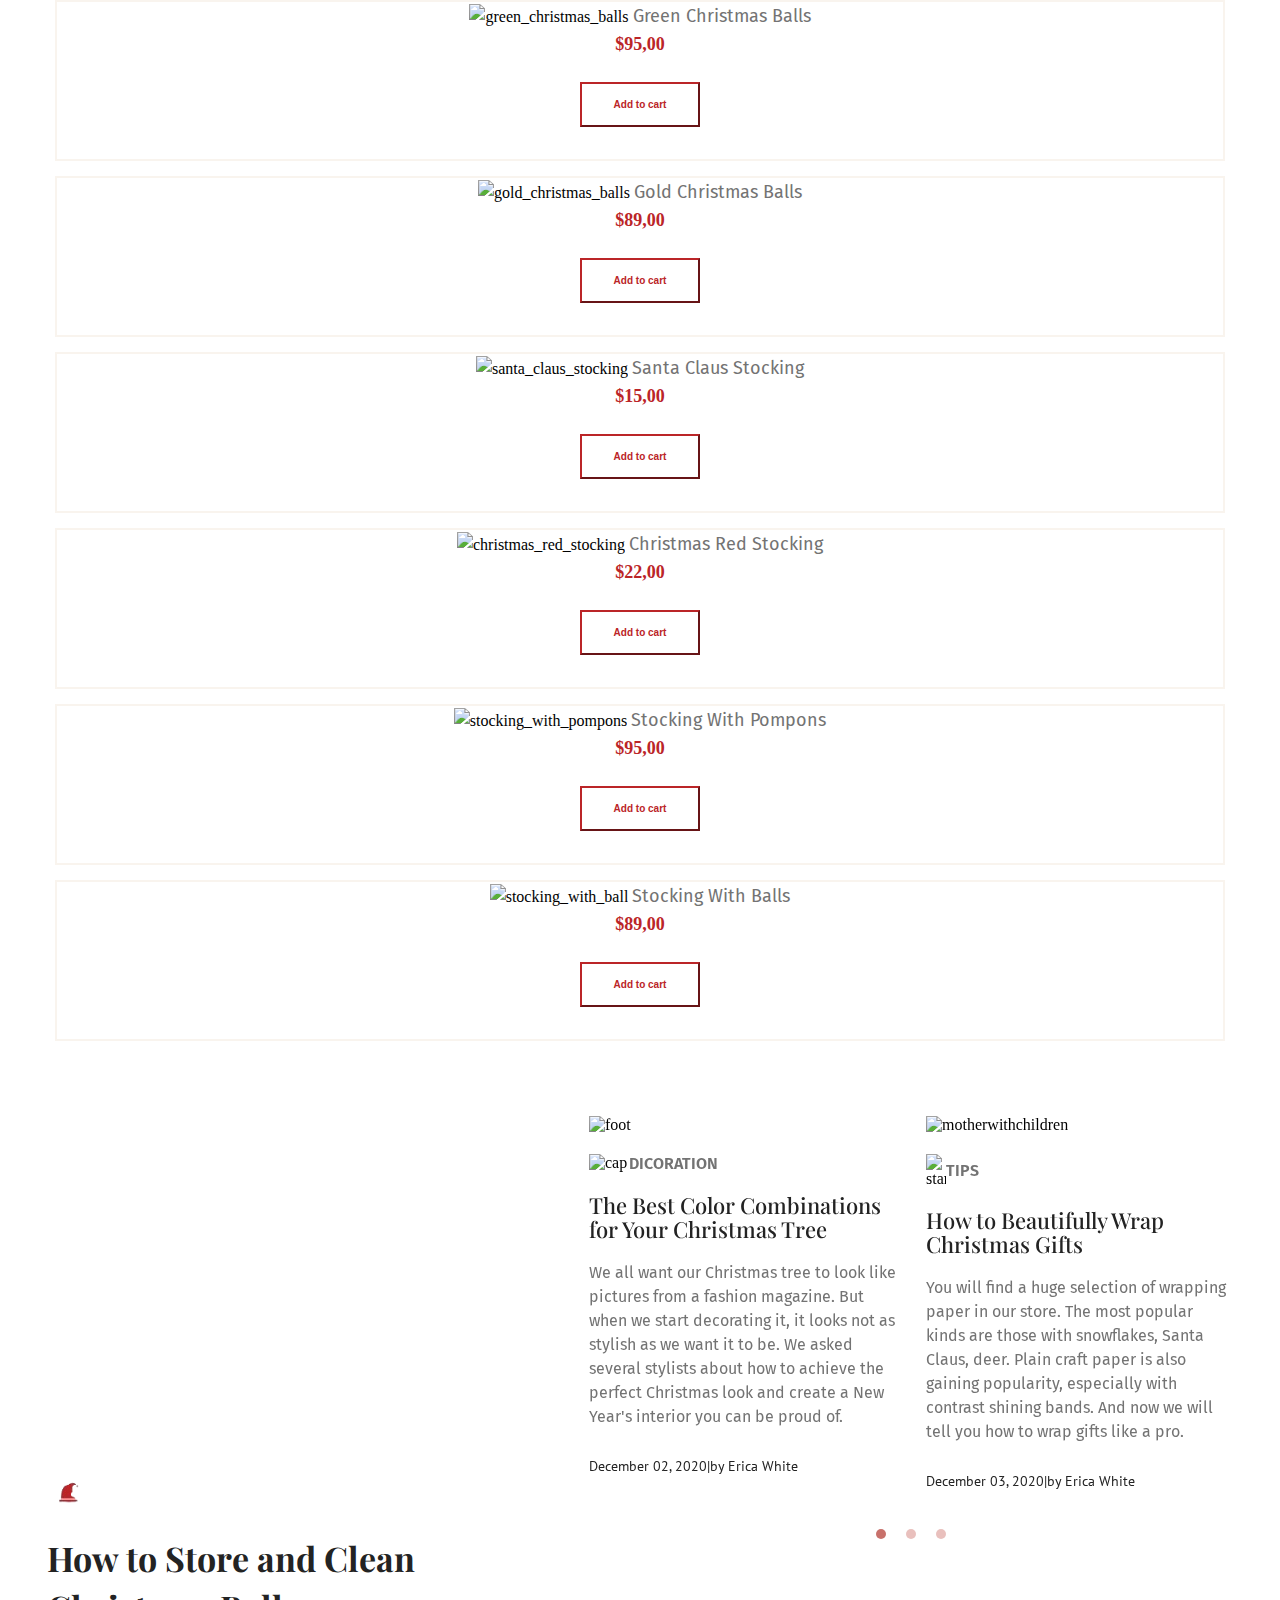
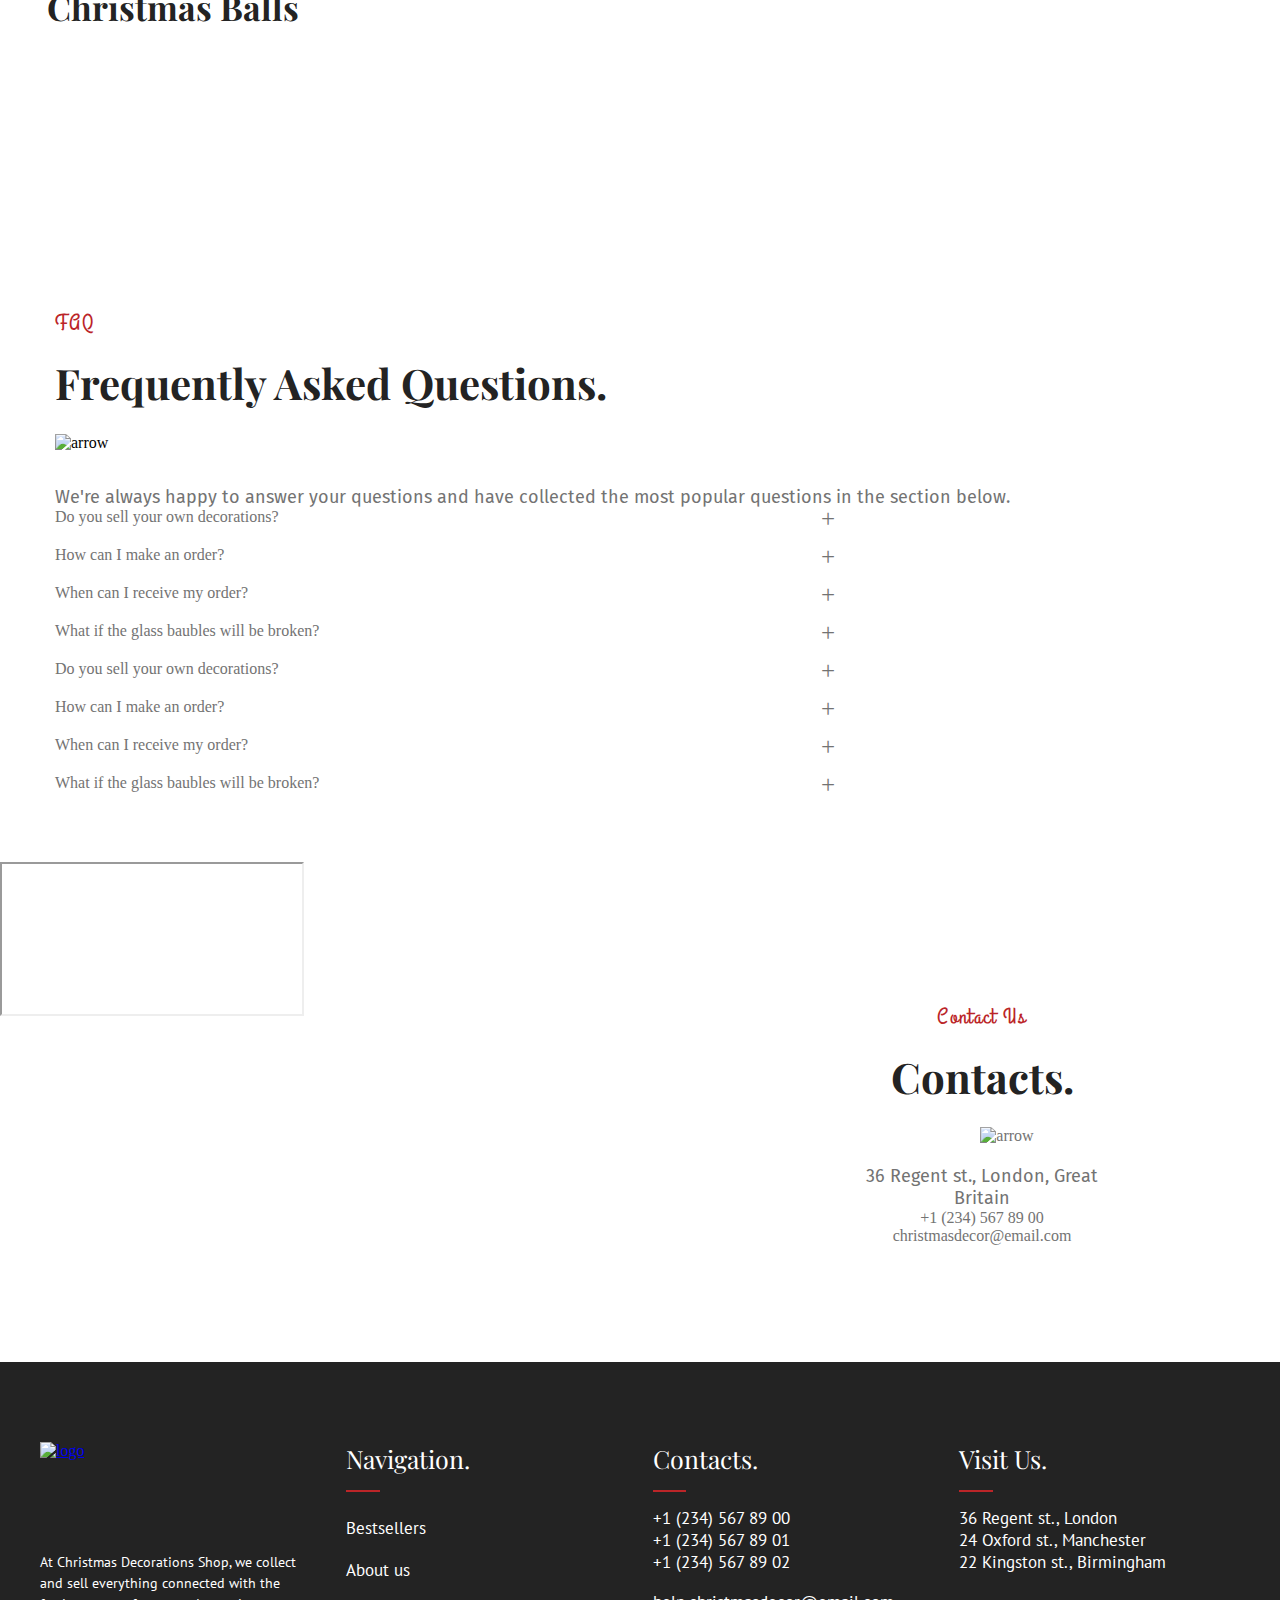
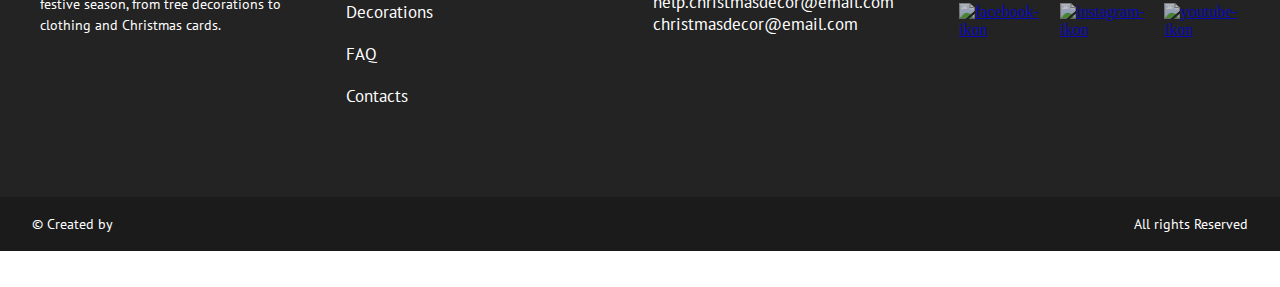
==== commit 03abf183: "css mistake corrected" ====
--- a/index.html
+++ b/index.html
@@ -241,19 +241,19 @@
         <h2 class="tcountdown">How many days until Christmas:</h2>
         <div id="tcountdown" class="tcountdown">
           <div class="ttime">
-            <h2 id="tdays"></h2>
+            <p id="tdays"></p>
             <small>days</small>
           </div>
           <div class="ttime">
-            <h2 id="thours"></h2>
+            <p id="thours"></p>
             <small>hours</small>
           </div>
           <div class="ttime">
-            <h2 id="tminutes"></h2>
+            <p id="tminutes"></p>
             <small>minutes</small>
           </div>
           <div class="ttime">
-            <h2 id="tseconds"></h2>
+            <p id="tseconds"></p>
             <small>seconds</small>
           </div>
         </div>
